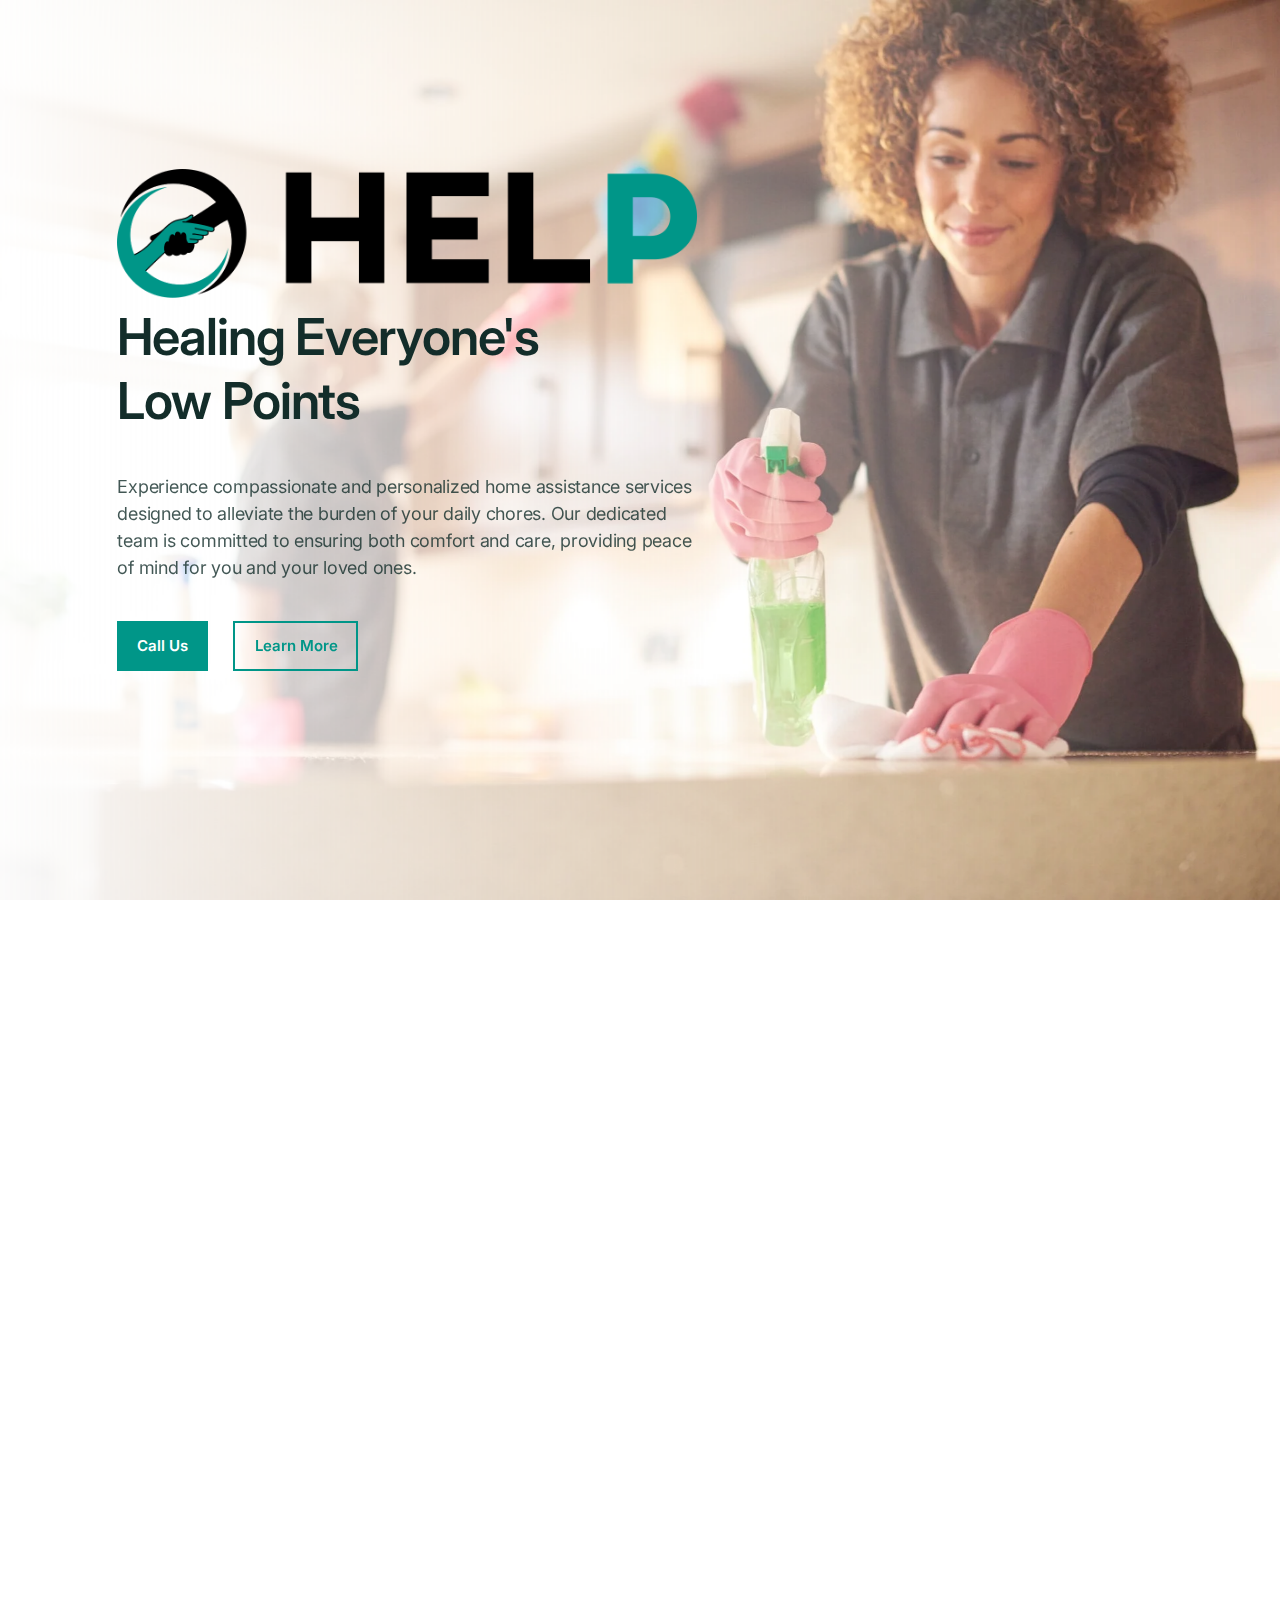
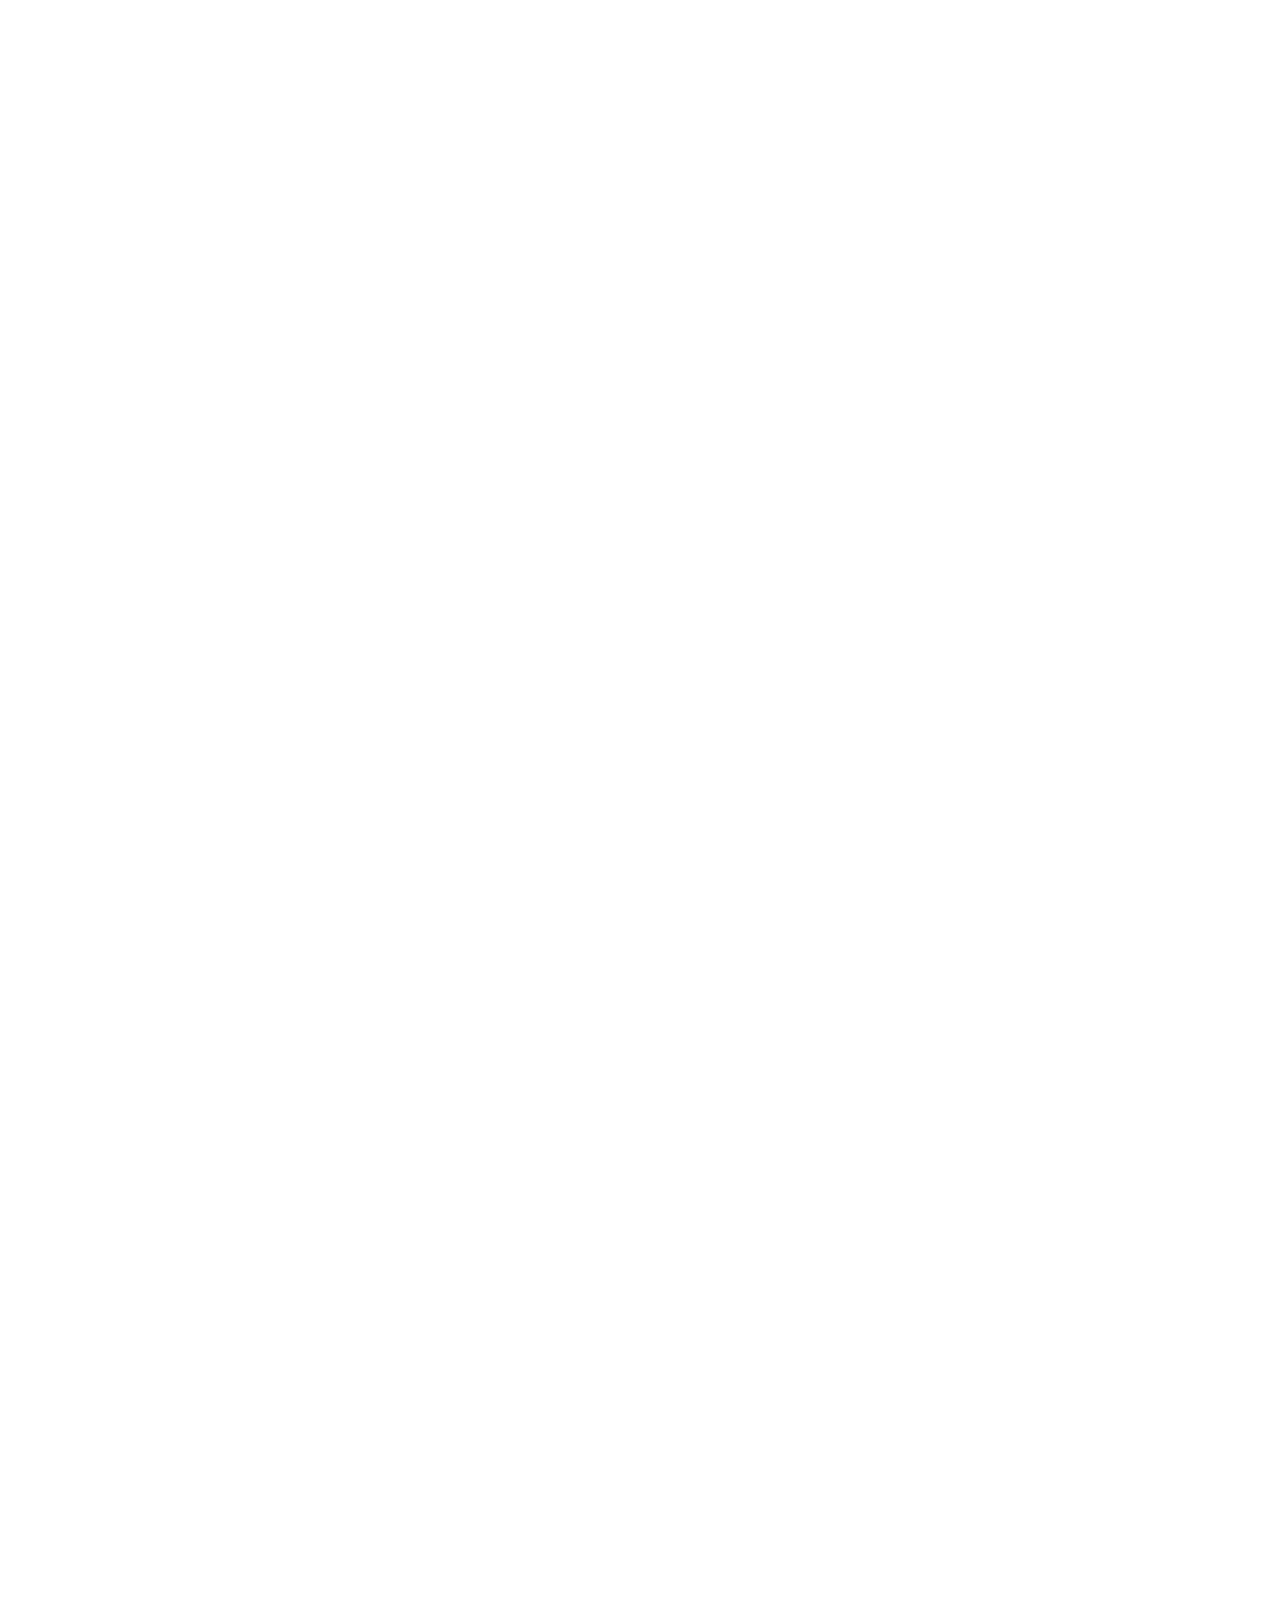
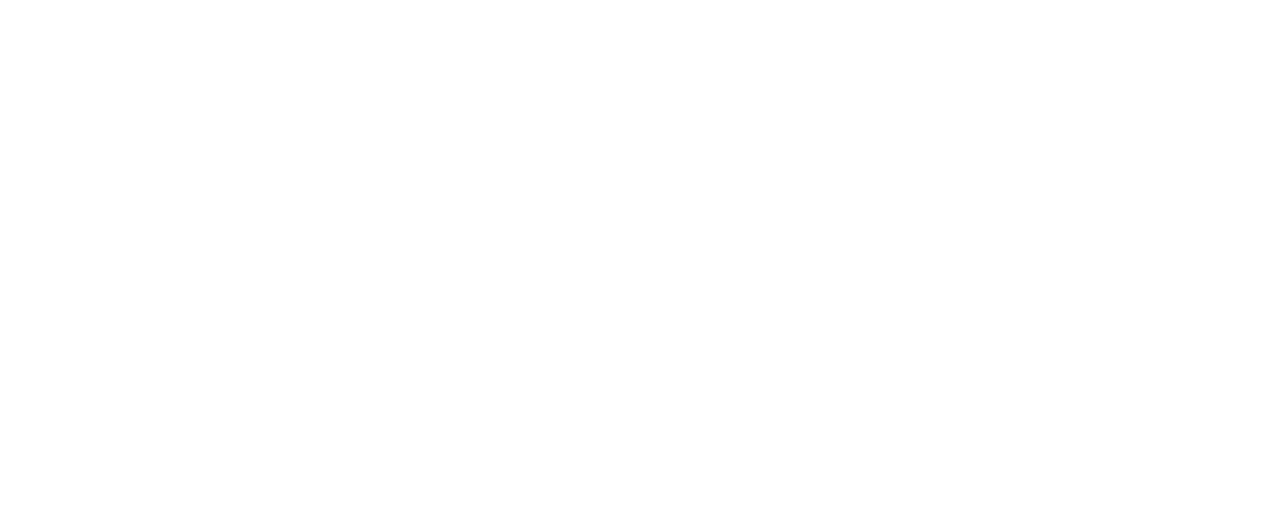
==== index.html @ b4d505e6 "Update index.html" ====
<!doctype html>
<html>
<head>
    <meta charset="UTF-8">
    <meta name="viewport" content="width=device-width, height=device-height, initial-scale=1.0">
    <meta name="mobile-web-app-capable" content="yes" />
    <base href="./">
    <title>Main page</title>
    <meta property="og:title" content="Main page" />
    <meta name="twitter:title" content="Main page" />
    <meta name="description" content="This is the main (index) page of your project." />
    <meta name="og:description" content="This is the main (index) page of your project." />
    <meta name="twitter:description" content="This is the main (index) page of your project." />
    <link rel="icon" sizes="any" href="assets/svg/favicon-default.svg" type="image/svg+xml">

    <link rel="preconnect" href="https://fonts.gstatic.com/" crossorigin>
    <link href="css/slides-customized.min.css?p=4RK2x1oF&rnd=967067" rel="stylesheet" type="text/css" id="js-slides-css">

    
    <!-- Fonts and Material Icons -->
    <link rel="stylesheet" as="font" href="https://fonts.googleapis.com/css2?family=Inter:ital,wght@0,100;0,200;0,300;0,400;0,500;0,600;0,700;0,800;0,900;1,100;1,200;1,300;1,400;1,500;1,600;1,700;1,800;1,900&family=Material+Icons&display=swap" id="js-google-fonts"/>

    <style type="text/css" id="js-slides-fonts">
        .slides,
        .slides p {
            font-family: "Inter", -apple-system, BlinkMacSystemFont, "Segoe UI", Roboto, Oxygen-Sans, Ubuntu, Cantarell, "Helvetica Neue", sans-serif;
            font-weight: 400;
        }
        .slides h1,
        .slides h2,
        .slides h3,
        .slides h4,
        .slides h5,
        .slides h6 {
            font-family: "Inter", -apple-system, BlinkMacSystemFont, "Segoe UI", Roboto, Oxygen-Sans, Ubuntu, Cantarell, "Helvetica Neue", sans-serif;
            font-weight: 600;
        }
        .slides .button,
        .slides .slides-form {
            font-family: "Inter", -apple-system, BlinkMacSystemFont, "Segoe UI", Roboto, Oxygen-Sans, Ubuntu, Cantarell, "Helvetica Neue", sans-serif;
            font-weight: 600;
        }
        .family-base{
            font-family: "Inter", -apple-system, BlinkMacSystemFont, "Segoe UI", Roboto, Oxygen-Sans, Ubuntu, Cantarell, "Helvetica Neue", sans-serif !important;
        }
        .family-title{
            font-family: "Inter", -apple-system, BlinkMacSystemFont, "Segoe UI", Roboto, Oxygen-Sans, Ubuntu, Cantarell, "Helvetica Neue", sans-serif !important;
        }
        .family-button{
            font-family: "Inter", -apple-system, BlinkMacSystemFont, "Segoe UI", Roboto, Oxygen-Sans, Ubuntu, Cantarell, "Helvetica Neue", sans-serif !important;
        }
    </style>

<link href="css/swiper.min.css" rel="stylesheet" type="text/css">
<link href="css/custom_YNktxUZX.css?p=4RK2x1oF&rnd=566027" rel="stylesheet" type="text/css"><style id="js-editor-classes">
.background-position-top-center{background-position: 50% 0% !important;}

</style>
<style id="js-editor-tmp-classes"></style>    <style>
  h1, h2, h3, h4{
   line-height: 125%;
   letter-spacing: -1.5%;
  }
  p{
   line-height: 150%;
   letter-spacing: -1.5%;
  }
  a.button, button{
   border-radius: 0 !important; 
  }
</style>
    <link rel="preload" href="assets/svg/icon-set.svg?p=4RK2x1oF" as="image" type="image/svg+xml" crossorigin>

</head>
<body class="slides scroll animated noPreload">


<!-- Sidebar -->
<nav class="sidebar text-customGreenColor white" data-sidebar-id="1">
  <div class="close"><svg><use href="assets/svg/icons.svg#close"></use></svg></div>
  <div class="content">
    <a href="#" class="logo"></a>
    <ul class="mainMenu margin-top-3">
      <li><a href="#">All Goods</a></li>
      <li><a href="#">UI Kits</a></li>
      <li><a href="#">Icons</a></li>
      <li><a href="#">Mockups</a></li>
      <li><a href="#">Toolkit</a></li>
    </ul>
    <ul class="subMenu small opacity-8">
      <li><a href="#">Submit Product</a></li>
      <li><a href="#">FAQ</a></li>
      <li><a href="#">License</a></li>
      <li><a href="#">Terms &amp; Conditions</a></li>
      <li><a href="#">Privacy Policy</a></li>
      <li><a href="#">Contact Us</a></li>
    </ul>
    <ul class="social opacity-8">
      <li><a href="#"><svg xmlns="http://www.w3.org/2000/svg" viewbox="0 0 24 24"><path d="M18.244 2.25h3.308l-7.227 8.26 8.502 11.24H16.17l-5.214-6.817L4.99 21.75H1.68l7.73-8.835L1.254 2.25H8.08l4.713 6.231zm-1.161 17.52h1.833L7.084 4.126H5.117z" fill="#009688"></path> </svg></a></li>
      <li><a href="#"><svg width="22" height="22" viewbox="0 0 22 22" fill="none" xmlns="http://www.w3.org/2000/svg">
<path fill-rule="evenodd" clip-rule="evenodd" d="M11.001 0C8.01358 0 7.63866 0.0130622 6.46532 0.0664581C5.29426 0.120083 4.49492 0.305479 3.7955 0.5775C3.07201 0.858458 2.4583 1.23429 1.84687 1.84594C1.23499 2.45735 0.859154 3.07106 0.577277 3.79431C0.304565 4.49396 0.118939 5.29352 0.0662299 6.4641C0.0137502 7.63744 0 8.01258 0 11C0 13.9874 0.0132915 14.3612 0.0664588 15.5345C0.120313 16.7056 0.305711 17.5049 0.577506 18.2043C0.858696 18.9278 1.23453 19.5415 1.84619 20.1529C2.45738 20.7648 3.07109 21.1415 3.79412 21.4225C4.49401 21.6945 5.29358 21.8799 6.4644 21.9335C7.63775 21.9869 8.01244 22 10.9997 22C13.9873 22 14.3611 21.9869 15.5345 21.9335C16.7055 21.8799 17.5058 21.6945 18.2056 21.4225C18.9289 21.1415 19.5417 20.7648 20.1529 20.1529C20.7648 19.5415 21.1406 18.9278 21.4225 18.2045C21.6929 17.5049 21.8785 16.7053 21.9335 15.5348C21.9862 14.3614 22 13.9874 22 11C22 8.01258 21.9862 7.63767 21.9335 6.46433C21.8785 5.29329 21.6929 4.49396 21.4225 3.79454C21.1406 3.07106 20.7648 2.45735 20.1529 1.84594C19.541 1.23406 18.9291 0.858229 18.205 0.5775C17.5037 0.305479 16.7039 0.120083 15.5328 0.0664581C14.3595 0.0130622 13.986 0 10.9976 0H11.001ZM10.0142 1.98229C10.3071 1.98183 10.6339 1.98229 11.001 1.98229C13.9381 1.98229 14.2862 1.99283 15.446 2.04554C16.5185 2.09458 17.1006 2.27379 17.4883 2.42435C18.0017 2.62373 18.3677 2.86206 18.7524 3.24706C19.1374 3.63206 19.3758 3.99873 19.5756 4.51206C19.7262 4.89935 19.9056 5.48144 19.9544 6.55394C20.0071 7.71352 20.0186 8.06185 20.0186 10.9975C20.0186 13.9331 20.0071 14.2814 19.9544 15.441C19.9054 16.5135 19.7262 17.0956 19.5756 17.4829C19.3762 17.9962 19.1374 18.3618 18.7524 18.7465C18.3674 19.1315 18.0019 19.3699 17.4883 19.5692C17.1011 19.7205 16.5185 19.8992 15.446 19.9483C14.2864 20.001 13.9381 20.0124 11.001 20.0124C8.06377 20.0124 7.71566 20.001 6.55607 19.9483C5.48356 19.8988 4.90147 19.7196 4.51348 19.569C4.00015 19.3696 3.63348 19.1313 3.24847 18.7463C2.86347 18.3613 2.62513 17.9955 2.4253 17.482C2.27473 17.0947 2.09529 16.5126 2.04648 15.4401C1.99377 14.2805 1.98323 13.9322 1.98323 10.9947C1.98323 8.05727 1.99377 7.71077 2.04648 6.55119C2.09552 5.47869 2.27473 4.8966 2.4253 4.50885C2.62467 3.99552 2.86347 3.62885 3.24847 3.24385C3.63348 2.85885 4.00015 2.62052 4.51348 2.42069C4.90124 2.26944 5.48356 2.09069 6.55607 2.04142C7.57083 1.99558 7.96408 1.98183 10.0142 1.97954V1.98229ZM16.8728 3.80875C16.144 3.80875 15.5528 4.39931 15.5528 5.12829C15.5528 5.85704 16.144 6.44829 16.8728 6.44829C17.6016 6.44829 18.1928 5.85704 18.1928 5.12829C18.1928 4.39954 17.6016 3.80829 16.8728 3.80829V3.80875ZM11.001 5.35104C7.88135 5.35104 5.35201 7.88035 5.35201 11C5.35201 14.1196 7.88135 16.6478 11.001 16.6478C14.1207 16.6478 16.6491 14.1196 16.6491 11C16.6491 7.88035 14.1205 5.35104 11.0008 5.35104H11.001ZM11.001 7.33333C13.026 7.33333 14.6677 8.97485 14.6677 11C14.6677 13.0249 13.026 14.6667 11.001 14.6667C8.97586 14.6667 7.33433 13.0249 7.33433 11C7.33433 8.97485 8.97586 7.33333 11.001 7.33333Z" fill="#009688"></path>
</svg></a></li>
    </ul>
  </div>
</nav></div>























<section data-cid="slide-14-c08ec5a8" class="slide whiteSlide kenBurns fromRight" data-name="Home">
  <div class="content"> 
    <div class="container">
      <div class="wrap padding-bottom-phablet-6 padding-top-6">
      
        <div class="fix-12-12 posterContainer">
          <div class="fix-6-12 left toLeft">
            <img src="assets/uploads/HELP-Logo-Transparent.png">
            <h1 class="ae-1 small margin-bottom-4 text-customGreenColor">Healing Everyone's<br>Low Points</h1>
            <p class="margin-bottom-4 text-customGreenColor ae-2"><span class="opacity-8">Experience compassionate and personalized home assistance services designed to alleviate the burden of your daily chores. Our dedicated team is committed to ensuring both comfort and care, providing peace of mind for you and your loved ones.
              </span></p>
            <a class="button teal small flat crop margin-right-2 margin-right-phone-1 margin-bottom-phone-2 ae-3" href="tel:586-935-8654">Call Us</a>
            <a class="button stroke teal small flat crop ae-4" href="#About">Learn More</a>
          </div>
        </div>
            
      </div>  
    </div>
  </div>
  <div style="background-image: url(&quot;assets/uploads/untitled-design-8.png?p=4RK2x1oF&quot;);" class="background opacity-10 background-position-top-left"></div>
</section>














































 <section data-cid="slide-49-f307afd3" class="slide whiteSlide center kenBurns" style="overflow: visible;" data-name="Services"> 
  <div class="content" style="overflow: visible;">
    <div class="container">
      <div class="wrap padding-top-5 padding-bottom-8 padding-bottom-phablet-6 left" style="overflow: visible;">
<div class="fix-12-12 customBlock ae-1">
        <ul class="flex" style="justify-content: space-between;">
        	<li class="col-4-12 col-tablet-5-12 margin-bottom-tablet-4">
            <div class="fix-3-12">
          	<h4 class="margin-bottom-4 margin-bottom-tablet-2">Opening Hours</h4>
            
            <ul class="flex" style="justify-content: space-between;">
            	<li class="col-7-12 col-tablet-1-2">
              	<p class="opacity-8 crop customMarginBottom">Monday - Friday</p>
              </li>
            	<li class="col-5-12 col-tablet-1-2">
              	<p class="text-teal crop right customMarginBottom">9:00am&nbsp; 5:00pm</p>
              </li>
            </ul>
              <div class="scheduleLine margin-bottom-4 margin-bottom-tablet-2"></div>
            <ul class="flex" style="justify-content: space-between;">
            	<li class="col-5-12 col-tablet-1-2">
              	<p class="opacity-8 crop customMarginBottom">Saturday</p>
              </li>
            	<li class="col-7-12 col-tablet-1-2">
              	<p class="text-teal crop right customMarginBottom">9:00am - 5:00pm</p>
              </li>
            </ul>
            <div class="scheduleLine margin-bottom-4 margin-bottom-tablet-2"></div>
            <ul class="flex" style="justify-content: space-between;">
            	<li class="col-5-12 col-tablet-1-2">
              	<p class="opacity-8 crop customMarginBottom">Sunday</p>
              </li>
            	<li class="col-7-12 col-tablet-1-2">
              	<p class="text-teal crop customMarginBottom right">9:00am - 5:00pm</p>
              </li>
            </ul>
            <div class="scheduleLine"></div>
          </div>
          </li>
          <li class="col-4-12 col-tablet-5-12 margin-bottom-tablet-4">
            <div class="fix-3-12">
          	<h4 class="margin-bottom-4 margin-bottom-tablet-2">Appointments</h4>
            <p class="margin-bottom-5 opacity-8">You can schedule a service appointment by contacting us through our website or calling our customer service hotline.</p>
            <a class="button teal stroke crop flat" href="tel:586-935-8654"><span class="text-white">Book Appointment</span></a>
          	</div>
          </li>
          <li class="col-4-12 col-tablet-5-12">
            <div class="fix-3-12">
            <h4 class="margin-bottom-4 margin-bottom-tablet-2">Now Hiring: $17/hour</h4>
            <h3 class="margin-bottom-2 phoneNumber relative"><img src="assets/svg/template/medicine-svg-1.svg?p=aN2W13TG" alt="phone" class="phoneIcon verticalCenter">1 586 935 8654</h3>
            <p class="opacity-8">We seek individuals who are dedicated to providing thoughtful and caring assistance to those in need.</p>
            </div>
          	
          </li>
        </ul>
      </div>
        
        <div class="fix-12-12 margin-top-6"> 
          <h1 class="smaller semibold margin-bottom-6 margin-bottom-phablet-3 text-customGreenColor ae-2">Services</h1>
          <ul class="flex flex-49 later equal">
            <li class="col-4-12">
              <div class="fix-3-12 crop">
                <img src="assets/svg/template/medicine-svg-2-1.svg?p=aN2W13TG" alt="#" class="margin-bottom-4 margin-bottom-phablet-2 ae-3">
                </div>
                <h4 class="small margin-bottom-2 equalElement text-customGreenColor ae-4" style="height: auto;">Personalized Service</h4>
                <div class="ae-5"><p class="text-customGreenColor margin-bottom-phablet-4 opacity-8">Every household is unique, and so are its needs. We tailor our services to meet the specific requirements of each client, providing personalized solutions that enhance the quality of life for those we serve.</p>
              </div>
            </li>
            <li class="col-4-12">
              <div class="fix-3-12 crop ae-4">
                <img src="assets/svg/template/medicine-svg-2-2.svg?p=aN2W13TG" alt="#" class="margin-bottom-4 margin-bottom-phablet-2 ae-5">
                </div>
                <h4 class="small text-customGreenColor margin-bottom-2 equalElement ae-5" style="height: auto;">Quality and Safety</h4>
                <div class="ae-6"><p class="text-customGreenColor margin-bottom-phablet-4 opacity-8">We prioritize high standards in every service we provide, ensuring a safe and reliable experience for all our clients.</p>
              </div>
            </li>
            <li class="col-4-12">
              <div class="fix-3-12 crop ae-5">
                <img src="assets/svg/template/medicine-svg-2-3.svg?p=aN2W13TG" alt="#" class="margin-bottom-4 margin-bottom-phablet-2 ae-6">
                </div>
                <h4 class="small text-customGreenColor margin-bottom-2 equalElement ae-6" style="height: auto;">Experienced Technicians</h4>
                <div class="ae-7"><p class="text-customGreenColor margin-bottom-phablet-4 opacity-8">Our team consists of skilled individuals who bring expertise to every task. We ensure that each service is performed efficiently and with care.</p>
              </div>
            </li>
          </ul>
        </div>
        
      </div>
    </div>
  </div>
</section>














































<section data-cid="example-xr1z9XYi-f935178d" class="slide whiteSlide" data-name="About"> 
  <div class="content">
    <div class="container">
      <div class="wrap align-left padding-top-8 padding-bottom-8 padding-top-phablet-6 padding-bottom-phablet-6">

        <div class="fix-12-12 relative">
          <div class="margin-bottom-5 fix-7-12 toLeft">
            <h1 class="margin-bottom-2 smaller text-customGreenColor ae-1">About HEL<font color="#009688">P</font></h1>
            <p class="crop opacity-8 text-customGreenColor ae-2">Empowering homes through support, compassion, and seamless chore assistance.</p>
          </div>
          <!-- controller -->
          <ul class="controller relative inlineBlock box-165 ae-3 margin-top-2" data-slider-id="multiple-sliders">
            <li class="inlineBlock top selected"><a class="crop customFirstElement button flat text-customGreenColor white">Our Mission</a></li>
            <li class="inlineBlock top"><a class="crop customMiddleElement button flat white">Our Promise</a></li>
            <li class="inlineBlock top"><a class="crop customMiddleElement button white flat text-customGreenColor">Our Standard</a></li>
            <li class="inlineBlock top"><a class="crop customLastElement button white flat text-customGreenColor">Our Values</a></li>
          </ul>
          <!-- slider -->
          <ul class="slider ae-1" data-slider-id="multiple-sliders">
            <li class="selected">
                        <ul class="margin-top-5 flex noSpaces equal">
            <li class="equalElement col-6-12 col-tablet-1-2 col-phablet-1-1 overflow-hidden video-165 fromLeft ae-4" style="height: auto;"><img src="assets/uploads/gettyimages-1438194331-2048x2048.jpg?p=4RK2x1oF&amp;d">
                
            </li>
            <li class="col-6-12 col-tablet-1-2 col-phablet-1-1 fromRight ae-5">
              
            <div class="equalElement padding-6 customPadding-4 padding-phablet-3 padding-phone-2 customGreenColor text-white inner-165" style="height: auto;">
                <h2 class="margin-bottom-2 smallest">Commitment</h2>
                <p class="margin-bottom-7 margin-bottom-phablet-4 opacity-8">At Healing Everyone's Low Points, we transform daily challenges into moments of relief. Our professional home chore assistance services ensure a seamless and stress-free environment, tailored to your needs. Experience unparalleled support as we handle the tasks that allow you to focus on what truly matters in life.</p>
                
              </div></li>
          </ul>
            </li>
            <li class="hide">
                        <ul class="margin-top-5 flex noSpaces equal">
            <li class="equalElement col-6-12 col-tablet-1-2 col-phablet-1-1 overflow-hidden video-165 fromLeft ae-4" style="height: auto;">
                <img src="assets/uploads/gettyimages-1334663077-2048x2048.jpg?p=4RK2x1oF&amp;d">
            </li>
            <li class="col-6-12 col-tablet-1-2 col-phablet-1-1 fromRight ae-5">
              <div class="equalElement padding-6 customPadding-4 padding-phablet-3 padding-phone-2 customGreenColor text-white inner-165" style="height: auto;">
                <h2 class="margin-bottom-2 smallest">Compassionate Care</h2>
                <p class="margin-bottom-7 margin-bottom-phablet-4 opacity-8">We believe in providing care that is rooted in empathy and understanding. Our team is dedicated to treating every client with the kindness and respect they deserve, ensuring a supportive and nurturing environment.</p>
                
              </div>
            </li>
          </ul>
            </li>
            <li class="hide">
                        <ul class="margin-top-5 flex noSpaces equal">
            <li class="equalElement col-6-12 col-tablet-1-2 col-phablet-1-1 overflow-hidden video-165 fromLeft ae-4" style="height: auto;">
                <img src="assets/uploads/gettyimages-2106478880-2048x2048.jpg?p=4RK2x1oF&amp;d">
            </li>
            <li class="col-6-12 col-tablet-1-2 col-phablet-1-1 fromRight ae-5">
              <div class="equalElement padding-6 customPadding-4 padding-phablet-3 padding-phone-2 customGreenColor text-white inner-165" style="height: auto;">
                <h2 class="margin-bottom-2 smallest">Reliability</h2>
                <p class="margin-bottom-7 margin-bottom-phablet-4 opacity-8">We understand the importance of consistency and dependability in home chore assistance. Our commitment to being there when you need us most is unwavering, ensuring that your household runs smoothly without any added stress.</p>
                
              </div>
            </li>
          </ul>
            </li>
            <li class="hide">
                        <ul class="margin-top-5 flex noSpaces equal">
            <li class="equalElement col-6-12 col-tablet-1-2 col-phablet-1-1 overflow-hidden video-165 fromLeft ae-4" style="height: auto;">
                <img src="assets/uploads/gettyimages-2192217244-2048x2048862523.jpg?p=4RK2x1oF&amp;d">
            </li>
            <li class="col-6-12 col-tablet-1-2 col-phablet-1-1 fromRight ae-5">
              <div class="equalElement padding-6 customPadding-4 padding-phablet-3 padding-phone-2 customGreenColor text-white inner-165" style="height: auto;">
                <h2 class="margin-bottom-2 smallest">Integrity</h2>
                <p class="margin-bottom-7 margin-bottom-phablet-4 opacity-8">Trust is the foundation of our services. We uphold the highest standards of honesty and transparency in all our interactions, ensuring that our clients feel secure and confident in choosing us as their home chore assistance provider.</p>
                
              </div>
            </li>
          </ul>
            </li>
          </ul>


      </div>
    </div>
  </div>
</div></section>
  
  <!-- Popup Video 1-->

    <!-- Popup Video 2-->
<div class="popup autoplay" data-popup-id="about-2005">
  <div class="close"><svg><use href="assets/svg/icons.svg#close"></use></svg></div>
  <div class="content">
    <div class="container">
      <div class="wrap">
        <div class="fix-10-12">
          <div class="embedVideo popupContent shadow rounded">
            <iframe data-src="https://www.youtube.com/embed/uB1-wPrW4ck" frameborder="0" allow="autoplay" allowfullscreen="" src="https://www.youtube.com/embed/uB1-wPrW4ck?"></iframe>
          </div>
        </div>
      </div>
    </div>
  </div>
</div>
    <!-- Popup Video 3-->
<div class="popup autoplay" data-popup-id="about-2012">
  <div class="close"><svg><use href="assets/svg/icons.svg#close"></use></svg></div>
  <div class="content">
    <div class="container">
      <div class="wrap">
        <div class="fix-10-12">
          <div class="embedVideo popupContent shadow rounded">
            <iframe data-src="https://www.youtube.com/embed/uB1-wPrW4ck" frameborder="0" allow="autoplay" allowfullscreen="" src="https://www.youtube.com/embed/uB1-wPrW4ck?"></iframe>
          </div>
        </div>
      </div>
    </div>
  </div>
</div>
    <!-- Popup Video 4-->
<div class="popup autoplay" data-popup-id="about-2021">
  <div class="close"><svg><use href="assets/svg/icons.svg#close"></use></svg></div>
  <div class="content">
    <div class="container">
      <div class="wrap">
        <div class="fix-10-12">
          <div class="embedVideo popupContent shadow rounded">
            <iframe data-src="https://www.youtube.com/embed/uB1-wPrW4ck" frameborder="0" allow="autoplay" allowfullscreen="" src="https://www.youtube.com/embed/uB1-wPrW4ck?"></iframe>
          </div>
        </div>
      </div>
    </div>
  </div>
</div>














































<section data-cid="slide-164-252ea515" class="slide whiteSlide" data-name="Doctors"> 
  <div class="content">
    <div class="container">
      <div class="wrap align-left padding-top-8 padding-bottom-8 padding-top-phablet-6 padding-bottom-phablet-6">
        <div class="fix-12-12">
          <ul class="flex noSpaces bottom">
            <li class="col-6-12 col-tablet-1-2 col-phablet-1-1 fromLeft">
              <div class="fix-5-12 toLeft">
                <h1 class="margin-bottom-2 smaller text-customGreenColor ae-1">Testimonials</h1>
                <p class="margin-bottom-6 margin-bottom-phablet-3 opacity-8 text-customGreenColor ae-2">Testimonials from our clients and employees highlight the supportive environment and quality of service we strive to provide.</p>
              </div>
              <div class="padding-6 padding-tablet-3 padding-phone-2 relative customGreenColor box-164 ae-3">
                <ul class="slider text-white" data-slider-id="slider-164">
                  <li class="selected">
                    <p class="margin-bottom-3 smaller uppercase bolder text-teal">Client</p>
                    <div class="padding-right-10 padding-right-tablet-0">
                      <h1 class="crop margin-bottom-2">William H.</h1>
                      <p class="crop opacity-8"></p><div>"I can't express how grateful I am for the help I've received from this company. They treat me with kindness and respect, and I truly feel like I have a support system I can rely on."</div><div><br></div><p></p>
                    </div>
                    <a href="tel:586-935-8654" class="crop margin-top-8 margin-top-tablet-5 button stroke teal flat"><span class="text-white">Book Appointment</span></a>
                  </li>
                  <li>
                    <p class="margin-bottom-3 smaller uppercase bolder text-teal">team member</p>
                    <div class="padding-right-10 padding-right-tablet-0">
                      <h1 class="crop margin-bottom-2">Jessica W.<br></h1>
                      <p class="crop opacity-8"></p><div>"Working here has been such a rewarding experience for me. I love being able to help others and make their lives a little easier, especially for those who need it most."</div><div><br></div><p></p>
                    </div> 
                    <a href="tel:586-935-8654" class="crop margin-top-8 margin-top-tablet-5 button stroke teal flat"><span class="text-white">Book Appointment</span></a>
                  </li>
                  
                  <li>
                    <p class="margin-bottom-3 smaller uppercase bolder text-teal">client</p>
                    <div class="padding-right-10 padding-right-tablet-0">
                      <h1 class="crop margin-bottom-2">George T.</h1>
                      <p class="crop opacity-8"></p><div>"HELP has been a blessing, offering not just assistance but also companionship. The wonderful team members treat me like family, making my days brighter and my home more comfortable."</div><div><br></div><p></p>
                    </div>
                    <a href="tel:586-935-8654" class="crop margin-top-8 margin-top-tablet-5 button stroke teal flat"><span class="text-white">Book Appointment</span></a>
                  </li><li>
                    <p class="margin-bottom-3 smaller uppercase bolder text-teal">team member</p>
                    <div class="padding-right-10 padding-right-tablet-0">
                      <h1 class="crop margin-bottom-2">Olivia D.<br></h1>
                      <p class="crop opacity-8"></p><div>"Being a part of HELP has been a truly fulfilling experience for me. It’s incredibly rewarding to know that my work makes a positive difference, and I feel grateful to be part of such a caring team."</div><div><br></div><p></p>
                    </div>
                    <a href="tel:586-935-8654" class="crop margin-top-8 margin-top-tablet-5 button stroke teal flat"><span class="text-white">Book Appointment</span></a>
                  </li>
                  <li>
                    <p class="margin-bottom-3 smaller uppercase bolder text-teal">client</p>
                    <div class="padding-right-10 padding-right-tablet-0">
                      <h1 class="crop margin-bottom-2">Eleanor V.</h1>
                      <p class="crop opacity-8"></p><div>"I can't thank HELP enough for the wonderful support they've provided. As I’ve grown older, simple tasks have become challenging, but their caring team has made life so much easier for me."</div><div><br></div><p></p>
                    </div>
                    <a href="tel:586-935-8654" class="crop margin-top-8 margin-top-tablet-5 button stroke teal flat"><span class="text-white">Book Appointment</span></a>
                  </li>
                </ul>
                <div data-slider-id="slider-164" data-slider-action="prev" class="absolute position-bottom position-right cursorPointer align-center prev-164">
                  <img src="assets/svg/arrow-left.svg" width="26.6%" height="100%">
                </div>
                <ul class="controller controller-164 customGreenColor noText align-center" data-slider-id="slider-164">
                  <li class="dot selected"></li> 
                  <li class="dot hide"></li>
                  <li class="dot hide"></li>
                  <li class="dot hide"></li>
                  <li class="dot hide"></li>
                </ul>
              </div>
            </li>
            <li class="col-6-12 col-tablet-1-2 col-phablet-1-1 relative fromRight ae-3">
              <ul class="padding-top-phablet-8 slider slider-164 noText" data-slider-id="slider-164">
                <li class="selected"><img src="assets/uploads/gettyimages-1142002054-2048x2048.jpg?p=4RK2x1oF&amp;d"></li><li><img src="assets/uploads/gettyimages-1155835018-2048x2048.jpg?p=4RK2x1oF&amp;d"></li>
                <li><img src="assets/uploads/gettyimages-1975385020-2048x2048.jpg?p=4RK2x1oF&amp;d"></li>
                
                <li><img src="assets/uploads/gettyimages-1961209545-2048x2048.jpg?p=4RK2x1oF&amp;d"></li><li class="posterContainer"><img src="assets/uploads/gettyimages-1253496958-2048x2048.jpg?p=4RK2x1oF&amp;d"></li>
                
              </ul>
              <div data-slider-id="slider-164" data-slider-action="next" class="absolute position-bottom position-left cursorPointer align-center next-164">
                <img src="assets/svg/arrow-right.svg" width="26.6%" height="100%">
              </div>
            </li>
          </ul>
        </div>
      </div>
    </div>
  </div>
</section>
























































































































<!-- jQuery 3.7.1 -->
    <script src="https://ajax.googleapis.com/ajax/libs/jquery/3.7.1/jquery.min.js" defer></script>
    <!-- Compressed Scripts -->
    <script src="js/slides.min.js?70371" type="text/javascript" defer></script>
    <script src="js/swiper.min.js" type="text/javascript"></script>
<script src="js/custom_YNktxUZX.js?p=4RK2x1oF&rnd=258365" defer></script>    
</body>
</html>
---- css/slides-customized.min.css ----
﻿html,body,div,span,applet,object,iframe,h1,h2,h3,h4,h5,h6,p,hr,blockquote,pre,a,abbr,acronym,address,big,cite,code,del,dfn,em,img,ins,kbd,q,s,samp,small,strike,strong,sub,sup,tt,var,b,u,i,center,dl,dt,dd,ol,ul,li,fieldset,form,label,legend,table,caption,tbody,tfoot,thead,tr,th,td,article,aside,canvas,details,embed,figure,figcaption,footer,header,hgroup,menu,nav,output,ruby,section,summary,time,mark,audio,video{border:0;vertical-align:baseline;margin:0;padding:0}article,aside,details,figcaption,figure,footer,header,hgroup,menu,nav,section{display:block}ul{list-style:none}blockquote,q{quotes:none}blockquote:before,blockquote:after,q:before,q:after{content:none}table{border-collapse:collapse;border-spacing:0}b,strong{font-weight:600}html{position:static !important;top:0 !important;box-sizing:border-box}*,*:before,*:after{box-sizing:inherit}.white{background:#fff !important;color:#202020 !important}.white svg{fill:#202020 !important}.stroke.button.white{color:#fff !important;border-color:#fff !important}.stroke.button.white svg{fill:#fff !important}.black{background:#202020 !important;color:#fff !important}.black svg{fill:#fff !important}.stroke.button.black{color:#202020 !important;border-color:#202020 !important}.stroke.button.black svg{fill:#202020 !important}.dark{background:#111 !important;color:#fff !important}.dark svg{fill:#fff !important}.stroke.button.dark{color:#111 !important;border-color:#111 !important}.stroke.button.dark svg{fill:#111 !important}.buttonColor{background:#202020 !important;color:#fff !important}.buttonColor svg{fill:#fff !important}.stroke.button.buttonColor{color:#202020 !important;border-color:#202020 !important}.stroke.button.buttonColor svg{fill:#202020 !important}.red{background:#f43636 !important;color:#fff !important}.red svg{fill:#fff !important}.stroke.button.red{color:#f43636 !important;border-color:#f43636 !important}.stroke.button.red svg{fill:#f43636 !important}.pink{background:#e91e63 !important;color:#fff !important}.pink svg{fill:#fff !important}.stroke.button.pink{color:#e91e63 !important;border-color:#e91e63 !important}.stroke.button.pink svg{fill:#e91e63 !important}.purple{background:#9c27b0 !important;color:#fff !important}.purple svg{fill:#fff !important}.stroke.button.purple{color:#9c27b0 !important;border-color:#9c27b0 !important}.stroke.button.purple svg{fill:#9c27b0 !important}.deepPurple{background:#673ab7 !important;color:#fff !important}.deepPurple svg{fill:#fff !important}.stroke.button.deepPurple{color:#673ab7 !important;border-color:#673ab7 !important}.stroke.button.deepPurple svg{fill:#673ab7 !important}.indigo{background:#3f51b5 !important;color:#fff !important}.indigo svg{fill:#fff !important}.stroke.button.indigo{color:#3f51b5 !important;border-color:#3f51b5 !important}.stroke.button.indigo svg{fill:#3f51b5 !important}.blue{background:#2196f3 !important;color:#fff !important}.blue svg{fill:#fff !important}.stroke.button.blue{color:#2196f3 !important;border-color:#2196f3 !important}.stroke.button.blue svg{fill:#2196f3 !important}.cyan{background:#00bcd4 !important;color:#fff !important}.cyan svg{fill:#fff !important}.stroke.button.cyan{color:#00bcd4 !important;border-color:#00bcd4 !important}.stroke.button.cyan svg{fill:#00bcd4 !important}.teal{background:#009688 !important;color:#fff !important}.teal svg{fill:#fff !important}.stroke.button.teal{color:#009688 !important;border-color:#009688 !important}.stroke.button.teal svg{fill:#009688 !important}.green{background:#4caf50 !important;color:#fff !important}.green svg{fill:#fff !important}.stroke.button.green{color:#4caf50 !important;border-color:#4caf50 !important}.stroke.button.green svg{fill:#4caf50 !important}.lightGreen{background:#8bc34a !important;color:#fff !important}.lightGreen svg{fill:#fff !important}.stroke.button.lightGreen{color:#8bc34a !important;border-color:#8bc34a !important}.stroke.button.lightGreen svg{fill:#8bc34a !important}.lime{background:#cddc39 !important;color:#fff !important}.lime svg{fill:#fff !important}.stroke.button.lime{color:#cddc39 !important;border-color:#cddc39 !important}.stroke.button.lime svg{fill:#cddc39 !important}.yellow{background:#ffeb3b !important;color:#202020 !important}.yellow svg{fill:#202020 !important}.stroke.button.yellow{color:#ffeb3b !important;border-color:#ffeb3b !important}.stroke.button.yellow svg{fill:#ffeb3b !important}.amber{background:#ffc107 !important;color:#fff !important}.amber svg{fill:#fff !important}.stroke.button.amber{color:#ffc107 !important;border-color:#ffc107 !important}.stroke.button.amber svg{fill:#ffc107 !important}.orange{background:#ff9800 !important;color:#fff !important}.orange svg{fill:#fff !important}.stroke.button.orange{color:#ff9800 !important;border-color:#ff9800 !important}.stroke.button.orange svg{fill:#ff9800 !important}.deepOrange{background:#ff5722 !important;color:#fff !important}.deepOrange svg{fill:#fff !important}.stroke.button.deepOrange{color:#ff5722 !important;border-color:#ff5722 !important}.stroke.button.deepOrange svg{fill:#ff5722 !important}.brown{background:#795548 !important;color:#fff !important}.brown svg{fill:#fff !important}.stroke.button.brown{color:#795548 !important;border-color:#795548 !important}.stroke.button.brown svg{fill:#795548 !important}.gray{background:#9d9d9d !important;color:#fff !important}.gray svg{fill:#fff !important}.stroke.button.gray{color:#9d9d9d !important;border-color:#9d9d9d !important}.stroke.button.gray svg{fill:#9d9d9d !important}.blueGray{background:#607d8b !important;color:#fff !important}.blueGray svg{fill:#fff !important}.stroke.button.blueGray{color:#607d8b !important;border-color:#607d8b !important}.stroke.button.blueGray svg{fill:#607d8b !important}.social-facebook{background:#3b5998 !important;color:#fff !important}.social-facebook svg{fill:#fff !important}.stroke.button.social-facebook{color:#3b5998 !important;border-color:#3b5998 !important}.stroke.button.social-facebook svg{fill:#3b5998 !important}.social-twitter{background:#55acee !important;color:#fff !important}.social-twitter svg{fill:#fff !important}.stroke.button.social-twitter{color:#55acee !important;border-color:#55acee !important}.stroke.button.social-twitter svg{fill:#55acee !important}.social-googlePlus{background:#dd4330 !important;color:#fff !important}.social-googlePlus svg{fill:#fff !important}.stroke.button.social-googlePlus{color:#dd4330 !important;border-color:#dd4330 !important}.stroke.button.social-googlePlus svg{fill:#dd4330 !important}.social-behance{background:#105dfb !important;color:#fff !important}.social-behance svg{fill:#fff !important}.stroke.button.social-behance{color:#105dfb !important;border-color:#105dfb !important}.stroke.button.social-behance svg{fill:#105dfb !important}.social-medium{background:#12100e !important;color:#fff !important}.social-medium svg{fill:#fff !important}.stroke.button.social-medium{color:#12100e !important;border-color:#12100e !important}.stroke.button.social-medium svg{fill:#12100e !important}.social-stumbleupon{background:#eb4924 !important;color:#fff !important}.social-stumbleupon svg{fill:#fff !important}.stroke.button.social-stumbleupon{color:#eb4924 !important;border-color:#eb4924 !important}.stroke.button.social-stumbleupon svg{fill:#eb4924 !important}.social-linkedin{background:#0077b5 !important;color:#fff !important}.social-linkedin svg{fill:#fff !important}.stroke.button.social-linkedin{color:#0077b5 !important;border-color:#0077b5 !important}.stroke.button.social-linkedin svg{fill:#0077b5 !important}.social-pinterest{background:#cc2127 !important;color:#fff !important}.social-pinterest svg{fill:#fff !important}.stroke.button.social-pinterest{color:#cc2127 !important;border-color:#cc2127 !important}.stroke.button.social-pinterest svg{fill:#cc2127 !important}.social-instagram{background:#e4405f !important;color:#fff !important}.social-instagram svg{fill:#fff !important}.stroke.button.social-instagram{color:#e4405f !important;border-color:#e4405f !important}.stroke.button.social-instagram svg{fill:#e4405f !important}.social-tumblr{background:#34455d !important;color:#fff !important}.social-tumblr svg{fill:#fff !important}.stroke.button.social-tumblr{color:#34455d !important;border-color:#34455d !important}.stroke.button.social-tumblr svg{fill:#34455d !important}.social-dribbble{background:#ea4c89 !important;color:#fff !important}.social-dribbble svg{fill:#fff !important}.stroke.button.social-dribbble{color:#ea4c89 !important;border-color:#ea4c89 !important}.stroke.button.social-dribbble svg{fill:#ea4c89 !important}.social-youtube{background:#cd201f !important;color:#fff !important}.social-youtube svg{fill:#fff !important}.stroke.button.social-youtube{color:#cd201f !important;border-color:#cd201f !important}.stroke.button.social-youtube svg{fill:#cd201f !important}.social-delicious{background:#39f !important;color:#fff !important}.social-delicious svg{fill:#fff !important}.stroke.button.social-delicious{color:#39f !important;border-color:#39f !important}.stroke.button.social-delicious svg{fill:#39f !important}.social-digg{background:#000 !important;color:#fff !important}.social-digg svg{fill:#fff !important}.stroke.button.social-digg{color:#000 !important;border-color:#000 !important}.stroke.button.social-digg svg{fill:#000 !important}.social-vimeo{background:#fff !important;color:#1ab7ea !important}.social-vimeo svg{fill:#1ab7ea !important}.stroke.button.social-vimeo{color:#fff !important;border-color:#fff !important}.stroke.button.social-vimeo svg{fill:#fff !important}.social-whatsapp{background:#25d366 !important;color:#fff !important}.social-whatsapp svg{fill:#fff !important}.stroke.button.social-whatsapp{color:#25d366 !important;border-color:#25d366 !important}.stroke.button.social-whatsapp svg{fill:#25d366 !important}.social-xing{background:#026466 !important;color:#fff !important}.social-xing svg{fill:#fff !important}.stroke.button.social-xing{color:#026466 !important;border-color:#026466 !important}.stroke.button.social-xing svg{fill:#026466 !important}.social-youtube{background:#fc0d1c !important;color:#fff !important}.social-youtube svg{fill:#fff !important}.stroke.button.social-youtube{color:#fc0d1c !important;border-color:#fc0d1c !important}.stroke.button.social-youtube svg{fill:#fc0d1c !important}.text-white{color:#fff !important}.text-white.button svg{fill:#fff !important}.text-black{color:#202020 !important}.text-black.button svg{fill:#202020 !important}.text-dark{color:#111 !important}.text-dark.button svg{fill:#111 !important}.text-buttonColor{color:#202020 !important}.text-buttonColor.button svg{fill:#202020 !important}.text-red{color:#f43636 !important}.text-red.button svg{fill:#f43636 !important}.text-pink{color:#e91e63 !important}.text-pink.button svg{fill:#e91e63 !important}.text-purple{color:#9c27b0 !important}.text-purple.button svg{fill:#9c27b0 !important}.text-deepPurple{color:#673ab7 !important}.text-deepPurple.button svg{fill:#673ab7 !important}.text-indigo{color:#3f51b5 !important}.text-indigo.button svg{fill:#3f51b5 !important}.text-blue{color:#2196f3 !important}.text-blue.button svg{fill:#2196f3 !important}.text-cyan{color:#00bcd4 !important}.text-cyan.button svg{fill:#00bcd4 !important}.text-teal{color:#009688 !important}.text-teal.button svg{fill:#009688 !important}.text-green{color:#4caf50 !important}.text-green.button svg{fill:#4caf50 !important}.text-lightGreen{color:#8bc34a !important}.text-lightGreen.button svg{fill:#8bc34a !important}.text-lime{color:#cddc39 !important}.text-lime.button svg{fill:#cddc39 !important}.text-yellow{color:#ffeb3b !important}.text-yellow.button svg{fill:#ffeb3b !important}.text-amber{color:#ffc107 !important}.text-amber.button svg{fill:#ffc107 !important}.text-orange{color:#ff9800 !important}.text-orange.button svg{fill:#ff9800 !important}.text-deepOrange{color:#ff5722 !important}.text-deepOrange.button svg{fill:#ff5722 !important}.text-brown{color:#795548 !important}.text-brown.button svg{fill:#795548 !important}.text-gray{color:#9d9d9d !important}.text-gray.button svg{fill:#9d9d9d !important}.text-blueGray{color:#607d8b !important}.text-blueGray.button svg{fill:#607d8b !important}.dark{background:#132d21 !important;color:#fff !important}.dark svg{fill:#fff !important}.stroke.button.dark{color:#132d21 !important;border-color:#132d21 !important}.stroke.button.dark svg{fill:#132d21 !important}.buttonColor{background:#202020 !important;color:#fff !important}.buttonColor svg{fill:#fff !important}.stroke.button.buttonColor{color:#202020 !important;border-color:#202020 !important}.stroke.button.buttonColor svg{fill:#202020 !important}.black{background:#202020 !important;color:#fff !important}.black svg{fill:#fff !important}.stroke.button.black{color:#202020 !important;border-color:#202020 !important}.stroke.button.black svg{fill:#202020 !important}.red{background:#f43636 !important;color:#fff !important}.red svg{fill:#fff !important}.stroke.button.red{color:#f43636 !important;border-color:#f43636 !important}.stroke.button.red svg{fill:#f43636 !important}.white{background:#fff !important;color:#202020 !important}.white svg{fill:#202020 !important}.stroke.button.white{color:#fff !important;border-color:#fff !important}.stroke.button.white svg{fill:#fff !important}.customGreenColor{background:#132d2a !important;color:#fff !important}.customGreenColor svg{fill:#fff !important}.stroke.button.customGreenColor{color:#132d2a !important;border-color:#132d2a !important}.stroke.button.customGreenColor svg{fill:#132d2a !important}.customGreenColor-2{background:#2a423f !important;color:#fff !important}.customGreenColor-2 svg{fill:#fff !important}.stroke.button.customGreenColor-2{color:#2a423f !important;border-color:#2a423f !important}.stroke.button.customGreenColor-2 svg{fill:#2a423f !important}.customGrayColor{background:#e9e9e9 !important;color:#202020 !important}.customGrayColor svg{fill:#202020 !important}.stroke.button.customGrayColor{color:#e9e9e9 !important;border-color:#e9e9e9 !important}.stroke.button.customGrayColor svg{fill:#e9e9e9 !important}.customGrayColor-2{background:#e7eaea !important;color:#202020 !important}.customGrayColor-2 svg{fill:#202020 !important}.stroke.button.customGrayColor-2{color:#e7eaea !important;border-color:#e7eaea !important}.stroke.button.customGrayColor-2 svg{fill:#e7eaea !important}.social-facebook{background:#3b5998 !important;color:#fff !important}.social-facebook svg{fill:#fff !important}.stroke.button.social-facebook{color:#3b5998 !important;border-color:#3b5998 !important}.stroke.button.social-facebook svg{fill:#3b5998 !important}.social-twitter{background:#55acee !important;color:#fff !important}.social-twitter svg{fill:#fff !important}.stroke.button.social-twitter{color:#55acee !important;border-color:#55acee !important}.stroke.button.social-twitter svg{fill:#55acee !important}.social-googlePlus{background:#dd4330 !important;color:#fff !important}.social-googlePlus svg{fill:#fff !important}.stroke.button.social-googlePlus{color:#dd4330 !important;border-color:#dd4330 !important}.stroke.button.social-googlePlus svg{fill:#dd4330 !important}.social-behance{background:#105dfb !important;color:#fff !important}.social-behance svg{fill:#fff !important}.stroke.button.social-behance{color:#105dfb !important;border-color:#105dfb !important}.stroke.button.social-behance svg{fill:#105dfb !important}.social-medium{background:#12100e !important;color:#fff !important}.social-medium svg{fill:#fff !important}.stroke.button.social-medium{color:#12100e !important;border-color:#12100e !important}.stroke.button.social-medium svg{fill:#12100e !important}.social-stumbleupon{background:#eb4924 !important;color:#fff !important}.social-stumbleupon svg{fill:#fff !important}.stroke.button.social-stumbleupon{color:#eb4924 !important;border-color:#eb4924 !important}.stroke.button.social-stumbleupon svg{fill:#eb4924 !important}.social-linkedin{background:#0077b5 !important;color:#fff !important}.social-linkedin svg{fill:#fff !important}.stroke.button.social-linkedin{color:#0077b5 !important;border-color:#0077b5 !important}.stroke.button.social-linkedin svg{fill:#0077b5 !important}.social-pinterest{background:#cc2127 !important;color:#fff !important}.social-pinterest svg{fill:#fff !important}.stroke.button.social-pinterest{color:#cc2127 !important;border-color:#cc2127 !important}.stroke.button.social-pinterest svg{fill:#cc2127 !important}.social-instagram{background:#e4405f !important;color:#fff !important}.social-instagram svg{fill:#fff !important}.stroke.button.social-instagram{color:#e4405f !important;border-color:#e4405f !important}.stroke.button.social-instagram svg{fill:#e4405f !important}.social-tumblr{background:#34455d !important;color:#fff !important}.social-tumblr svg{fill:#fff !important}.stroke.button.social-tumblr{color:#34455d !important;border-color:#34455d !important}.stroke.button.social-tumblr svg{fill:#34455d !important}.social-dribbble{background:#ea4c89 !important;color:#fff !important}.social-dribbble svg{fill:#fff !important}.stroke.button.social-dribbble{color:#ea4c89 !important;border-color:#ea4c89 !important}.stroke.button.social-dribbble svg{fill:#ea4c89 !important}.social-youtube{background:#cd201f !important;color:#fff !important}.social-youtube svg{fill:#fff !important}.stroke.button.social-youtube{color:#cd201f !important;border-color:#cd201f !important}.stroke.button.social-youtube svg{fill:#cd201f !important}.social-delicious{background:#39f !important;color:#fff !important}.social-delicious svg{fill:#fff !important}.stroke.button.social-delicious{color:#39f !important;border-color:#39f !important}.stroke.button.social-delicious svg{fill:#39f !important}.social-digg{background:#000 !important;color:#fff !important}.social-digg svg{fill:#fff !important}.stroke.button.social-digg{color:#000 !important;border-color:#000 !important}.stroke.button.social-digg svg{fill:#000 !important}.social-vimeo{background:#fff !important;color:#1ab7ea !important}.social-vimeo svg{fill:#1ab7ea !important}.stroke.button.social-vimeo{color:#fff !important;border-color:#fff !important}.stroke.button.social-vimeo svg{fill:#fff !important}.social-whatsapp{background:#25d366 !important;color:#fff !important}.social-whatsapp svg{fill:#fff !important}.stroke.button.social-whatsapp{color:#25d366 !important;border-color:#25d366 !important}.stroke.button.social-whatsapp svg{fill:#25d366 !important}.social-xing{background:#026466 !important;color:#fff !important}.social-xing svg{fill:#fff !important}.stroke.button.social-xing{color:#026466 !important;border-color:#026466 !important}.stroke.button.social-xing svg{fill:#026466 !important}.social-youtube{background:#fc0d1c !important;color:#fff !important}.social-youtube svg{fill:#fff !important}.stroke.button.social-youtube{color:#fc0d1c !important;border-color:#fc0d1c !important}.stroke.button.social-youtube svg{fill:#fc0d1c !important}.text-dark{color:#132d21 !important}.text-dark.button svg{fill:#132d21 !important}.text-buttonColor{color:#202020 !important}.text-buttonColor.button svg{fill:#202020 !important}.text-black{color:#202020 !important}.text-black.button svg{fill:#202020 !important}.text-red{color:#f43636 !important}.text-red.button svg{fill:#f43636 !important}.text-white{color:#fff !important}.text-white.button svg{fill:#fff !important}.text-customGreenColor{color:#132d2a !important}.text-customGreenColor.button svg{fill:#132d2a !important}.text-customGreenColor-2{color:#2a423f !important}.text-customGreenColor-2.button svg{fill:#2a423f !important}.text-customGrayColor{color:#e9e9e9 !important}.text-customGrayColor.button svg{fill:#e9e9e9 !important}.text-customGrayColor-2{color:#e7eaea !important}.text-customGrayColor-2.button svg{fill:#e7eaea !important}:focus{outline:none !important}html{margin:0;padding:0;overflow:hidden;-webkit-backface-visibility:hidden;backface-visibility:hidden}body{width:100%;height:100%}html,body{max-width:100%;overflow-x:hidden;-webkit-tap-highlight-color:transparent}html.scrollable,html.scrollable body{overflow-y:auto;-webkit-overflow-scrolling:touch}img{max-width:100%;display:inline-block}img.round{border-radius:999px}img.rounded{border-radius:6px}.slides{color:#fff;fill:#fff;hyphens:none;background:#111;-webkit-font-smoothing:antialiased}.slides.bodyWhite{background:#fff}.slides.desktopSwipe{cursor:-webkit-grab}.slides.desktopSwipe:active{cursor:-webkit-grabbing}.slides.desktopSwipe .slide .container .wrap{cursor:inherit}.button{display:inline-block;border-radius:3px;padding:14px 22px;color:#fff;border:none;outline:none;text-decoration:none;background:#202020;font-size:16px;line-height:1.5;font-weight:500;text-align:center;vertical-align:top;cursor:pointer;overflow:hidden;backface-visibility:hidden;letter-spacing:normal !important;position:relative;white-space:nowrap;transform:translate3d(0, 0, 0);box-shadow:0 1px 4px rgba(0, 0, 0, 0.1),0 2px 6px rgba(0, 0, 0, 0.1);-webkit-appearance:none;margin-bottom:10px;transition:.3s;user-select:none !important}@media(max-width: 767px){.button{max-width:100%;white-space:normal}}.slide .button,.popup .button{margin-left:5px;margin-right:5px}.slide .button.small,.popup .button.small{margin-left:4px;margin-right:4px}.button.wide{margin-left:0 !important;margin-right:0 !important}.button .material-icons{position:relative;vertical-align:middle;margin-right:8px;font-size:20px;top:-2px;user-select:none !important}.button .material-icons.small{font-size:17px;bottom:1px}.button .material-icons.right{margin-left:8px;margin-right:0px}.button svg{width:20px;height:20px;margin-top:-3px;vertical-align:middle;margin-right:10px;pointer-events:none !important;position:relative}.button svg *{pointer-events:none !important}.button svg.right{margin-right:0;margin-left:10px}.button.actionButton{display:inline-block;height:42px;width:42px;padding:12px;border-radius:40px;z-index:999;background:rgba(17, 17, 17, 0.3);line-height:1;box-shadow:0 0 0 1px rgba(255, 255, 255, 0.05);cursor:pointer;-ms-touch-action:manipulation;touch-action:manipulation;vertical-align:top}.button.actionButton svg{width:18px;height:18px;fill:#fff !important;top:2px;vertical-align:bottom}.button.actionButton .material-icons{margin:0;position:relative;left:-3px;top:-3px;font-size:24px}.button.actionButton.big{width:50px;height:50px;padding:16px}.button.actionButton.big .material-icons{font-size:24px}.button.actionButton.big svg{width:22px;height:22px;left:-2px;top:0px}.button.actionButton.larger{width:80px;height:80px;padding:21px}.button.actionButton.larger .material-icons{font-size:38px;top:0;left:0}.button.actionButton.larger svg{margin:0 auto;width:30px;height:30px;left:0px;top:4px}.button.actionButton.stroke{box-shadow:none;padding:10px}.button.actionButton:hover:not(:active){transform:translateY(0) !important}.button.actionButton.rounded{border-radius:6px}.button.actionButton svg,.slide.whiteSlide .button.actionButton svg{fill:#fff}.button.actionButton.sound [class*=sound-]{position:absolute;opacity:0;transition:.5s;left:13px;top:16px}.button.actionButton.sound.stroke [class*=sound-]{left:11px;top:14px}.button.actionButton.sound.playing .sound-on,.button.actionButton.sound:not(.playing) .sound-off{opacity:1}.button.actionButton.transparent{background-color:transparent}.button:hover{box-shadow:0 2px 4px rgba(0, 0, 0, 0.15),0 3px 9px rgba(0, 0, 0, 0.15);opacity:1;transform:translateY(0px) !important;transition:.35s !important}.button:hover:after{opacity:.5}.button:active{box-shadow:0 3px 6px 0 rgba(17, 17, 17, 0.1),0 0px 10px 0 rgba(17, 17, 17, 0.1),0 1px 4px -1px rgba(17, 17, 17, 0.1);transform:translateY(2px) !important;transition:.35s !important}.button:active:after{opacity:1}.button.uppercase{font-size:15px;padding-top:15px;padding-bottom:15px}.button.lowercase{text-transform:lowercase;letter-spacing:0em;font-weight:300}.button.round{border-radius:99px;padding-left:24px;padding-right:24px}.button.rounded{border-radius:6px}.button.rectangular{border-radius:1px}.button.square{border-radius:0px}.button.stroke{color:#202020;border:2px solid;background-color:transparent !important;padding:12px 20px}.slide.whiteSlide .button.stroke{color:#202020}.button.stroke.round{padding-left:26px;padding-right:26px}.button.stroke.uppercase{padding-top:13px;padding-bottom:13px}.button.stroke.uppercase svg{margin-bottom:-2px}.button.stroke.uppercase.small{padding:11px 15px}.button.stroke.small{border:1px solid;padding-top:9px;padding-bottom:9px}@media(min-width: 768px){.button.stroke.big{padding:14px 28px}.button.stroke.big.uppercase{padding-top:16px;padding-bottom:16px}}.button.stroke:not(.flat):hover{box-shadow:inset 0 -100px 0 rgba(41, 41, 41, 0.05),0 4px 6px 0 rgba(17, 17, 17, 0.1),0 1px 10px 0 rgba(17, 17, 17, 0.1),0 2px 4px -1px rgba(17, 17, 17, 0.1)}.button.thin-stroke{color:#202020;font-weight:300;border:1px solid;background-color:transparent !important;padding:13px 21px 13px}.slide.whiteSlide .button.thin-stroke{color:#202020}.button.thin-stroke.small{padding:9px 15px}.button.flat:not(:hover){box-shadow:none}.button:not(.stroke) svg{fill:#fff}.button.small{font-size:15px;font-weight:500;padding:10px 16px 10px}.button.small .material-icons{vertical-align:bottom;position:relative;font-size:18px;margin-right:8px;bottom:1px}.button.small .material-icons.right{margin-left:8px;margin-right:0px}.button.small svg{width:16px;height:16px;margin-right:10px;top:0px}.button.small svg.right{margin-right:0;margin-left:10px}.button.small.round{padding-left:18px;padding-right:18px}.button.small.rounded{border-radius:6px}.button.small.uppercase{font-size:12px;padding:12px 16px;letter-spacing:.125em}.button.small.uppercase.round{padding-left:19px;padding-right:19px}@media(min-width: 768px){.button.big{font-size:20px;padding:16px 26px}.button.big.round{padding-left:28px;padding-right:28px}.button.big.rounded{border-radius:7px}.button.big.uppercase{font-size:16px;padding:19px 28px}.button.big.uppercase.round{padding-left:32px;padding-right:32px}.button.big .material-icons{margin-right:10px;font-size:24px;top:-2px}.button.big .material-icons.right{margin-left:10px;margin-right:0px}.button.big svg{width:24px;height:24px;margin-right:11px;top:0}.button.big svg.right{margin-right:0;margin-left:11px}}.button.empty{padding:0 !important;background-color:transparent !important;font-size:0 !important;margin:0;box-shadow:none}.button.hollow{padding:0 !important;background-color:transparent !important;font-size:0 !important;box-shadow:none !important}.button.hollow svg{margin:0}.button.shade{position:relative}.button.shade:after{content:"";position:absolute;top:0;left:0;width:100%;height:100%;background:#292929;opacity:0;transition:.25s}.button.shade:hover:after{opacity:.15}.button.shade:active:after{opacity:.2}.button.play{width:90px;height:90px;border-radius:50%;padding:27px;margin-left:0px;margin-right:0px}.button.play svg{fill:#fff;width:35px;height:36px;margin:0}.button.play.small{width:60px;height:60px;border-radius:50%;padding:17px 19px}.button.play.small svg{fill:#fff;width:23px;height:23px}.button.play:hover{transform:scale(1.05)}.button.gradient{position:relative}.button.gradient:before{content:"";position:absolute;top:0;left:0;width:100%;height:100%;background:-webkit-gradient(linear, left top, left bottom, from(#fff), to(#000));background:linear-gradient(to bottom, #fff 0%, #000 100%);z-index:-1;opacity:.1}.slide.whiteSlide .button.white:hover{box-shadow:0 4px 6px 0 rgba(17, 17, 17, 0.1),0 1px 10px 0 rgba(17, 17, 17, 0.1)}.slide.whiteSlide .button.white:hover:after{opacity:.3}.roundButton{border-radius:50px;height:50px;width:50px;padding:14px;margin:5px}.roundButton svg{bottom:2px}@media(max-width: 319px){.button.uppercase,.uppercase{letter-spacing:.07em}}.button.uppercase{letter-spacing:.125em !important;text-indent:-0.1em !important;font-weight:700 !important}.material-icons{font-family:"Material Icons";font-weight:normal;font-style:normal;font-size:24px;display:inline-block;line-height:1;text-transform:none;letter-spacing:normal;word-wrap:normal;white-space:nowrap;direction:ltr;-webkit-font-smoothing:antialiased;text-rendering:optimizeLegibility;-moz-osx-font-smoothing:grayscale;font-feature-settings:"liga"}.material-icons.md-18{font-size:18px}.material-icons.md-24{font-size:24px}.material-icons.md-36{font-size:36px}.material-icons.md-48{font-size:48px}.slide.whiteSlide svg:not(.noFill){fill:#202020}.svgContainer,.embedContainer{position:relative;width:100%;height:0;padding:0}.svgContainer svg.scale,.embedContainer .scale{position:absolute;height:100%;width:100%;left:0;top:0}.dots{font-size:0}.dot{padding:7px;display:inline-block}.dot:after{content:"";display:inline-block;width:6px;height:6px;background:#fff;border-radius:50%;opacity:.5;transition:.25s}.dot.big .dot:after{width:14px;height:14px}.slide.whiteSlide .dot:after{background:#111}.slides:not(.mobile).dot:hover:after{transform:scale(1.333333);opacity:1}.dot:active:after,.dot.selected:after{opacity:1;transform:scale(1.675)}.tabs{color:#fff;max-width:260px;border-radius:5px}.tabs li{padding:16px 20px;letter-spacing:2.5px;font-size:12px;transition:.15s;margin-top:-1px;border:1px solid rgba(255, 255, 255, 0.3)}.tabs li:not(:last-child){border-bottom:0}.tabs li:first-child{border-radius:6px 6px 0 0}.tabs li:last-child{border-radius:0 0 6px 6px}.tabs li.selected{background:#fff;color:#202020}.slide.whiteSlide .tabs li{border-color:#e5e5e5;color:#202020}.slide.whiteSlide .tabs li.selected{background:#202020;border-color:#202020;color:#fff}.links li{font-size:17px;letter-spacing:0;padding:4px 0}.form-group-left{border-top-right-radius:0 !important;border-bottom-right-radius:0 !important;margin-right:0 !important}.form-group-center{border-radius:0 !important;margin-right:0 !important;margin-left:0 !important}.form-group-right{border-top-left-radius:0 !important;border-bottom-left-radius:0 !important;margin-left:0 !important}.slides-form{font-family:inherit}.slides-form button{font-family:inherit}.slides-form label,.slides-form .label{display:block;font-size:14px;margin-top:12px;margin-bottom:2px}.slides-form label.uppercase,.slides-form .label.uppercase{font-size:14px}.slides-form input[type=text],.slides-form input[type=name],.slides-form input[type=email],.slides-form input[type=password],.slides-form input[type=tel],.slides-form input[type=number],.slides-form textarea,.slides-form select{font-family:inherit;background-color:#fff;position:relative;background:#fff;padding:16px;border:none;font-size:16px;color:#202020;outline:none;border-radius:3px;width:100%;-webkit-appearance:none;-moz-appearance:none;appearance:none;border:1px solid rgba(17, 17, 17, 0.1);transition:.15s}.slides-form input[type=text].flat,.slides-form input[type=text]:focus,.slides-form input[type=name].flat,.slides-form input[type=name]:focus,.slides-form input[type=email].flat,.slides-form input[type=email]:focus,.slides-form input[type=password].flat,.slides-form input[type=password]:focus,.slides-form input[type=tel].flat,.slides-form input[type=tel]:focus,.slides-form input[type=number].flat,.slides-form input[type=number]:focus,.slides-form textarea.flat,.slides-form textarea:focus,.slides-form select.flat,.slides-form select:focus{border-color:rgba(17, 17, 17, 0.2)}.slides-form input[type=text]:hover,.slides-form input[type=name]:hover,.slides-form input[type=email]:hover,.slides-form input[type=password]:hover,.slides-form input[type=tel]:hover,.slides-form input[type=number]:hover,.slides-form textarea:hover,.slides-form select:hover{border-color:rgba(17, 17, 17, 0.2)}.slides-form input[type=text]:focus,.slides-form input[type=name]:focus,.slides-form input[type=email]:focus,.slides-form input[type=password]:focus,.slides-form input[type=tel]:focus,.slides-form input[type=number]:focus,.slides-form textarea:focus,.slides-form select:focus{border-color:#2196f3;z-index:10}.slides-form input[type=text]:focus::-webkit-input-placeholder,.slides-form input[type=name]:focus::-webkit-input-placeholder,.slides-form input[type=email]:focus::-webkit-input-placeholder,.slides-form input[type=password]:focus::-webkit-input-placeholder,.slides-form input[type=tel]:focus::-webkit-input-placeholder,.slides-form input[type=number]:focus::-webkit-input-placeholder,.slides-form textarea:focus::-webkit-input-placeholder,.slides-form select:focus::-webkit-input-placeholder{color:#202020;font-weight:400;opacity:0}.slides-form input[type=text]:focus:-moz-placeholder,.slides-form input[type=name]:focus:-moz-placeholder,.slides-form input[type=email]:focus:-moz-placeholder,.slides-form input[type=password]:focus:-moz-placeholder,.slides-form input[type=tel]:focus:-moz-placeholder,.slides-form input[type=number]:focus:-moz-placeholder,.slides-form textarea:focus:-moz-placeholder,.slides-form select:focus:-moz-placeholder{color:#202020;font-weight:400;opacity:0}.slides-form input[type=text]:focus::-moz-placeholder,.slides-form input[type=name]:focus::-moz-placeholder,.slides-form input[type=email]:focus::-moz-placeholder,.slides-form input[type=password]:focus::-moz-placeholder,.slides-form input[type=tel]:focus::-moz-placeholder,.slides-form input[type=number]:focus::-moz-placeholder,.slides-form textarea:focus::-moz-placeholder,.slides-form select:focus::-moz-placeholder{color:#202020;font-weight:400;opacity:0}.slides-form input[type=text]:focus:-ms-input-placeholder,.slides-form input[type=name]:focus:-ms-input-placeholder,.slides-form input[type=email]:focus:-ms-input-placeholder,.slides-form input[type=password]:focus:-ms-input-placeholder,.slides-form input[type=tel]:focus:-ms-input-placeholder,.slides-form input[type=number]:focus:-ms-input-placeholder,.slides-form textarea:focus:-ms-input-placeholder,.slides-form select:focus:-ms-input-placeholder{color:#202020;font-weight:400;opacity:0}.slides-form input[type=text]:not(textarea).round,.slides-form input[type=name]:not(textarea).round,.slides-form input[type=email]:not(textarea).round,.slides-form input[type=password]:not(textarea).round,.slides-form input[type=tel]:not(textarea).round,.slides-form input[type=number]:not(textarea).round,.slides-form textarea:not(textarea).round,.slides-form select:not(textarea).round{border-radius:22px;padding-left:22px;padding-right:22px}.slides-form input[type=text].rounded,.slides-form input[type=name].rounded,.slides-form input[type=email].rounded,.slides-form input[type=password].rounded,.slides-form input[type=tel].rounded,.slides-form input[type=number].rounded,.slides-form textarea.rounded,.slides-form select.rounded{border-radius:6px}.slides-form input[type=text]:after,.slides-form input[type=name]:after,.slides-form input[type=email]:after,.slides-form input[type=password]:after,.slides-form input[type=tel]:after,.slides-form input[type=number]:after,.slides-form textarea:after,.slides-form select:after{content:"";position:absolute;top:0;left:0;right:0;bottom:0;background:#fff}@media(min-width: 768px){.slides-form input[type=text],.slides-form input[type=name],.slides-form input[type=email],.slides-form input[type=password],.slides-form input[type=tel],.slides-form input[type=number],.slides-form textarea,.slides-form select{max-width:300px}}.slides-form input[type=text]::-webkit-input-placeholder,.slides-form input[type=name]::-webkit-input-placeholder,.slides-form input[type=email]::-webkit-input-placeholder,.slides-form input[type=password]::-webkit-input-placeholder,.slides-form input[type=tel]::-webkit-input-placeholder,.slides-form input[type=number]::-webkit-input-placeholder,.slides-form textarea::-webkit-input-placeholder,.slides-form select::-webkit-input-placeholder{color:#202020;font-weight:400;opacity:.5}.slides-form input[type=text]:-moz-placeholder,.slides-form input[type=name]:-moz-placeholder,.slides-form input[type=email]:-moz-placeholder,.slides-form input[type=password]:-moz-placeholder,.slides-form input[type=tel]:-moz-placeholder,.slides-form input[type=number]:-moz-placeholder,.slides-form textarea:-moz-placeholder,.slides-form select:-moz-placeholder{color:#202020;font-weight:400;opacity:.5}.slides-form input[type=text]::-moz-placeholder,.slides-form input[type=name]::-moz-placeholder,.slides-form input[type=email]::-moz-placeholder,.slides-form input[type=password]::-moz-placeholder,.slides-form input[type=tel]::-moz-placeholder,.slides-form input[type=number]::-moz-placeholder,.slides-form textarea::-moz-placeholder,.slides-form select::-moz-placeholder{color:#202020;font-weight:400;opacity:.5}.slides-form input[type=text]:-ms-input-placeholder,.slides-form input[type=name]:-ms-input-placeholder,.slides-form input[type=email]:-ms-input-placeholder,.slides-form input[type=password]:-ms-input-placeholder,.slides-form input[type=tel]:-ms-input-placeholder,.slides-form input[type=number]:-ms-input-placeholder,.slides-form textarea:-ms-input-placeholder,.slides-form select:-ms-input-placeholder{color:#202020;font-weight:400;opacity:.5}.slides-form input[type=text],.slides-form input[type=name],.slides-form input[type=email],.slides-form input[type=password],.slides-form input[type=tel],.slides-form input[type=number],.slides-form select{height:52px;padding:0 16px}.slides-form textarea{font-weight:400;line-height:1.5;padding-top:10px !important;max-height:200px;max-width:100%;min-height:52px}.slides-form textarea.d{border-radius:15px !important}.slides-form textarea.round{border-radius:22px !important}.slides-form select{background-image:url('data:image/svg+xml;charset=UTF-8,<svg xmlns="http://www.w3.org/2000/svg" width="37" height="7"><path fill="rgb(23,23,23)" d="M14.022 0l5.978 6 6-6z"/></svg>');background-repeat:no-repeat;background-position:right;-webkit-appearance:none;-moz-appearance:none;appearance:none}.slides-form input[type=text],.slides-form input[type=name],.slides-form input[type=email],.slides-form input[type=password],.slides-form input[type=tel],.slides-form input[type=number],.slides-form input[type=submit],.slides-form button[type=submit],.slides-form select,.slides-form textarea{margin:5px}@media(min-width: 768px){.slides-form input[type=text],.slides-form input[type=name],.slides-form input[type=email],.slides-form input[type=password],.slides-form input[type=tel],.slides-form input[type=number],.slides-form input[type=submit],.slides-form button[type=submit],.slides-form select,.slides-form textarea{max-width:300px}}@media(max-width: 768px){.slides-form input[type=text],.slides-form input[type=name],.slides-form input[type=email],.slides-form input[type=password],.slides-form input[type=tel],.slides-form input[type=number],.slides-form input[type=submit],.slides-form button[type=submit],.slides-form select,.slides-form textarea{margin-left:auto !important;margin-right:auto !important;width:100%;display:block !important}}.slides-form input[type=text].wide,.slides-form input[type=name].wide,.slides-form input[type=email].wide,.slides-form input[type=password].wide,.slides-form input[type=tel].wide,.slides-form input[type=submit].wide,.slides-form input[type=number].wide,.slides-form button[type=submit].wide,.slides-form select.wide,.slides-form textarea.wide,.slides-form label.wide{max-width:100%;width:100%;margin-left:0 !important;margin-right:0 !important}@media(min-width: 769px){.slides-form input.pair{width:50% !important;max-width:50% !important;border-top-right-radius:0px !important;border-bottom-right-radius:0px !important;margin-left:0;margin-right:0}.slides-form input.pair+.pair{border-top-left-radius:0px !important;border-bottom-left-radius:0px !important;border-top-right-radius:3px !important;border-bottom-right-radius:3px !important;width:calc(50% + 1px) !important;max-width:calc(50% + 1px) !important;margin-left:-1px}}.slides-form.center input,.slides-form.center textarea{text-align:center}.checkbox,label.checkbox{display:inline-flex;align-items:center;cursor:pointer;user-select:none}.checkbox input,label.checkbox input{display:none !important}.checkbox .box,label.checkbox .box{margin-right:10px;display:inline-flex;align-items:center;justify-content:center;padding:0;font-size:0;width:auto;height:18px;aspect-ratio:1;border-radius:3px;border:1px solid #9d9d9d;background:linear-gradient(0deg, #ffffff, #F8F8F8),linear-gradient(360deg, transparent 0%, rgba(255, 255, 255, 0) 100%),linear-gradient(0deg, transparent, #9D9D9D)}.checkbox .box svg,label.checkbox .box svg{fill:none !important;opacity:0;transform:scale(0.7);transition:opacity .25s,transform .25s;transition-timing-function:cubic-bezier(0.23, 2.01, 0.43, 0.66)}.checkbox input[type=checkbox]:checked+.box svg,label.checkbox input[type=checkbox]:checked+.box svg{opacity:1;transform:scale(1)}.checkbox .text,label.checkbox .text{user-select:none}.radio,label.radio{display:inline-flex;align-items:center;cursor:pointer;user-select:none}.radio input,label.radio input{display:none !important}.radio .box,label.radio .box{position:relative;margin-right:10px;display:inline-block;padding:0;font-size:0;width:auto;height:18px;aspect-ratio:1;border-radius:100%;background:linear-gradient(0deg, #ffffff, #F8F8F8),linear-gradient(360deg, transparent 0%, rgba(255, 255, 255, 0) 100%),linear-gradient(0deg, transparent, #9D9D9D)}.radio .box>div,label.radio .box>div{position:absolute;top:0;left:0;right:0;bottom:0;border-radius:100%;opacity:0;transform:scale(0.7);transition:opacity .25s,transform .25s;transition-timing-function:cubic-bezier(0.23, 2.01, 0.43, 0.66)}.radio .box .not-checked,label.radio .box .not-checked{border:1px solid #9d9d9d}.radio .box .checked:before,label.radio .box .checked:before{content:"";display:block;position:absolute;top:28%;left:28%;right:28%;bottom:28%;background:#fff;border-radius:100%}.radio input[type=radio]:not(:checked)+.box .not-checked,label.radio input[type=radio]:not(:checked)+.box .not-checked{opacity:1;transform:scale(1)}.radio input[type=radio]:checked+.box .checked,label.radio input[type=radio]:checked+.box .checked{opacity:1;transform:scale(1)}.radio .text,label.radio .text{user-select:none}.toggle,label.toggle{display:inline-flex;align-items:center;cursor:pointer;user-select:none}.toggle input,label.toggle input{display:none !important}.toggle .box,label.toggle .box{margin-right:10px;display:inline-block;border-width:0;padding:0;font-size:0;min-width:36px;width:36px;height:20px;border-radius:50px;position:relative;background:#4caf50}.toggle .box:after,label.toggle .box:after{content:"";display:inline-block;position:absolute;top:3px;left:3px;bottom:3px;width:auto;aspect-ratio:1;background:#fff;border-radius:100%;transition:left .25s,transform .25s;transition-timing-function:cubic-bezier(0.23, 2.01, 0.43, 0.66)}.toggle input[type=checkbox]:not(:checked)+.box,label.toggle input[type=checkbox]:not(:checked)+.box{background:#9d9d9d !important}.toggle input[type=checkbox]:checked+.box:after,label.toggle input[type=checkbox]:checked+.box:after{left:calc(100% - 3px);transform:translateX(-100%)}.toggle .text,label.toggle .text{user-select:none}.slide{position:fixed;width:100%;height:100%;background:#111;color:#fff;z-index:10;overflow:hidden}.slide.active{transform-style:preserve-3d;-webkit-backface-visibility:hidden;backface-visibility:hidden}.mobile .slide{visibility:hidden}.mobile .slide.active{visibility:visible}.slide.whiteSlide{color:#111;background:#fff}.content{overflow:hidden;position:absolute;backface-visibility:hidden;top:0;left:0;width:100%;height:100%;z-index:100;-webkit-overflow-scrolling:touch}.content.scrollBar{overflow-y:auto}.windows .defaultScroll .content{overflow:auto;overflow-x:hidden}.mobile .content{overflow:auto;overflow-x:hidden;-webkit-overflow-scrolling:touch}.fade .content{background:rgba(17, 17, 17, 0.6)}.fade-1 .content{background:rgba(17, 17, 17, 0.1)}.fade-2 .content{background:rgba(17, 17, 17, 0.2)}.fade-3 .content{background:rgba(17, 17, 17, 0.3)}.fade-4 .content{background:rgba(17, 17, 17, 0.4)}.fade-5 .content{background:rgba(17, 17, 17, 0.5)}.fade-6 .content{background:rgba(17, 17, 17, 0.6)}.fade-7 .content{background:rgba(17, 17, 17, 0.7)}.fade-8 .content{background:rgba(17, 17, 17, 0.8)}.fade-9 .content{background:rgba(17, 17, 17, 0.9)}.whiteSlide.fade .content{background:rgba(255, 255, 255, 0.6)}.whiteSlide.fade-1 .content{background:rgba(255, 255, 255, 0.1)}.whiteSlide.fade-2 .content{background:rgba(255, 255, 255, 0.2)}.whiteSlide.fade-3 .content{background:rgba(255, 255, 255, 0.3)}.whiteSlide.fade-4 .content{background:rgba(255, 255, 255, 0.4)}.whiteSlide.fade-5 .content{background:rgba(255, 255, 255, 0.5)}.whiteSlide.fade-6 .content{background:rgba(255, 255, 255, 0.6)}.whiteSlide.fade-7 .content{background:rgba(255, 255, 255, 0.7)}.whiteSlide.fade-8 .content{background:rgba(255, 255, 255, 0.8)}.whiteSlide.fade-9 .content{background:rgba(255, 255, 255, 0.9)}.container{display:table;table-layout:fixed;position:relative;width:100%;height:100%}.container .wrap{display:table-cell;text-align:center;vertical-align:middle;overflow:hidden}.container .wrap:not(.noSpaces),.container .wrap.spaceWrap,.container .wrap .spaceWrap{padding:120px calc(8% + 15px)}.container .wrap .overflowHidden{overflow:hidden}.container .wrap *{-webkit-user-select:text;-moz-user-select:text;-ms-user-select:text;user-select:text}.slide .background,.popup .background,.poster{position:absolute;top:0;left:0;width:100%;height:100%;background-position:center;background-size:cover;-webkit-backface-visibility:hidden;backface-visibility:hidden}.slide .background iframe,.popup .background iframe{border:0;position:absolute;top:0;left:0}.slide:not(.youtube) .background iframe,.popup:not(.youtube) .background iframe{width:100%;height:100%}.poster{z-index:1}.posterContainer{position:relative;overflow:hidden}.posterContainer>*:not(.poster){position:relative;z-index:2}.fix-1-10{max-width:100px !important}@media(max-width: 1239px){.fix-laptop-1-10{max-width:100px !important}}.fix-2-10{max-width:220px !important}@media(max-width: 1239px){.fix-laptop-2-10{max-width:220px !important}}.fix-3-10{max-width:340px !important}@media(max-width: 1239px){.fix-laptop-3-10{max-width:340px !important}}.fix-4-10{max-width:460px !important}@media(max-width: 1239px){.fix-laptop-4-10{max-width:460px !important}}.fix-5-10{max-width:580px !important}@media(max-width: 1239px){.fix-laptop-5-10{max-width:580px !important}}.fix-6-10{max-width:700px !important}@media(max-width: 1239px){.fix-laptop-6-10{max-width:700px !important}}.fix-7-10{max-width:820px !important}@media(max-width: 1239px){.fix-laptop-7-10{max-width:820px !important}}.fix-8-10{max-width:940px !important}@media(max-width: 1239px){.fix-laptop-8-10{max-width:940px !important}}.fix-9-10{max-width:1060px !important}@media(max-width: 1239px){.fix-laptop-9-10{max-width:1060px !important}}.fix-10-10{max-width:1180px !important}@media(max-width: 1239px){.fix-laptop-10-10{max-width:1180px !important}}.fix-1-12{max-width:80px !important}@media(max-width: 1239px){.fix-laptop-1-12{max-width:80px !important}}.fix-2-12{max-width:180px !important}@media(max-width: 1239px){.fix-laptop-2-12{max-width:180px !important}}.fix-3-12{max-width:280px !important}@media(max-width: 1239px){.fix-laptop-3-12{max-width:280px !important}}.fix-4-12{max-width:380px !important}@media(max-width: 1239px){.fix-laptop-4-12{max-width:380px !important}}.fix-5-12{max-width:480px !important}@media(max-width: 1239px){.fix-laptop-5-12{max-width:480px !important}}.fix-6-12{max-width:580px !important}@media(max-width: 1239px){.fix-laptop-6-12{max-width:580px !important}}.fix-7-12{max-width:680px !important}@media(max-width: 1239px){.fix-laptop-7-12{max-width:680px !important}}.fix-8-12{max-width:780px !important}@media(max-width: 1239px){.fix-laptop-8-12{max-width:780px !important}}.fix-9-12{max-width:880px !important}@media(max-width: 1239px){.fix-laptop-9-12{max-width:880px !important}}.fix-10-12{max-width:980px !important}@media(max-width: 1239px){.fix-laptop-10-12{max-width:980px !important}}.fix-11-12{max-width:1080px !important}@media(max-width: 1239px){.fix-laptop-11-12{max-width:1080px !important}}.fix-12-12{max-width:1180px !important}@media(max-width: 1239px){.fix-laptop-12-12{max-width:1180px !important}}@media(max-width: 1023px){.fix-tablet-1-10{max-width:80px !important}.fix-tablet-2-10{max-width:180px !important}.fix-tablet-3-10{max-width:280px !important}.fix-tablet-4-10{max-width:380px !important}.fix-tablet-5-10{max-width:480px !important}.fix-tablet-6-10{max-width:580px !important}.fix-tablet-7-10{max-width:680px !important}.fix-tablet-8-10{max-width:780px !important}.fix-tablet-9-10{max-width:880px !important}.fix-tablet-10-10{max-width:980px !important}}@media(max-width: 767px){.fix-phablet-1-7{max-width:80px !important}.fix-phablet-2-7{max-width:180px !important}.fix-phablet-3-7{max-width:280px !important}.fix-phablet-4-7{max-width:380px !important}.fix-phablet-5-7{max-width:480px !important}.fix-phablet-6-7{max-width:580px !important}.fix-phablet-7-7{max-width:680px !important}}@media(max-width: 435px){.fix-phone-1-4{max-width:80px !important}.fix-phone-2-4{max-width:180px !important}.fix-phone-3-4{max-width:280px !important}.fix-phone-4-4{max-width:380px !important}}.fix-max{max-width:1400px !important}[class*=fix-]{width:100% !important;margin-left:auto !important;margin-right:auto !important;float:none}.toLeft{margin-left:0 !important;margin-right:auto !important;float:none}.toRight{margin-right:0 !important;margin-left:auto !important;float:right}.toCenter{margin-left:auto !important;margin-right:auto !important;float:none}@media(max-width: 1239px){.toLeft-laptop{margin-left:0 !important;margin-right:auto !important;float:none !important}.toRight-laptop{margin-right:0 !important;margin-left:auto !important;float:right !important}.toCenter-laptop{margin-left:auto !important;margin-right:auto !important;float:none !important}}@media(max-width: 1023px){.toLeft-tablet{margin-left:0 !important;margin-right:auto !important;float:none !important}.toRight-tablet{margin-right:0 !important;margin-left:auto !important;float:right !important}.toCenter-tablet{margin-left:auto !important;margin-right:auto !important;float:none !important}}@media(max-width: 767px){.toLeft-phablet{margin-left:0 !important;margin-right:auto !important;float:none !important}.toRight-phablet{margin-right:0 !important;margin-left:auto !important;float:right !important}.toCenter-phablet{margin-left:auto !important;margin-right:auto !important;float:none !important}}@media(max-width: 435px){.toLeft-phone{margin-left:0 !important;margin-right:auto !important;float:none !important}.toRight-phone{margin-right:0 !important;margin-left:auto !important;float:right !important}.toCenter-phone{margin-left:auto !important;margin-right:auto !important;float:none !important}}.popupTrigger,.dropdownTrigger,.sidebarTrigger{cursor:pointer}.shiftImage{margin-top:-15%;margin-bottom:-100%}.shiftImageVertical{margin-right:-100%;max-width:none}.slide.video .background{overflow:hidden}.slide.video .background video{position:absolute;top:50%;left:50%;min-width:100%;min-height:100%;width:auto;height:auto;z-index:-100;transform:translateX(-50%) translateY(-50%);background-size:cover}.slide.video .background video::-webkit-media-controls{display:none !important}.slide.video .background video::-webkit-media-controls-panel{display:none !important;-webkit-appearance:none}.slide.video .background video::-webkit-media-controls-start-playback-button{display:none !important;-webkit-appearance:none}html:not(.mobile) .slide.video .background[style]{background:none !important}.mobile .slide.video .background[style] video{display:none}.videoThumbnail{cursor:pointer;position:relative;font-size:0;overflow:hidden;line-height:0;transition:.5s}.videoThumbnail.rounded{border-radius:6px}.videoThumbnail:before{content:"";position:absolute;top:0;left:0;height:100%;width:100%;background:url("../assets/svg/video-icon.svg") no-repeat;background-position:center center;transition:.5s}.videoThumbnail:not(.noTint):hover:after{background-color:rgba(17, 17, 17, 0.15)}.videoThumbnail:hover{transform:scale(1.025)}.videoThumbnail:hover:before{transform:scale(1.1);transition:.25s}.videoThumbnail:active:before{opacity:.8}.videoThumbnail.small{max-width:200px;display:block}.videoThumbnail.small:before{background-size:44px}.shadow,.button.empty.shadow:hover{box-shadow:0 10px 40px rgba(0, 0, 0, 0.2)}.pad{border-radius:6px;padding:40px;color:#202020;background:#fff;overflow:hidden;box-shadow:0 1px 4px rgba(0, 0, 0, 0.1),0 2px 6px rgba(0, 0, 0, 0.1)}.pad.shadow{box-shadow:0 10px 40px rgba(0, 0, 0, 0.2)}.pad.shadow.stroke{background:transparent;transition:.15s;color:#fff}.pad.shadow.stroke:hover{background:#fff;color:#202020;transition:.15s}.pad.shadowHover{transition:.5s}.pad.shadowHover:hover{box-shadow:0 10px 40px rgba(0, 0, 0, 0.2)}.pad small{font-size:15px;line-height:1.45;margin:15px 0}@media(max-width: 767px){.pad.collapse{background:inherit;color:inherit;border:none;padding:0 !important;overflow:inherit;border-radius:0;box-shadow:none;transition:0s !important}.pad.shadow{box-shadow:none}}.resizing .equalElement{transition:0s !important}.hr{position:relative;height:1px;width:100%}@media(max-width: 1023px){.shiftImage{margin-top:0 !important;margin-bottom:0 !important}.shiftImageVertical{margin-right:0 !important;max-width:100% !important}}@media(min-width: 1024px){.hideForDesktop{display:none !important}}@media(min-width: 1024px){.showForDesktop{display:block !important}}@media(max-width: 1024px){.hideForTablet{display:none !important}}@media(max-width: 1024px){.showForTablet{display:block !important}.showForTabletInline{display:inline !important}}@media(max-width: 767px){.hideForPhablet{display:none !important}}@media(max-width: 768px){.showForPhablet{display:block !important}.showForPhabletInline{display:inline !important}}@media(max-width: 435px){.hideForPhone{display:none !important}}@media(max-width: 435px){.showForPhone{display:block !important}.showForPhoneInline{display:inline !important}}html.mobile .hideForMobile{display:none !important}html.mobile .showForMobile{display:block !important}html.mobile .showForMobileInline{display:inline !important}.helpBubble{cursor:pointer}.helpBubble:after{content:"?";font-size:14px;width:17px;height:17px;line-height:1.2;background:#202020;opacity:.3;color:#fff;border-radius:50%;display:inline-block;margin-left:4px;font-weight:700;transition:.25s}.helpBubble .helpMessage{background:rgba(255, 255, 255, 0.98);color:#202020;font-size:15px;line-height:1.4;border-radius:5px;position:absolute;z-index:10;box-shadow:0 1px 8px rgba(17, 17, 17, 0.07),0 6px 8px rgba(17, 17, 17, 0.05);padding:17px;text-align:left;bottom:50%;margin-bottom:10px;transform:translateY(10px) scale(0.95);transition:.25s;opacity:0;pointer-events:none;color:rgba(48, 48, 48, 0.7)}.helpBubble .helpMessage strong{color:#303030}.helpBubble:hover .helpMessage{pointer-events:all;transform:translateY(0) scale(1);opacity:1}.helpBubble:hover:after{opacity:1}.panel{position:fixed;left:0;width:100%;padding:10px 30px;z-index:200;text-align:center;font-size:16px;pointer-events:none;-webkit-backface-visibility:hidden;backface-visibility:hidden;user-select:none;transform:translate3d(0, 0, 0)}.panel.top{top:0}.panel.bottom{bottom:0}.panel.white{background:rgba(255, 255, 255, 0.975) !important;box-shadow:0 1px 1px rgba(17, 17, 17, 0.07)}.panel.black{background-color:rgba(17, 17, 17, 0.8) !important;box-shadow:0 1px 1px rgba(17, 17, 17, 0.07)}.animated .panel.top,.animateOnEvent .panel.top,.hidePanel-top .panel.top.hideOnScroll,.slides:not(.firstSlide) .panel.top.firstSlideOnly,.slides:not(.lastSlide) .panel.top.lastSlideOnly,.slides:not(.firstSlide):not(.lastSlide) .panel.top.firstAndLastSlidesOnly,.slides.lastSlide .panel.top.exceptLastSlide,.slides.firstSlide .panel.top.exceptFirstSlide{transform:translate3d(0, -100%, 0);opacity:0}.animated .panel.bottom,.animateOnEvent .panel.bottom,.hidePanel-bottom .panel.bottom.hideOnScroll,.slides:not(.lastSlide) .panel.bottom.lastSlideOnly,.slides:not(.firstSlide) .panel.bottom.firstSlideOnly,.slides:not(.firstSlide):not(.lastSlide) .panel.bottom.firstAndLastSlidesOnly,.slides.lastSlide .panel.bottom.exceptLastSlide,.slides.firstSlide .panel.bottom.exceptFirstSlide{transform:translate3d(0, 100%, 0);opacity:0}.page-loaded .animated .panel,.page-loaded .animateOnEvent .panel{transition:transform .5s,opacity .5s,padding .5s;transform:translate3d(0, 0, 0);opacity:1}.slides.whiteSlide .panel{color:#202020}.scroll .panel.hideOnScroll,.mobile .simplifiedMobile .panel.hideOnScroll{position:fixed}.scroll .panel.hideOnScroll.top.hide,.mobile .simplifiedMobile .panel.hideOnScroll.top.hide{transform:translateY(-100%) !important;opacity:0}.scroll .panel.hideOnScroll.bottom.hide,.mobile .simplifiedMobile .panel.hideOnScroll.bottom.hide{transform:translateY(100%) !important;opacity:0}.panel .sections{display:flex;align-items:center;justify-content:space-between;min-height:50px;width:100%;font-size:0}.panel .sections>div{text-align:center;white-space:nowrap;font-size:16px;flex:1;display:flex;align-items:baseline;flex-wrap:nowrap}.panel .sections>div.auto{width:.1%}.panel .sections>div *{pointer-events:all}.panel .sections>div>*{flex-shrink:0}.panel .sections>div.left{text-align:left}.panel .sections>div.left ul.crop{padding-left:0}.panel .sections>div.left ul.crop li:first-child{margin-left:0}.panel .sections>div.left.space{padding-right:20px}.panel .sections>div.center{justify-content:center}.panel .sections>div.right{text-align:right;justify-content:flex-end}.panel .sections>div.right ul.crop{padding-right:0}.panel .sections>div.right ul.crop li:last-child{margin-right:0}.panel .sections>div.right.space{padding-left:20px}.panel .sections>div.center.space{padding:0 20px}.panel .sections.hidden{display:none}.panel .sections .menu{white-space:nowrap;display:inline-block;padding:0 12px;font-size:0}.panel .sections .menu svg{width:20px;height:20px;vertical-align:bottom}.panel .sections .menu li{font-size:16px;font-weight:400;display:inline-block;margin:0 10px}.panel .sections .menu li a{padding:0 7px;opacity:.8}.panel .sections .menu li a:hover{opacity:1}.panel .sections .menu.uppercase li{font-size:12px;margin:0 10px;letter-spacing:.125em;font-weight:600 !important}.panel .sections .menu.uppercase li svg{position:relative;top:2px}.panel .hidden,.panel .hidden *{display:none}.panel svg{vertical-align:text-bottom;transition:.35s}.panel svg:not(.noFill){fill:#fff}.panel img{max-width:none}.slides.whiteSlide .panel svg{fill:#202020}.panel .button{margin:0}.panel .button+.button{margin-left:10px}.panel .button:not(.actionButton){vertical-align:middle}.panel .button:not(.actionButton):hover:not(:active){transform:translateY(0) !important;box-shadow:0 0 0 1px rgba(255, 255, 255, 0.05),0 4px 6px 0 rgba(17, 17, 17, 0.1),0 1px 10px 0 rgba(17, 17, 17, 0.1)}.panel .nextSlide,.panel .prevSlide{width:24px;height:24px}.panel .nextSlide svg,.panel .prevSlide svg{width:18px;height:18px}.slides.whiteSlide .panel .actionButton svg{fill:#fff}.panel .prevSlide,.panel .nextSlide{transition:.25s}.firstSlide .panel .prevSlide,.lastSlide .panel .nextSlide{opacity:0;pointer-events:none;cursor:default}.firstSlide .panel.bottom .nextSlide svg{animation:animateArrow 4s infinite}.panel .panelIcon{position:relative;top:5px}@keyframes animateArrow{80%,100%{transform:translateY(0px)}90%{transform:translateY(10px)}}.nextSlide,.prevSlide{cursor:pointer}.nextSlide:hover,.prevSlide:hover{transition:.15s}.nextSlide:active,.prevSlide:active{opacity:.75}.firstSlide.lastSlide .nextSlide,.firstSlide.lastSlide .prevSlide{opacity:0}.progress-bar{position:fixed;top:0;left:0;height:4px;width:0%;transition:width 1s,opacity 1s;z-index:1000;opacity:1}.progress-bar.loaded{width:100%;opacity:0;transition:width 0s,opacity .25s 1s}.side{position:fixed;right:0;top:0;bottom:0;height:100%;z-index:100;padding:70px 4%;pointer-events:none;opacity:1;transition:opacity .5s;transform:translate3d(0, 0, 0)}@media(min-width: 1380px){.side{padding-left:55px;padding-right:55px}}.side.large{padding:calc(5.56% + 50px) 5%}.side.left{left:0;right:inherit}.side.right{right:0;left:inherit}.side.compact{padding:30px 4%}.side.compact .navigation li{width:15px;height:7px;margin:0;-webkit-box-shadow:none;box-shadow:none;border-radius:0;background:#fff;opacity:.2;padding:1px;cursor:pointer}.side.compact .navigation li.selected,.side.compact .navigation li:hover{opacity:1}.side.compact .navigation li:after{display:none}.side.compact .navigation li:before{margin:0 8px !important;top:-10px}.whiteSlide .side.compact .navigation li{background:#202020}.side.compact:not(.square) .navigation li:first-child{border-radius:10px 10px 0 0}.side.compact:not(.square) .navigation li:last-child{border-radius:0 0 10px 10px}.panel .side{position:relative;display:inline;height:auto;padding:0}.slides.whiteSlide .side svg:not([fill]){fill:#202020}.navigation{display:table;height:100%}.navigation ul{display:table-cell;vertical-align:middle}.navigation *{pointer-events:all}.navigation li{fill:#fff;display:block;background:transparent;padding:9px;margin:0 -9px;cursor:pointer;position:relative}.navigation li:after{content:"";display:block;width:15px;height:15px;border-radius:7px;opacity:.5;background:#fff;box-shadow:0 0 1px #303030;transition:.25s}.navigation li.selected:after{opacity:1}.navigation li:hover:after{opacity:1}.navigation li[data-title]:before{content:attr(data-title);position:absolute;right:100%;top:1px;background:rgba(17, 17, 17, 0.7);color:#fff;font-size:14px;min-width:50px;border-radius:6px;padding:7px 12px;font-weight:500;display:inline-block;text-align:center;white-space:nowrap;box-shadow:0 0 0 1px rgba(255, 255, 255, 0.1);pointer-events:none;visibility:hidden}.navigation li:hover:before{visibility:visible}.left .navigation li:before{left:100%;right:auto}.panel.bottom .navigation li:before{transform:translateY(-100%) translateX(-50%);left:14px;top:-2px}.medium .navigation.default li:after{width:10px;height:10px;border-radius:5px}.small .navigation.default li:after{width:6px;height:6px;border-radius:3px}.stroke .navigation.default li:after{border-color:#fff;border-style:solid;border-width:2px;background-color:transparent}.stroke.small .navigation.default li:after{border-width:1px}.stroke .navigation.default li.selected:after{background:#fff}.stroke .navigation.default li:hover:after{background:#fff}.square .navigation.default li:after{border-radius:1px}.square.small .navigation.default li:after{border-radius:1px}.diamond .navigation.default li:after{border-radius:0px;transform:rotate(45deg) scale(0.72)}.diamond.medium .navigation.default li:after{transform:rotate(45deg) scale(0.88)}.diamond.small .navigation.default li:after{transform:rotate(45deg) scale(1)}.line .navigation.default li{margin:0 -9px;padding:5px 9px;text-align:right;font-size:0}.line .navigation.default li:after{height:3px;display:inline-block;text-align:right;background:#fff;border:none}.line .navigation.default li:before{margin-top:-10px}.line .navigation.default li.selected:after{width:25px}.line.left .navigation.default li{text-align:left}.line.medium .navigation.default li{margin:0 -5px;padding:4px 8px}.line.medium .navigation.default li.selected:after{width:19px}.line.small .navigation.default li{margin:0;padding:4px 6px}.line.small .navigation.default li.selected:after{width:13px}.pole .navigation.default li{margin:0 1px 0 2px;padding:2px 9px;text-align:right;font-size:0}.pole .navigation.default li:after{height:20px;width:4px;display:inline-block;transition:.5s;text-align:right;background:#fff;border-radius:1px;border:none}.pole .navigation.default li:before{margin-top:-3px}.pole .navigation.default li.selected:after{height:60px}.pole .navigation.default li.selected:before{margin-top:19px}.pole.medium .navigation.default li{margin:0 2px}.pole.medium .navigation.default li:after{height:15px;width:3px}.pole.medium .navigation.default li:before{margin-top:-5px}.pole.medium .navigation.default li.selected:after{height:45px}.pole.medium .navigation.default li.selected:before{margin-top:10px}.pole.small .navigation.default li{margin:0 2px}.pole.small .navigation.default li:after{height:10px;width:3px}.pole.small .navigation.default li:before{margin-top:-7px}.pole.small .navigation.default li.selected:after{height:30px}.pole.small .navigation.default li.selected:before{margin-top:2px}.slides.whiteSlide .navigation li:after{background:#202020;box-shadow:0 0 1px #fff}.slides.whiteSlide .stroke .navigation li:after{border-color:#202020;background:transparent}.slides.whiteSlide .stroke .navigation li:hover:after{background:#202020}.slides.whiteSlide .stroke .navigation li.selected:after{border-color:#202020;background:#202020}.slides.whiteSlide .navigation.numbers li:after{color:#202020;text-shadow:0 0 2px #fff !important}.panel .navigation,.panel .navigation ul{display:inline}.panel .navigation li{display:inline-block;margin:-9px 0}.panel .side.small .navigation li{margin:0}.navigation .sideArrow{width:31px;height:72px;margin:0px -9px}@media(max-width: 766px){.navigation .sideArrow{width:17px;height:40px}}.navigation.numbers ul{counter-reset:item;list-style-type:none}.navigation.numbers li{display:block}.navigation.numbers li:after{content:counter(item);counter-increment:item;background:none !important;box-shadow:none !important;text-shadow:0 0 2px #202020;font-weight:bold;font-size:20px;line-height:.7;text-align:center;transition:.25s}.medium .navigation.numbers li:after{font-size:17px}.small .navigation.numbers li:after{font-size:14px}.dropdown{position:fixed;z-index:300;color:#202020;width:160px;background:#fff;box-shadow:0 6px 11px 0 rgba(17, 17, 17, 0.15),0 14px 28px rgba(17, 17, 17, 0.1),0 0 0 1px rgba(17, 17, 17, 0.05);margin-bottom:50px;border-radius:6px;text-align:center;cursor:default;transform:translateY(0) scale(0.9);transform-origin:top;transition:transform .35s,opacity .35s,box-shadow .35s}.dropdown:not(.show){pointer-events:none;opacity:0}.dropdown.rectangular{border-radius:0}.dropdown .title{font-size:17px;font-weight:500;margin:0;text-align:center;opacity:.8}.dropdown a{font-size:15px;opacity:.6}.dropdown a:hover{opacity:.8}.dropdown:not(.noArrow):after,.dropdown:not(.noArrow):before{content:"";bottom:100%;left:22px;border:solid transparent;height:0;width:0;position:absolute;pointer-events:none;border-color:rgba(255, 255, 255, 0);border-bottom-color:#fff;border-width:7px;margin-left:-7px}.dropdown:not(.noArrow):before{border-bottom-color:rgba(17, 17, 17, 0.1);border-width:8px;margin-left:-8px}.dropdown.show{visibility:visible;opacity:1;transform:translateY(20px)}.dropdown.show.hide{opacity:0;transform:translateY(40px);box-shadow:0 0 0 0 rgba(17, 17, 17, 0.15),0 0 0 rgba(17, 17, 17, 0.1),0 0 0 1px rgba(17, 17, 17, 0.05);pointer-events:none}.dropdown .hideDropdown{opacity:0;pointer-events:none}.dropdown.bottom{transform-origin:bottom}.dropdown.bottom.show{transform:translateY(-20px)}.dropdown.bottom.show.hide{transform:translateY(-40px)}.dropdown.bottom:after,.dropdown.bottom:before{top:100%;bottom:initial;border-bottom-color:rgba(255, 255, 255, 0);border-top-color:#fff}.dropdown.bottom:before{border-top-color:rgba(17, 17, 17, 0.06)}.dropdown.right:after,.dropdown.right:before{right:18px;left:auto}.dropdown.right:before{right:17px}.dropdown.center:after,.dropdown.center:before{left:50%}.dropdown.share li{float:left;text-align:center;display:block;width:80px;height:50px;padding:14px 0;color:#fff;position:relative;cursor:pointer;opacity:.9;transition:.15s}.dropdown.share li:hover{opacity:1}.dropdown.share li:after{content:" ";position:absolute;top:0;left:0;right:0;bottom:0;opacity:0;background:rgba(17, 17, 17, 0.1);transition:.25s}.dropdown.share li:active:after{opacity:1;transition:.1s}.dropdown.share li svg{width:20px;height:20px;fill:#fff}.dropdown.share li.mail{width:100%;height:auto;color:#202020;opacity:.6;font-size:15px;padding:20px 0;border-bottom-left-radius:6px;border-bottom-right-radius:6px}.dropdown.share li.mail:hover{opacity:.8}.scroll .dropdown{position:absolute;top:0}.sidebar{position:fixed;top:0;right:0;width:320px;max-width:90%;height:100%;color:#fff;z-index:500;background:#0e0e0e;transition:transform .5s,visibility 0s;transform:translateX(100%);overflow-y:auto;-webkit-overflow-scrolling:touch}html:not(.page-loaded) .sidebar{display:none}.sidebar svg{fill:#fff}.sidebarShown .sidebar.visible{transform:translateX(0%);opacity:1}.sidebar .content{padding:40px;overflow-y:auto;position:relative}.sidebar.small .content{padding:30px}.sidebar .wrap{padding:0}.sidebar.left{right:inherit;left:0;transform:translateX(-100%)}.sidebar.top{top:0;width:100%;max-width:100%;height:auto;transform:translateY(-100%)}.sidebar.bottom{bottom:0;top:inherit;width:100%;max-width:100%;height:auto;transform:translateY(100%)}.sidebar .logo{padding:0;font-size:0;margin-bottom:35px}.sidebar .close{position:absolute;top:0;right:0;cursor:pointer;padding:14px;font-size:0;opacity:.5;z-index:101;transition:.25s}.sidebar .close:hover{opacity:1}.sidebar .close svg{width:24px;height:24px;fill:#fff}.sidebar .close:active svg{transform:scale(0.92)}.sidebar ul.mainMenu,.sidebar ul.subMenu,.sidebar ul.social{line-height:1.9;margin-bottom:30px;display:block}.sidebar .mainMenu li{font-size:20px;line-height:48px}.sidebar .mainMenu.small li{font-size:18px;line-height:46px}.sidebar .subMenu li{font-weight:400;text-transform:none;letter-spacing:0px;font-size:18px;line-height:36px}.sidebar .subMenu.small li{font-size:16px;line-height:34px}.sidebar .social{margin-top:40px}.sidebar .social li{display:inline-block;margin-right:20px}.sidebar .social li:last-child{margin-right:0}.sidebar .social li a{font-size:0;padding:0}.sidebar .social li a svg{width:20px;height:20px}.sidebar .social.small li{margin-right:12px}.sidebar .social.small li a svg{width:15px;height:15px}.sidebar .social.big li{margin-right:12px}.sidebar .social.big li a svg{width:22px;height:22px}.sidebar.small .social{margin-top:30px}.sidebar .big li{font-size:32px;line-height:64px}.sidebar .social.medium li a svg{width:18px;height:18px}.sidebar .social.medium li{margin-right:14px}.sidebarShown .slide.selected .content{overflow:hidden}.page-loaded.sidebarShown .slide.selected{transform:scale(0.95) !important;pointer-events:none;opacity:.5 !important}.sidebarShown .panel{opacity:0}.sidebarShown .panel.bottom{opacity:.5;transform:scale(0.95) translateY(-10%)}.page-loaded.sidebarShown .panel,.page-loaded.sidebarShown .slide.selected,.page-loaded.sidebarShown .slide.selected:after,.sidebar{transition:transform .5s,opacity .5s !important}.popup{position:fixed;top:0;right:0;width:100%;height:100%;color:#fff;z-index:1000;transition:transform .5s,opacity .5s;overflow-y:auto;display:none;transform:translate3d(0, 0, 0)}.popup:not([class*=fade]){background:rgba(32, 32, 32, 0.9)}.popupShown .popup.visible{display:block;animation:popupFadeIn .75s}.popup.hidePopup{opacity:0;pointer-events:none}.popup .content{overflow-y:auto}.popup .close:not(.button){position:fixed;top:0;right:0;cursor:pointer;padding:14px;font-size:0;opacity:.5;z-index:200;transition:.25s;margin:0;transform:translate3d(0, 0, 0)}.popup .close:not(.button).left{right:inherit;left:0}.popup .close:not(.button):hover{opacity:1}.popup .close:not(.button) svg{width:30px;height:30px;fill:#fff}.popup .close.button{position:fixed;z-index:200;margin:15px}.popup.white .close svg{fill:#202020}.popup .container .wrap{padding:18px 58px}.popup.fullscreen .container .wrap{padding:0}.popup.fullscreen .embedVideo{height:100vh;padding-bottom:0}@keyframes popupFadeIn{from{opacity:0}}.popupShown,.popupShown body,.sidebarShown,.sidebarShown body{overflow-y:hidden !important}.embedVideo{position:relative;padding-bottom:56.25%;height:0;overflow:hidden;max-width:100%}.embedVideo iframe,.embedVideo object,.embedVideo embed,.embedVideo video{position:absolute;top:0;left:0;width:100%;height:100%}.embedVideo.size-16x10{padding-bottom:62.5%}.embedVideo.size-4x3{padding-bottom:75%}.embedVideo.size-1x1,.embedVideo.size-square{padding-bottom:100%}.embedVideo.size-9x16{padding-bottom:177.78%}.zoom-img,.zoom-img-wrap{position:relative;transition:all .5s;transition-timing-function:cubic-bezier(0.2, 0, 0.3, 1) !important;z-index:100}.zoom-img img.zoom-img,.zoom-img-wrap img.zoom-img{margin:0 !important}.zoom-overlay{background:#202020;position:fixed;top:-9999px;left:-9999px;right:-9999px;bottom:-9999px;pointer-events:none;opacity:0;transition:opacity .5s;z-index:99}.zoom-overlay-open .zoom-overlay{opacity:.9}.page-loaded .slides.zoom-overlay-open .side,.page-loaded .slides.zoom-overlay-open .panel{opacity:0;transition-delay:0s;transition:.25s}.zoom-overlay-open,.zoom-overlay-transitioning{cursor:default}.zoom-img-parent{position:relative;z-index:1000}.slider{position:relative}.slider.clickable{cursor:pointer}.slider>li{display:none;top:0;left:0;opacity:0;transition:opacity .5s;pointer-events:none}.slider>li.selected{display:block;opacity:1;transition:opacity .5s;pointer-events:all}.slider.rounded>li>img{border-radius:6px;overflow:hidden}.slider.autoHeight{transition:.5s}.slider.autoHeight>li{display:block;position:absolute}.controller li{cursor:pointer}.controller li.selected{cursor:default;pointer-events:none}.swiper-wrapper *{box-sizing:border-box}.swiper-pagination{position:static !important}.swiper-container-horizontal>.swiper-pagination-bullets{margin-top:15px}.swiper-pagination-bullet-active,.swiper-pagination-bullet{background-color:#fff !important}.whiteSlide .swiper-pagination-bullet-active,.whiteSlide .swiper-pagination-bullet{background-color:#111 !important}.swiper-container-horizontal>.swiper-pagination-bullets .swiper-pagination-bullet{margin:0 8px !important}.swiper-container-2,.swiper-container-3,.swiper-container-4{overflow:hidden}.tooltip[data-tooltip-title]{position:relative}.tooltip[data-tooltip-title]:before{content:attr(data-tooltip-title);position:absolute;background:rgba(40, 40, 40, 0.6);color:#fff;font-size:12px;border-radius:50px;padding:6px 15px;visibility:hidden;white-space:nowrap;letter-spacing:.04em;box-shadow:0 0 0 1px rgba(255, 255, 255, 0.07);transform:translateY(100%) translateX(-50%);left:50%;top:0}.tooltip[data-tooltip-title]:hover:before{visibility:visible;animation:fadeIn .35s backwards}.tooltip[data-tooltip-title].top:before{bottom:0;top:auto;transform:translateY(-100%) translateX(-50%)}.slide.before{transform:translate3d(0, -50%, 0)}.slide:not(.before):first-child,.slide.after{transform:translate3d(0, 50%, 0)}.slide.before,.slide.after{opacity:0}.slide.selected{-webkit-transform:translate3d(0, 0, 0) !important;-moz-transform:translate3d(0, 0, 0) !important;-ms-transform:translate3d(0, 0, 0) !important;-o-transform:translate3d(0, 0, 0) !important;transform:translate3d(0, 0, 0) !important;z-index:11}.scroll .slide.selected{z-index:10}.page-loaded .slide.selected{opacity:1 !important}.horizontal .slide,.horizontal .slide.before{-ms-transform:translate3D(-50%, 0, 0);transform:translate3D(-50%, 0, 0)}.horizontal .slide.after{-ms-transform:translate3D(50%, 0, 0);transform:translate3D(50%, 0, 0)}.film .slide.before{-ms-transform:translate3D(-100%, 0, 0);transform:translate3D(0, -100%, 0)}.film .slide.after{-ms-transform:translate3D(0, 100%, 0);transform:translate3D(0, 100%, 0)}.film.horizontal .slide.before{-ms-transform:translate3D(-100%, 0, 0);transform:translate3D(-100%, 0, 0)}.film.horizontal .slide,.film.horizontal .slide.after{-ms-transform:translate3D(100%, 0, 0);transform:translate3D(100%, 0, 0)}.chain .slide.before{-ms-transform:translate3D(-100%, 0, 0);transform:translate3D(0, -100%, 0);opacity:1}.chain .slide.after{-ms-transform:translate3D(0, 100%, 0);transform:translate3D(0, 100%, 0);opacity:1}.chain.horizontal .slide.before{-ms-transform:translate3D(-100%, 0, 0);transform:translate3D(-100%, 0, 0);opacity:1}.chain.horizontal .slide,.chain.horizontal .slide.after{-ms-transform:translate3D(100%, 0, 0);transform:translate3D(100%, 0, 0);opacity:1}.zen .slide.before{-ms-transform:translateY(-100%) scale(0.8);transform:translateY(-100%) scale(0.8)}.zen .slide,.zen .slide.after{-ms-transform:translateY(100%) scale(0.8);transform:translateY(100%) scale(0.8)}.zen.horizontal .slide.before{-ms-transform:translateX(-100%) scale(0.8);transform:translateX(-100%) scale(0.8)}.zen.horizontal .slide,.zen.horizontal .slide.after{-ms-transform:translateX(100%) scale(0.8);transform:translateX(100%) scale(0.8)}.stack .slide,.stack .slide.after{-ms-transform:translateY(100%);transform:translateY(100%)}.stack .slide.after{opacity:initial}.stack .slide.selected,.stack .slide.after.active{z-index:11 !important}.stack .slide.before{-ms-transform:scale(0.9);transform:scale(0.9)}.stack.horizontal .slide,.stack.horizontal .slide.after{-ms-transform:translateX(100%);transform:translateX(100%)}.stack.horizontal .slide.before{transform:scale(0.9)}.cards .slide,.cards .slide.after{-ms-transform:translateY(10%);transform:translateY(10%);opacity:initial}.cards .slide.after{z-index:8 !important;opacity:0}.cards .slide.selected{z-index:9 !important}.cards .slide.before{-ms-transform:translateY(-100%);transform:translateY(-100%);z-index:7}.cards .slide.active.before{z-index:10 !important}.cards.horizontal .slide,.cards.horizontal .slide.after{-ms-transform:translateX(10%);transform:translateX(10%)}.cards.horizontal .slide.before{-ms-transform:translateX(-100%);transform:translateX(-100%)}.cards2 .slide,.cards2 .slide.after{-ms-transform:translateY(10%);transform:translateY(10%);opacity:initial}.cards2 .slide.after{z-index:8 !important;opacity:0}.cards2 .slide.selected{z-index:9 !important}.cards2 .slide.before{-ms-transform:translateY(-100%);transform:translateY(-100%);z-index:7}.cards2 .slide.active.before{z-index:10 !important}.cards2.horizontal .slide,.cards2.horizontal .slide.after{-ms-transform:translateX(10%);transform:translateX(10%)}.cards2.horizontal .slide.before{-ms-transform:translateX(-100%);transform:translateX(-100%)}.zoom .slide.before{-ms-transform:scale(1.4);transform:scale(1.4)}.zoom .slide,.zoom .slide.after{-ms-transform:scale(0.8);transform:scale(0.8);opacity:0}.vertigo .slide.before{-ms-transform:scale(1.4) rotate(-2deg);transform:scale(1.4) rotate(-2deg)}.vertigo .slide,.vertigo .slide.after{-ms-transform:scale(0.8) rotate(2deg);transform:scale(0.8) rotate(2deg);opacity:0}.plain .slide.before{-ms-transform:scale(1);transform:scale(1)}.plain .slide,.plain .slide.after{-ms-transform:scale(1);transform:scale(1)}.plain .slide.after:after,.plain .slide.before:after{opacity:1;background:#111}.page-loaded .fast .slide.active,.page-loaded .fast .slide.selected{transition:transform .7s,opacity .7s}.page-loaded .slide.selected,.page-loaded .slide.active{transition:transform 1s,opacity 1s}.page-loaded .slow .slide.active,.page-loaded .slow .slide.selected{transition:transform 1.4s,opacity 1.4s}.page-loaded .slide.selected.entry,.page-loaded .slide.active.entry{transition:transform 0s,opacity 1s}.slides.animated .panel,.slides.animateOnEvent .panel{transition:transform,opacity;transition-duration:1s}.slides.animated.fast .panel,.slides.animateOnEvent.fast .panel{transition-duration:.7s}.slides.animated.slow .panel,.slides.animateOnEvent.slow .panel{transition-duration:1.4s}.smooth .active,.smooth .selected,.smooth .panel,.smooth .sidebar,.smooth .rolling-element{transition-timing-function:cubic-bezier(0.55, 0.05, 0.35, 0.95) !important}.bounce .active,.bounce .selected,.bounce .panel,.bounce .sidebar,.bounce .rolling-element{transition-timing-function:cubic-bezier(0.45, 1.15, 0.5, 1) !important}.animated [class*=ae-]:not(.done){-webkit-backface-visibility:hidden;backface-visibility:hidden;transform:translate3d(0, 0, 0);transition-timing-function:cubic-bezier(0.25, 0.1, 0.2, 1)}.animated.fast .animate [class*=ae-]:not(.done),.animated.fast .animate [class*=ae-]:not(.done),.animated.animate .fast [class*=ae-]:not(.done),.animated.animate [class*=ae-].fast:not(.done){transition-duration:700ms}.animated .animate [class*=ae-]:not(.done),.animated.animate [class*=ae-]:not(.done){transition-duration:800ms}.animated.slow .animate [class*=ae-]:not(.done),.animated .animate.slow [class*=ae-]:not(.done),.animated .animate .slow [class*=ae-]:not(.done),.animated .animate [class*=ae-].slow:not(.done){transition-duration:1000ms}.animated .animate .ae-1:not(.done),.animated.animate .ae-1:not(.done){transition-delay:10ms}.animated .animate .ae-2:not(.done),.animated.animate .ae-2:not(.done){transition-delay:160ms}.animated .animate .ae-3:not(.done),.animated.animate .ae-3:not(.done){transition-delay:310ms}.animated .animate .ae-4:not(.done),.animated.animate .ae-4:not(.done){transition-delay:460ms}.animated .animate .ae-5:not(.done),.animated.animate .ae-5:not(.done){transition-delay:610ms}.animated .animate .ae-6:not(.done),.animated.animate .ae-6:not(.done){transition-delay:760ms}.animated .animate .ae-7:not(.done),.animated.animate .ae-7:not(.done){transition-delay:910ms}.animated .animate .ae-8:not(.done),.animated.animate .ae-8:not(.done){transition-delay:1060ms}.animated .animate .ae-9:not(.done),.animated.animate .ae-9:not(.done){transition-delay:1210ms}.animated .animate .ae-10:not(.done),.animated.animate .ae-10:not(.done){transition-delay:1360ms}.animated.fast .animate .ae-1:not(.done),.animated.fast.animate .ae-1:not(.done),.animated.animate .ae-1.fast:not(.done),.animated.animate .fast .ae-1:not(.done){transition-delay:10ms}.animated.fast .animate .ae-2:not(.done),.animated.fast.animate .ae-2:not(.done),.animated.animate .ae-2.fast:not(.done),.animated.animate .fast .ae-2:not(.done){transition-delay:110ms}.animated.fast .animate .ae-3:not(.done),.animated.fast.animate .ae-3:not(.done),.animated.animate .ae-3.fast:not(.done),.animated.animate .fast .ae-3:not(.done){transition-delay:210ms}.animated.fast .animate .ae-4:not(.done),.animated.fast.animate .ae-4:not(.done),.animated.animate .ae-4.fast:not(.done),.animated.animate .fast .ae-4:not(.done){transition-delay:310ms}.animated.fast .animate .ae-5:not(.done),.animated.fast.animate .ae-5:not(.done),.animated.animate .ae-5.fast:not(.done),.animated.animate .fast .ae-5:not(.done){transition-delay:410ms}.animated.fast .animate .ae-6:not(.done),.animated.fast.animate .ae-6:not(.done),.animated.animate .ae-6.fast:not(.done),.animated.animate .fast .ae-6:not(.done){transition-delay:510ms}.animated.fast .animate .ae-7:not(.done),.animated.fast.animate .ae-7:not(.done),.animated.animate .ae-7.fast:not(.done),.animated.animate .fast .ae-7:not(.done){transition-delay:610ms}.animated.fast .animate .ae-8:not(.done),.animated.fast.animate .ae-8:not(.done),.animated.animate .ae-8.fast:not(.done),.animated.animate .fast .ae-8:not(.done){transition-delay:710ms}.animated.fast .animate .ae-9:not(.done),.animated.fast.animate .ae-9:not(.done),.animated.animate .ae-9.fast:not(.done),.animated.animate .fast .ae-9:not(.done){transition-delay:810ms}.animated.fast .animate .ae-10:not(.done),.animated.fast.animate .ae-10:not(.done),.animated.animate .ae-10.fast:not(.done),.animated.animate .fast .ae-10:not(.done){transition-delay:910ms}.animated.slow .animate .ae-1:not(.done),.animated.slow.animate .ae-1:not(.done),.animated.animate .ae-1.slow:not(.done),.animated.animate .slow .ae-1:not(.done){transition-delay:10ms}.animated.slow .animate .ae-2:not(.done),.animated.slow.animate .ae-2:not(.done),.animated.animate .ae-2.slow:not(.done),.animated.animate .slow .ae-2:not(.done){transition-delay:210ms}.animated.slow .animate .ae-3:not(.done),.animated.slow.animate .ae-3:not(.done),.animated.animate .ae-3.slow:not(.done),.animated.animate .slow .ae-3:not(.done){transition-delay:410ms}.animated.slow .animate .ae-4:not(.done),.animated.slow.animate .ae-4:not(.done),.animated.animate .ae-4.slow:not(.done),.animated.animate .slow .ae-4:not(.done){transition-delay:610ms}.animated.slow .animate .ae-5:not(.done),.animated.slow.animate .ae-5:not(.done),.animated.animate .ae-5.slow:not(.done),.animated.animate .slow .ae-5:not(.done){transition-delay:810ms}.animated.slow .animate .ae-6:not(.done),.animated.slow.animate .ae-6:not(.done),.animated.animate .ae-6.slow:not(.done),.animated.animate .slow .ae-6:not(.done){transition-delay:1010ms}.animated.slow .animate .ae-7:not(.done),.animated.slow.animate .ae-7:not(.done),.animated.animate .ae-7.slow:not(.done),.animated.animate .slow .ae-7:not(.done){transition-delay:1210ms}.animated.slow .animate .ae-8:not(.done),.animated.slow.animate .ae-8:not(.done),.animated.animate .ae-8.slow:not(.done),.animated.animate .slow .ae-8:not(.done){transition-delay:1410ms}.animated.slow .animate .ae-9:not(.done),.animated.slow.animate .ae-9:not(.done),.animated.animate .ae-9.slow:not(.done),.animated.animate .slow .ae-9:not(.done){transition-delay:1610ms}.animated.slow .animate .ae-10:not(.done),.animated.slow.animate .ae-10:not(.done),.animated.animate .ae-10.slow:not(.done),.animated.animate .slow .ae-10:not(.done){transition-delay:1810ms}.animated:not(.animateOnEvent) [class*=ae-]:not(.done),.animated:not(.animateOnEvent) .fromBottom [class*=ae-]:not(.done),.animated:not(.animateOnEvent).fromBottom [class*=ae-]:not(.done),.slides.animated:not(.animateOnEvent) [class*=ae-].fromBottom:not(.done),.popup.animated:not(.animateOnEvent) [class*=ae-].fromBottom:not(.done){visibility:hidden;transform:translate3d(0, 50px, 0);opacity:0}.animated .fromTop [class*=ae-]:not(.done),.animated.fromTop [class*=ae-]:not(.done),.slides.animated [class*=ae-].fromTop:not(.done),.popup.animated [class*=ae-].fromTop:not(.done){transform:translate3d(0, -50px, 0)}.animated .fromLeft [class*=ae-]:not(.done),.animated.fromLeft [class*=ae-]:not(.done),.slides.animated [class*=ae-].fromLeft:not(.done),.popup.animated [class*=ae-].fromLeft:not(.done){transform:translate3d(-50px, 0, 0)}.animated .fromRight [class*=ae-]:not(.done),.animated.fromRight [class*=ae-]:not(.done),.slides.animated [class*=ae-].fromRight:not(.done),.popup.animated [class*=ae-].fromRight:not(.done){transform:translate3d(50px, 0, 0)}.animated .fromCenter [class*=ae-]:not(.done),.animated.fromCenter [class*=ae-]:not(.done),.slides.animated [class*=ae-].fromCenter:not(.done),.popup.animated [class*=ae-].fromCenter:not(.done){transform:scale(0.9) translate3d(0, 0, 0)}.animated .fromAbove [class*=ae-]:not(.done),.animated.fromAbove [class*=ae-]:not(.done),.slides.animated [class*=ae-].fromAbove:not(.done),.popup.animated [class*=ae-].fromAbove:not(.done){transform:scale(1.1) translate3d(0, 0, 0)}.animated .fromBottomLeft [class*=ae-]:not(.done),.animated.fromBottomLeft [class*=ae-]:not(.done),.slides.animated [class*=ae-].fromBottomLeft:not(.done),.popup.animated [class*=ae-].fromBottomLeft:not(.done){transform:translate3d(-50px, 50px, 0)}.animated .fromTopLeft [class*=ae-]:not(.done),.animated.fromTopLeft [class*=ae-]:not(.done),.slides.animated [class*=ae-].fromTopLeft:not(.done),.popup.animated [class*=ae-].fromTopLeft:not(.done){-webkit-transform:translate3d(-50px, -50px, 0);transform:translate3d(-50px, -50px, 0)}.animated .fromBottomRight [class*=ae-]:not(.done),.animated.fromBottomRight [class*=ae-]:not(.done),.slides.animated [class*=ae-].fromBottomRight:not(.done),.popup.animated [class*=ae-].fromBottomRight:not(.done){transform:translate3d(50px, 50px, 0)}.animated .fromTopRight [class*=ae-]:not(.done),.animated.fromTopRight [class*=ae-]:not(.done),.slides.animated [class*=ae-].fromTopRight:not(.done),.popup.animated [class*=ae-].fromTopRight:not(.done){transform:translate3d(50px, -50px, 0)}.animated .fadeIn [class*=ae-]:not(.done),.animated.fadeIn [class*=ae-]:not(.done),.slides.animated [class*=ae-].fadeIn:not(.done),.popup.animated [class*=ae-].fadeIn:not(.done){transform:scale(1) translate3d(0, 0, 0)}.animated .fromBlur [class*=ae-]:not(.done),.animated.fromBlur [class*=ae-]:not(.done),.slides.animated [class*=ae-].fromBlur:not(.done),.popup.animated [class*=ae-].fromBlur:not(.done){transform:scale(1) translate3d(0, 0, 0);filter:blur(10px)}.slides.animated .animate.active [class*=ae-]:not(.done),.popup.animated .animate.active [class*=ae-]:not(.done),.slides .animated.animate.active [class*=ae-]:not(.done){opacity:1;-webkit-backface-visibility:hidden;backface-visibility:hidden;visibility:visible;transform:translate3d(0, 0, 0);filter:none}.animateOnEvent{-webkit-backface-visibility:hidden;backface-visibility:hidden}.animateOnEvent [class*=ae-]:not(.done):not(.do){opacity:0;visibility:hidden}.animateOnEvent [class*=ae-].do{animation-fill-mode:backwards;animation-duration:800ms;visibility:visible}.animateOnEvent.fast [class*=ae-].do,.animateOnEvent .fast [class*=ae-].do,.animateOnEvent [class*=ae-].do.fast{animation-duration:700ms}.animateOnEvent.slow [class*=ae-].do,.animateOnEvent .slow [class*=ae-].do,.animateOnEvent [class*=ae-].do.slow{animation-duration:1000ms}.animateOnEvent [class*=ae-].do{animation-name:fromBottom}.animateOnEvent.fromBottom [class*=ae-].do,.animateOnEvent .fromBottom [class*=ae-].do,.animateOnEvent [class*=ae-].do.fromBottom{animation-name:fromBottom}.animateOnEvent.fromTop [class*=ae-].do,.animateOnEvent .fromTop [class*=ae-].do,.animateOnEvent [class*=ae-].do.fromTop{animation-name:fromTop}.animateOnEvent.fromLeft [class*=ae-].do,.animateOnEvent .fromLeft [class*=ae-].do,.animateOnEvent [class*=ae-].do.fromLeft{animation-name:fromLeft}.animateOnEvent.fromRight [class*=ae-].do,.animateOnEvent .fromRight [class*=ae-].do,.animateOnEvent [class*=ae-].do.fromRight{animation-name:fromRight}.animateOnEvent.fromCenter [class*=ae-].do,.animateOnEvent .fromCenter [class*=ae-].do,.animateOnEvent [class*=ae-].do.fromCenter{animation-name:fromCenter}.animateOnEvent.fromAbove [class*=ae-].do,.animateOnEvent .fromAbove [class*=ae-].do,.animateOnEvent [class*=ae-].do.fromAbove{animation-name:fromAbove}.animateOnEvent.fromBottomLeft [class*=ae-].do,.animateOnEvent .fromBottomLeft [class*=ae-].do,.animateOnEvent [class*=ae-].do.fromBottomLeft{animation-name:fromBottomLeft}.animateOnEvent.fromTopLeft [class*=ae-].do,.animateOnEvent .fromTopLeft [class*=ae-].do,.animateOnEvent [class*=ae-].do.fromTopLeft{animation-name:fromTopLeft}.animateOnEvent.fromBottomRight [class*=ae-].do,.animateOnEvent .fromBottomRight [class*=ae-].do,.animateOnEvent [class*=ae-].do.fromBottomRight{animation-name:fromBottomRight}.animateOnEvent.fromTopRight [class*=ae-].do,.animateOnEvent .fromTopRight [class*=ae-].do,.animateOnEvent [class*=ae-].do.fromTopRight{animation-name:fromTopRight}.animateOnEvent.fadeIn [class*=ae-].do,.animateOnEvent .fadeIn [class*=ae-].do,.animateOnEvent [class*=ae-].do.fadeIn{animation-name:fadeIn}.animateOnEvent.fromBlur [class*=ae-].do,.animateOnEvent .fromBlur [class*=ae-].do,.animateOnEvent [class*=ae-].do.fromBlur{animation-name:fromBlur}@keyframes fromBottom{from{transform:translate3d(0, 50px, 0);opacity:0}}@keyframes fromTop{from{transform:translate3d(0, -50px, 0);opacity:0}}@keyframes fromLeft{from{transform:translate3d(-25px, 0, 0);opacity:0}}@keyframes fromRight{from{transform:translate3d(25px, 0, 0);opacity:0}}@keyframes fromCenter{from{transform:scale(0.9) translate3d(0, 0, 0);opacity:0}}@keyframes fromAbove{from{transform:scale(1.1) translate3d(0, 0, 0);opacity:0}}@keyframes fromBottomLeft{from{transform:translate3d(-50px, 50px, 0);opacity:0}}@keyframes fromTopLeft{from{transform:translate3d(-50px, -50px, 0);opacity:0}}@keyframes fromBottomRight{from{transform:translate3d(50px, 50px, 0);opacity:0}}@keyframes fromTopRight{from{transform:translate3d(50px, -50px, 0);opacity:0}}@keyframes fadeIn{from{transform:scale(1) translate3d(0, 0, 0);opacity:0}}@keyframes fromBlur{from{transform:scale(1) translate3d(0, 0, 0);filter:blur(10px);opacity:0}}.animateOnEvent .ae-1{animation-delay:10ms}.animateOnEvent .ae-2{animation-delay:160ms}.animateOnEvent .ae-3{animation-delay:310ms}.animateOnEvent .ae-4{animation-delay:460ms}.animateOnEvent .ae-5{animation-delay:610ms}.animateOnEvent .ae-6{animation-delay:760ms}.animateOnEvent .ae-7{animation-delay:910ms}.animateOnEvent .ae-8{animation-delay:1060ms}.animateOnEvent .ae-9{animation-delay:1210ms}.animateOnEvent .ae-10{animation-delay:1360ms}.animateOnEvent.fast .ae-1,.animateOnEvent .ae-1,.animateOnEvent .fast .ae-1.fast,.animateOnEvent .ae-1.fast{animation-delay:10ms}.animateOnEvent.fast .ae-2,.animateOnEvent .ae-2,.animateOnEvent .fast .ae-2.fast,.animateOnEvent .ae-2.fast{animation-delay:110ms}.animateOnEvent.fast .ae-3,.animateOnEvent .ae-3,.animateOnEvent .fast .ae-3.fast,.animateOnEvent .ae-3.fast{animation-delay:210ms}.animateOnEvent.fast .ae-4,.animateOnEvent .ae-4,.animateOnEvent .fast .ae-4.fast,.animateOnEvent .ae-4.fast{animation-delay:310ms}.animateOnEvent.fast .ae-5,.animateOnEvent .ae-5,.animateOnEvent .fast .ae-5.fast,.animateOnEvent .ae-5.fast{animation-delay:410ms}.animateOnEvent.fast .ae-6,.animateOnEvent .ae-6,.animateOnEvent .fast .ae-6.fast,.animateOnEvent .ae-6.fast{animation-delay:510ms}.animateOnEvent.fast .ae-7,.animateOnEvent .ae-7,.animateOnEvent .fast .ae-7.fast,.animateOnEvent .ae-7.fast{animation-delay:610ms}.animateOnEvent.fast .ae-8,.animateOnEvent .ae-8,.animateOnEvent .fast .ae-8.fast,.animateOnEvent .ae-8.fast{animation-delay:710ms}.animateOnEvent.fast .ae-9,.animateOnEvent .ae-9,.animateOnEvent .fast .ae-9.fast,.animateOnEvent .ae-9.fast{animation-delay:810ms}.animateOnEvent.fast .ae-10,.animateOnEvent .ae-10,.animateOnEvent .fast .ae-10.fast,.animateOnEvent .ae-10.fast{animation-delay:910ms}.animateOnEvent.slow .ae-1,.animateOnEvent .slow .ae-1,.animateOnEvent .ae-1.slow{animation-delay:10ms}.animateOnEvent.slow .ae-2,.animateOnEvent .slow .ae-2,.animateOnEvent .ae-2.slow{animation-delay:210ms}.animateOnEvent.slow .ae-3,.animateOnEvent .slow .ae-3,.animateOnEvent .ae-3.slow{animation-delay:410ms}.animateOnEvent.slow .ae-4,.animateOnEvent .slow .ae-4,.animateOnEvent .ae-4.slow{animation-delay:610ms}.animateOnEvent.slow .ae-5,.animateOnEvent .slow .ae-5,.animateOnEvent .ae-5.slow{animation-delay:810ms}.animateOnEvent.slow .ae-6,.animateOnEvent .slow .ae-6,.animateOnEvent .ae-6.slow{animation-delay:1010ms}.animateOnEvent.slow .ae-7,.animateOnEvent .slow .ae-7,.animateOnEvent .ae-7.slow{animation-delay:1210ms}.animateOnEvent.slow .ae-8,.animateOnEvent .slow .ae-8,.animateOnEvent .ae-8.slow{animation-delay:1410ms}.animateOnEvent.slow .ae-9,.animateOnEvent .slow .ae-9,.animateOnEvent .ae-9.slow{animation-delay:1610ms}.animateOnEvent.slow .ae-10,.animateOnEvent .slow .ae-10,.animateOnEvent .ae-10.slow{animation-delay:1810ms}.slides:not(.scroll) .rolling-element{transition:1s;transform:translate3d(0, 0, 0)}.slides:not(.scroll).fast .rolling-element{transition-duration:.7s}.slides:not(.scroll).slow .rolling-element{transition-duration:1.4s}.slides:not(.scroll) .slide.before .rolling-element{transform:translateY(100%)}.slides:not(.scroll) .slide.before .rolling-element.pct-10{transform:translateY(10%)}.slides:not(.scroll) .slide.before .rolling-element.pct-20{transform:translateY(20%)}.slides:not(.scroll) .slide.before .rolling-element.pct-30{transform:translateY(30%)}.slides:not(.scroll) .slide.before .rolling-element.pct-40{transform:translateY(40%)}.slides:not(.scroll) .slide.before .rolling-element.pct-50{transform:translateY(50%)}.slides:not(.scroll) .slide.before .rolling-element.pct-60{transform:translateY(60%)}.slides:not(.scroll) .slide.before .rolling-element.pct-70{transform:translateY(70%)}.slides:not(.scroll) .slide.before .rolling-element.pct-80{transform:translateY(80%)}.slides:not(.scroll) .slide.before .rolling-element.pct-90{transform:translateY(90%)}.slides:not(.scroll) .slide.before .rolling-element.inverse{transform:translateY(-100%)}.slides:not(.scroll) .slide.before .rolling-element.inverse.pct-10{transform:translateY(-10%)}.slides:not(.scroll) .slide.before .rolling-element.inverse.pct-20{transform:translateY(-20%)}.slides:not(.scroll) .slide.before .rolling-element.inverse.pct-30{transform:translateY(-30%)}.slides:not(.scroll) .slide.before .rolling-element.inverse.pct-40{transform:translateY(-40%)}.slides:not(.scroll) .slide.before .rolling-element.inverse.pct-50{transform:translateY(-50%)}.slides:not(.scroll) .slide.before .rolling-element.inverse.pct-60{transform:translateY(-60%)}.slides:not(.scroll) .slide.before .rolling-element.inverse.pct-70{transform:translateY(-70%)}.slides:not(.scroll) .slide.before .rolling-element.inverse.pct-80{transform:translateY(-80%)}.slides:not(.scroll) .slide.before .rolling-element.inverse.pct-90{transform:translateY(-90%)}.slides:not(.scroll) .slide.after .rolling-element{transform:translateY(-100%)}.slides:not(.scroll) .slide.after .rolling-element.pct-10{transform:translateY(-10%)}.slides:not(.scroll) .slide.after .rolling-element.pct-20{transform:translateY(-20%)}.slides:not(.scroll) .slide.after .rolling-element.pct-30{transform:translateY(-30%)}.slides:not(.scroll) .slide.after .rolling-element.pct-40{transform:translateY(-40%)}.slides:not(.scroll) .slide.after .rolling-element.pct-50{transform:translateY(-50%)}.slides:not(.scroll) .slide.after .rolling-element.pct-60{transform:translateY(-60%)}.slides:not(.scroll) .slide.after .rolling-element.pct-70{transform:translateY(-70%)}.slides:not(.scroll) .slide.after .rolling-element.pct-80{transform:translateY(-80%)}.slides:not(.scroll) .slide.after .rolling-element.pct-90{transform:translateY(-90%)}.slides:not(.scroll) .slide.after .rolling-element.inverse{transform:translateY(100%)}.slides:not(.scroll) .slide.after .rolling-element.inverse.pct-10{transform:translateY(10%)}.slides:not(.scroll) .slide.after .rolling-element.inverse.pct-20{transform:translateY(20%)}.slides:not(.scroll) .slide.after .rolling-element.inverse.pct-30{transform:translateY(30%)}.slides:not(.scroll) .slide.after .rolling-element.inverse.pct-40{transform:translateY(40%)}.slides:not(.scroll) .slide.after .rolling-element.inverse.pct-50{transform:translateY(50%)}.slides:not(.scroll) .slide.after .rolling-element.inverse.pct-60{transform:translateY(60%)}.slides:not(.scroll) .slide.after .rolling-element.inverse.pct-70{transform:translateY(70%)}.slides:not(.scroll) .slide.after .rolling-element.inverse.pct-80{transform:translateY(80%)}.slides:not(.scroll) .slide.after .rolling-element.inverse.pct-90{transform:translateY(90%)}.slides.animated .kenBurns .background,.slides.animated .kenBurns.zoomin .background,.slides.animateOnEvent .kenBurns .background,.slides.animateOnEvent .kenBurns.zoomin .background{transform:scale(1.08) rotate(-0.02deg);opacity:.2;z-index:1}.slides.animated .kenBurns:not(.video) .background,.slides.animated .kenBurns.zoomin:not(.video) .background,.slides.animateOnEvent .kenBurns:not(.video) .background,.slides.animateOnEvent .kenBurns.zoomin:not(.video) .background{transition:transform 5s cubic-bezier(0.3, 0, 0.7, 1),opacity 1s ease}.animated .active.kenBurns:not(.video) .background,.animated .active.kenBurns.zoomin:not(.video) .background,.animated .active .kenBurns.zoomin:not(.video) .background,.animateOnEvent .active.kenBurns:not(.video) .background,.animateOnEvent .active.kenBurns.zoomin:not(.video) .background,.animateOnEvent .active .kenBurns.zoomin:not(.video) .background{opacity:1;transform:translate3d(0, 0, 0)}.slides.animated .kenBurns.zoomin:not(.video) .background,.slides.animateOnEvent .kenBurns.zoomin:not(.video) .background{transform:translate3d(0, 0, 0)}.animated .active.kenBurns.zoomin:not(.video) .background,.windows .slides.animated .active.kenBurns.zoomin:not(.video) .background,.animateOnEvent .active.kenBurns.zoomin:not(.video) .background,.windows .slides.animateOnEvent .active.kenBurns.zoomin:not(.video) .background{transform:scale(1.08) rotate(-0.02deg)}.mobile .kenBurns .background,.mobile .kenBurns.zoomin .background{transition:0s;transform:none}.slides.animated .parallax:not(.video) .background,.slides.animateOnEvent .parallax:not(.video) .background{transform:translate3d(0, 0, 0) scale(1.25);transition:transform-origin 1s,transform 1s}.slides.animated.fast .parallax:not(.video) .background,.slides.animateOnEvent.fast .parallax:not(.video) .background{transition:transform-origin .6s,transform .6s}.slides.animated.slow .parallax:not(.video) .background,.slides.animateOnEvent.slow .parallax:not(.video) .background{transition:transform-origin 1.4s,transform 1.4s}.slides.animated .parallax.animate:not(.video) .background,.slides.animateOnEvent .parallax.animate:not(.video) .background{transform-origin:center}.slides.animated .slide.after.parallax:not(.video) .background,.slides.animateOnEvent .slide.after.parallax:not(.video) .background{transform-origin:top center}.slides.animated .slide.before.parallax:not(.video) .background,.slides.animateOnEvent .slide.before.parallax:not(.video) .background{transform-origin:bottom center}.slides.animated.horizontal .slide.after.parallax:not(.video) .background,.slides.animateOnEvent.horizontal .slide.after.parallax:not(.video) .background{transform-origin:left center}.slides.animated.horizontal .slide.before.parallax:not(.video) .background,.slides.animateOnEvent.horizontal .slide.before.parallax:not(.video) .background{transform-origin:right center}.slides.animated.zoom .slide.after.parallax:not(.video) .background,.slides.animateOnEvent.zoom .slide.after.parallax:not(.video) .background{transform-origin:center;transform:translate3d(0, 0, 0) scale(1)}.slides.animated.zoom .slide.animate.parallax:not(.video) .background,.slides.animateOnEvent.zoom .slide.animate.parallax:not(.video) .background{transform-origin:center;transform:translate3d(0, 0, 0) scale(1.1)}.slides.animated.zoom .slide.before.parallax:not(.video) .background,.slides.animateOnEvent.zoom .slide.before.parallax:not(.video) .background{transform-origin:center;transform:translate3d(0, 0, 0) scale(1)}.slides.animated.plain .slide.after.parallax:not(.video) .background,.slides.animateOnEvent.plain .slide.after.parallax:not(.video) .background{transform-origin:center;transform:translate3d(0, 0, 0) scale(1)}.slides.animated.plain .slide.animate.parallax:not(.video) .background,.slides.animateOnEvent.plain .slide.animate.parallax:not(.video) .background{transform-origin:center;transform:translate3d(0, 0, 0) scale(1)}.slides.animated.plain .slide.before.parallax:not(.video) .background,.slides.animateOnEvent.plain .slide.before.parallax:not(.video) .background{transform-origin:center;transform:translate3d(0, 0, 0) scale(1)}.slides.animated .scenic:not(.video) .background,.slides.animateOnEvent .scenic:not(.video) .background{animation:scenic 140s cubic-bezier(0.2, 0, 0.8, 1) infinite}@keyframes scenic{50%{transform:scale(1.5) rotate(-0.02deg)}}.scroll,.mobile .simplifiedMobile{position:relative;-webkit-overflow-scrolling:touch}.scroll .content .mobile .simplifiedMobile .content{-webkit-overflow-scrolling:initial;overflow:hidden}.scroll .wrap{overflow:hidden}.scroll .slide,.scroll .slide .content,.scroll .container,.mobile .simplifiedMobile .slide,.mobile .simplifiedMobile .content,.mobile .simplifiedMobile .container{position:relative !important;height:auto;opacity:1}.mobile .simplifiedMobile .popup .content,.mobile .simplifiedMobile .popup .container{position:absolute !important;height:100%}.scroll .container,.mobile .simplifiedMobile .container{height:100vh}.scroll .slide.autoHeight .container,.mobile .slide.autoHeight .simplifiedMobile .container,.scroll .slide.auto .container,.mobile .slide.auto .simplifiedMobile .container{height:auto}.scroll .slide .background,.mobile .simplifiedMobile .slide .background{position:absolute !important}.scroll .slide:not(.autoHeight) .background,.mobile .simplifiedMobile .slide:not(.autoHeight) .background{min-height:100vh}.scroll .slide,.scroll .slide.after,.scroll .slide.before,.mobile .simplifiedMobile .slide,.mobile .simplifiedMobile .slide.after,.mobile .simplifiedMobile .slide.before{visibility:visible;transform:none !important}.mobile .simplifiedMobile .slide,.mobile .simplifiedMobile .slide.after,.mobile .simplifiedMobile .slide.before{opacity:1 !important}.page-loaded.sidebarShown .scroll .slide,.page-loaded.mobile.sidebarShown .simplifiedMobile .slide{transform:translate3d(0, 0, 0) !important;pointer-events:none;opacity:.5 !important}.page-loaded .scroll .slide{transition:transform .5s,opacity .5s !important}.mobile .simplifiedMobile .navigation{display:none}.mobile .simplifiedMobile [class*=ae-]{visibility:visible !important;opacity:1 !important;transform:none !important}.mobile .simplifiedMobile [class*=ae-]{visibility:visible !important;opacity:1 !important;transform:none !important}.scroll .parallax:not(.video) .background{transform:translate3d(0, 0, 0) scale(1.45)}@keyframes fadeIn{from{opacity:0}}@keyframes zoomOut{from{opacity:0;transform:scale(0.86)}}@keyframes riseUp{from{opacity:0;transform:scale(0.86) translateY(50px)}}@media(max-width: 1023px){.parallaxMotion:not(.responsive) .parallaxElement,.parallaxMotion .parallaxElement:not(.responsive){transform:none !important}}.lightest,.ultraLight,.thin{font-weight:100 !important}.lighter{font-weight:200 !important}.light{font-weight:300 !important}.normal{font-weight:400 !important}.semiBold{font-weight:500 !important}.bold{font-weight:600 !important}.bolder{font-weight:700 !important}.boldest{font-weight:800 !important}.ultraBold{font-weight:900 !important}.weight-1{font-weight:100 !important}.weight-2{font-weight:200 !important}.weight-3{font-weight:300 !important}.weight-4{font-weight:400 !important}.weight-5{font-weight:500 !important}.weight-6{font-weight:600 !important}.weight-7{font-weight:700 !important}.weight-8{font-weight:800 !important}.weight-9{font-weight:900 !important}.italic{font-style:italic !important}.underline{text-decoration:underline}.strike{text-decoration:line-through}.capitalize{text-transform:capitalize !important}.lowercase{text-transform:lowercase !important}.uppercase{text-transform:uppercase !important;letter-spacing:.05em !important}.uppercase[class*=font-size-]{letter-spacing:.05em !important}.condense{letter-spacing:-0.648px !important}.expand{letter-spacing:4.5px !important}.truncate{overflow:hidden;text-overflow:ellipsis;white-space:nowrap}.slides{font-family:"Inter",-apple-system,BlinkMacSystemFont,Segoe UI,Helvetica,Arial,sans-serif;font-size:18px;line-height:1.5}p,.p{font-size:18px;letter-spacing:-0.014em}p.largest,.p.largest{font-size:27px;letter-spacing:-0.02em}p.larger,.p.larger{font-size:24px;letter-spacing:-0.019em}p.large,.p.large{font-size:21px;letter-spacing:-0.0175em}p.small,.p.small{font-size:16px;letter-spacing:-0.011em}p.smaller,.p.smaller{font-size:14px;letter-spacing:-0.006em}p.smallest,.p.smallest{font-size:12px;letter-spacing:0em}p.micro,.p.micro{font-size:11px;letter-spacing:.005em}@media(max-width: 1023px){p,.p{font-size:17px;letter-spacing:-0.013em}p.largest,.p.largest{font-size:24px;letter-spacing:-0.019em}p.larger,.p.larger{font-size:22px;letter-spacing:-0.018em}p.large,.p.large{font-size:19px;letter-spacing:-0.0155em}p.small,.p.small{font-size:15px;letter-spacing:-0.009em}p.smaller,.p.smaller{font-size:14px;letter-spacing:-0.006em}p.smallest,.p.smallest{font-size:12px;letter-spacing:0em}}@media(max-width: 767px){p,.p{font-size:16px;letter-spacing:-0.011em}p.largest,.p.largest{font-size:21px;letter-spacing:-0.0175em}p.larger,.p.larger{font-size:20px;letter-spacing:-0.017em}p.large,.p.large{font-size:17px;letter-spacing:-0.013em}p.small,.p.small{font-size:14px;letter-spacing:-0.006em}p.smaller,.p.smaller{font-size:13px;letter-spacing:-0.0025em}p.smallest,.p.smallest{font-size:11px;letter-spacing:.005em}}@media(max-width: 435px){p,.p{font-size:15px;letter-spacing:-0.009em}p.largest,.p.largest{font-size:19px;letter-spacing:-0.0155em}p.larger,.p.larger{font-size:18px;letter-spacing:-0.014em}p.large,.p.large{font-size:16px;letter-spacing:-0.011em}p.small,.p.small{font-size:13px;letter-spacing:-0.0025em}p.smaller,.p.smaller{font-size:12px;letter-spacing:0em}p.smallest,.p.smallest{font-size:11px;letter-spacing:.005em}}.font-size-8{font-size:8px !important;letter-spacing:.024em !important}.font-size-9{font-size:9px !important;letter-spacing:.016em !important}.font-size-10{font-size:10px !important;letter-spacing:.01em !important}.font-size-11{font-size:11px !important;letter-spacing:.005em !important}.font-size-12{font-size:12px !important;letter-spacing:0em !important}.font-size-13{font-size:13px !important;letter-spacing:-0.0025em !important}.font-size-14{font-size:14px !important;letter-spacing:-0.006em !important}.font-size-15{font-size:15px !important;letter-spacing:-0.009em !important}.font-size-16{font-size:16px !important;letter-spacing:-0.011em !important}.font-size-17{font-size:17px !important;letter-spacing:-0.013em !important}.font-size-18{font-size:18px !important;letter-spacing:-0.014em !important}.font-size-19{font-size:19px !important;letter-spacing:-0.0155em !important}.font-size-20{font-size:20px !important;letter-spacing:-0.017em !important}.font-size-21{font-size:21px !important;letter-spacing:-0.0175em !important}.font-size-22{font-size:22px !important;letter-spacing:-0.018em !important}.font-size-23{font-size:23px !important;letter-spacing:-0.0185em !important}.font-size-24{font-size:24px !important;letter-spacing:-0.019em !important}@media(max-width: 1023px){.font-size-tablet-8{font-size:8px !important;letter-spacing:.024em !important}.font-size-tablet-9{font-size:9px !important;letter-spacing:.016em !important}.font-size-tablet-10{font-size:10px !important;letter-spacing:.01em !important}.font-size-tablet-11{font-size:11px !important;letter-spacing:.005em !important}.font-size-tablet-12{font-size:12px !important;letter-spacing:0em !important}.font-size-tablet-13{font-size:13px !important;letter-spacing:-0.0025em !important}.font-size-tablet-14{font-size:14px !important;letter-spacing:-0.006em !important}.font-size-tablet-15{font-size:15px !important;letter-spacing:-0.009em !important}.font-size-tablet-16{font-size:16px !important;letter-spacing:-0.011em !important}.font-size-tablet-17{font-size:17px !important;letter-spacing:-0.013em !important}.font-size-tablet-18{font-size:18px !important;letter-spacing:-0.014em !important}.font-size-tablet-19{font-size:19px !important;letter-spacing:-0.0155em !important}.font-size-tablet-20{font-size:20px !important;letter-spacing:-0.017em !important}.font-size-tablet-21{font-size:21px !important;letter-spacing:-0.0175em !important}.font-size-tablet-22{font-size:22px !important;letter-spacing:-0.018em !important}.font-size-tablet-23{font-size:23px !important;letter-spacing:-0.0185em !important}.font-size-tablet-24{font-size:24px !important;letter-spacing:-0.019em !important}}@media(max-width: 767px){.font-size-phablet-8{font-size:8px !important;letter-spacing:.024em !important}.font-size-phablet-9{font-size:9px !important;letter-spacing:.016em !important}.font-size-phablet-10{font-size:10px !important;letter-spacing:.01em !important}.font-size-phablet-11{font-size:11px !important;letter-spacing:.005em !important}.font-size-phablet-12{font-size:12px !important;letter-spacing:0em !important}.font-size-phablet-13{font-size:13px !important;letter-spacing:-0.0025em !important}.font-size-phablet-14{font-size:14px !important;letter-spacing:-0.006em !important}.font-size-phablet-15{font-size:15px !important;letter-spacing:-0.009em !important}.font-size-phablet-16{font-size:16px !important;letter-spacing:-0.011em !important}.font-size-phablet-17{font-size:17px !important;letter-spacing:-0.013em !important}.font-size-phablet-18{font-size:18px !important;letter-spacing:-0.014em !important}.font-size-phablet-19{font-size:19px !important;letter-spacing:-0.0155em !important}.font-size-phablet-20{font-size:20px !important;letter-spacing:-0.017em !important}.font-size-phablet-21{font-size:21px !important;letter-spacing:-0.0175em !important}.font-size-phablet-22{font-size:22px !important;letter-spacing:-0.018em !important}.font-size-phablet-23{font-size:23px !important;letter-spacing:-0.0185em !important}.font-size-phablet-24{font-size:24px !important;letter-spacing:-0.019em !important}}@media(max-width: 435px){.font-size-phone-8{font-size:8px !important;letter-spacing:.024em !important}.font-size-phone-9{font-size:9px !important;letter-spacing:.016em !important}.font-size-phone-10{font-size:10px !important;letter-spacing:.01em !important}.font-size-phone-11{font-size:11px !important;letter-spacing:.005em !important}.font-size-phone-12{font-size:12px !important;letter-spacing:0em !important}.font-size-phone-13{font-size:13px !important;letter-spacing:-0.0025em !important}.font-size-phone-14{font-size:14px !important;letter-spacing:-0.006em !important}.font-size-phone-15{font-size:15px !important;letter-spacing:-0.009em !important}.font-size-phone-16{font-size:16px !important;letter-spacing:-0.011em !important}.font-size-phone-17{font-size:17px !important;letter-spacing:-0.013em !important}.font-size-phone-18{font-size:18px !important;letter-spacing:-0.014em !important}.font-size-phone-19{font-size:19px !important;letter-spacing:-0.0155em !important}.font-size-phone-20{font-size:20px !important;letter-spacing:-0.017em !important}.font-size-phone-21{font-size:21px !important;letter-spacing:-0.0175em !important}.font-size-phone-22{font-size:22px !important;letter-spacing:-0.018em !important}.font-size-phone-23{font-size:23px !important;letter-spacing:-0.0185em !important}.font-size-phone-24{font-size:24px !important;letter-spacing:-0.019em !important}}.h1,.h2,.h3,.h4,.h5,.h6,h1,h2,h3,h4,h5,h6{line-height:1.25;margin-bottom:4.5px;letter-spacing:-0.015em}.d1::before,.d2::before,.d3::before{content:"";display:block;height:0;width:0;margin-top:-2.25px}.d1{font-size:54px}@media(min-width: 436px){.d1{font-size:60px}}@media(min-width: 1024px){.d1{font-size:69px}}@media(min-width: 1240px){.d1{font-size:75px}}.d2{font-size:51px}@media(min-width: 436px){.d2{font-size:57px}}@media(min-width: 1024px){.d2{font-size:63px}}@media(min-width: 1240px){.d2{font-size:69px}}.d3{font-size:45px}@media(min-width: 436px){.d3{font-size:51px}}@media(min-width: 1024px){.d3{font-size:57px}}@media(min-width: 1240px){.d3{font-size:63px}}h1,.h1{font-size:33px;letter-spacing:-0.022em}h1.largest,.h1.largest{font-size:42px}h1.larger,.h1.larger{font-size:39px}h1.large,.h1.large{font-size:36px}h1.small,.h1.small{font-size:30px}h1.smaller,.h1.smaller{font-size:27px}h1.smallest,.h1.smallest{font-size:24px}@media(min-width: 436px){h1,.h1{font-size:42px}h1.largest,.h1.largest{font-size:51px}h1.larger,.h1.larger{font-size:48px}h1.large,.h1.large{font-size:45px}h1.small,.h1.small{font-size:39px}h1.smaller,.h1.smaller{font-size:36px}h1.smallest,.h1.smallest{font-size:33px}}@media(min-width: 1024px){h1,.h1{font-size:51px}h1.largest,.h1.largest{font-size:60px}h1.larger,.h1.larger{font-size:57px}h1.large,.h1.large{font-size:54px}h1.small,.h1.small{font-size:48px}h1.smaller,.h1.smaller{font-size:45px}h1.smallest,.h1.smallest{font-size:42px}}@media(min-width: 1240px){h1,.h1{font-size:57px}h1.largest,.h1.largest{font-size:75px}h1.larger,.h1.larger{font-size:69px}h1.large,.h1.large{font-size:63px}h1.small,.h1.small{font-size:51px}h1.smaller,.h1.smaller{font-size:45px}h1.smallest,.h1.smallest{font-size:39px}}h2,.h2{font-size:29px;letter-spacing:-0.021em}h2.largest,.h2.largest{font-size:38px}h2.larger,.h2.larger{font-size:35px}h2.large,.h2.large{font-size:32px}h2.small,.h2.small{font-size:26px}h2.smaller,.h2.smaller{font-size:23px}h2.smallest,.h2.smallest{font-size:20px}@media(min-width: 436px){h2,.h2{font-size:36px}h2.largest,.h2.largest{font-size:45px}h2.larger,.h2.larger{font-size:42px}h2.large,.h2.large{font-size:39px}h2.small,.h2.small{font-size:33px}h2.smaller,.h2.smaller{font-size:30px}h2.smallest,.h2.smallest{font-size:27px}}@media(min-width: 1024px){h2,.h2{font-size:43px}h2.largest,.h2.largest{font-size:52px}h2.larger,.h2.larger{font-size:49px}h2.large,.h2.large{font-size:46px}h2.small,.h2.small{font-size:40px}h2.smaller,.h2.smaller{font-size:37px}h2.smallest,.h2.smallest{font-size:34px}}@media(min-width: 1240px){h2,.h2{font-size:47px}h2.largest,.h2.largest{font-size:62px}h2.larger,.h2.larger{font-size:56.96px}h2.large,.h2.large{font-size:51.98px}h2.small,.h2.small{font-size:42.02px}h2.smaller,.h2.smaller{font-size:37.04px}h2.smallest,.h2.smallest{font-size:32px}}h3,.h3{font-size:25px;letter-spacing:-0.02em}h3.largest,.h3.largest{font-size:34px}h3.larger,.h3.larger{font-size:31px}h3.large,.h3.large{font-size:28px}h3.small,.h3.small{font-size:22px}h3.smaller,.h3.smaller{font-size:19px}h3.smallest,.h3.smallest{font-size:16px}@media(min-width: 436px){h3,.h3{font-size:30px}h3.largest,.h3.largest{font-size:39px}h3.larger,.h3.larger{font-size:36px}h3.large,.h3.large{font-size:33px}h3.small,.h3.small{font-size:27px}h3.smaller,.h3.smaller{font-size:24px}h3.smallest,.h3.smallest{font-size:21px}}@media(min-width: 1024px){h3,.h3{font-size:35px}h3.largest,.h3.largest{font-size:44px}h3.larger,.h3.larger{font-size:41px}h3.large,.h3.large{font-size:38px}h3.small,.h3.small{font-size:32px}h3.smaller,.h3.smaller{font-size:29px}h3.smallest,.h3.smallest{font-size:26px}}@media(min-width: 1240px){h3,.h3{font-size:37px}h3.largest,.h3.largest{font-size:49px}h3.larger,.h3.larger{font-size:44.98px}h3.large,.h3.large{font-size:40.99px}h3.small,.h3.small{font-size:33.01px}h3.smaller,.h3.smaller{font-size:29.02px}h3.smallest,.h3.smallest{font-size:25px}}h4,.h4{font-size:21px;letter-spacing:-0.015em}h4.largest,.h4.largest{font-size:30px}h4.larger,.h4.larger{font-size:27px}h4.large,.h4.large{font-size:24px}h4.small,.h4.small{font-size:18px}h4.smaller,.h4.smaller{font-size:15px}h4.smallest,.h4.smallest{font-size:12px}@media(min-width: 436px){h4,.h4{font-size:24px}h4.largest,.h4.largest{font-size:33px}h4.larger,.h4.larger{font-size:30px}h4.large,.h4.large{font-size:27px}h4.small,.h4.small{font-size:21px}h4.smaller,.h4.smaller{font-size:18px}h4.smallest,.h4.smallest{font-size:15px}}@media(min-width: 1024px){h4,.h4{font-size:27px}h4.largest,.h4.largest{font-size:36px}h4.larger,.h4.larger{font-size:33px}h4.large,.h4.large{font-size:30px}h4.small,.h4.small{font-size:24px}h4.smaller,.h4.smaller{font-size:21px}h4.smallest,.h4.smallest{font-size:18px}}h5,.h5{font-size:20px;letter-spacing:-0.015em}h5.largest,.h5.largest{font-size:29px}h5.larger,.h5.larger{font-size:26px}h5.large,.h5.large{font-size:23px}h5.small,.h5.small{font-size:17px}h5.smaller,.h5.smaller{font-size:14px}h5.smallest,.h5.smallest{font-size:11px}@media(min-width: 436px){h5,.h5{font-size:22px}h5.largest,.h5.largest{font-size:31px}h5.larger,.h5.larger{font-size:28px}h5.large,.h5.large{font-size:25px}h5.small,.h5.small{font-size:19px}h5.smaller,.h5.smaller{font-size:16px}h5.smallest,.h5.smallest{font-size:13px}}@media(min-width: 1024px){h5,.h5{font-size:24px}h5.largest,.h5.largest{font-size:33px}h5.larger,.h5.larger{font-size:30px}h5.large,.h5.large{font-size:27px}h5.small,.h5.small{font-size:21px}h5.smaller,.h5.smaller{font-size:18px}h5.smallest,.h5.smallest{font-size:15px}}h6,.h6{font-size:19px;letter-spacing:-0.015em}h6.largest,.h6.largest{font-size:28px}h6.larger,.h6.larger{font-size:25px}h6.large,.h6.large{font-size:22px}h6.small,.h6.small{font-size:16px}h6.smaller,.h6.smaller{font-size:13px}h6.smallest,.h6.smallest{font-size:10px}@media(min-width: 436px){h6,.h6{font-size:20px}h6.largest,.h6.largest{font-size:29px}h6.larger,.h6.larger{font-size:26px}h6.large,.h6.large{font-size:23px}h6.small,.h6.small{font-size:17px}h6.smaller,.h6.smaller{font-size:14px}h6.smallest,.h6.smallest{font-size:11px}}@media(min-width: 1024px){h6,.h6{font-size:20px}h6.largest,.h6.largest{font-size:29px}h6.larger,.h6.larger{font-size:26px}h6.large,.h6.large{font-size:23px}h6.small,.h6.small{font-size:17px}h6.smaller,.h6.smaller{font-size:14px}h6.smallest,.h6.smallest{font-size:11px}}a{cursor:pointer;color:inherit;text-decoration:none;transition:.35s}a:hover{transition:.15s;opacity:.8}ol,p,blockquote,q{margin-bottom:1em}article .h1,article h1,.text .h1,.text h1{line-height:1.3125;margin-bottom:4.5px}article .h2,article h2,article .h3,article h3,article .h4,article h4,article .h5,article h5,article .h6,article h6,.text .h2,.text h2,.text .h3,.text h3,.text .h4,.text h4,.text .h5,.text h5,.text .h6,.text h6{line-height:1.3125;margin-bottom:4.5px;margin-top:13.5px}article p,article blockquote,article q,article ul li,article ol li,.text p,.text blockquote,.text q,.text ul li,.text ol li{line-height:1.575}article ul,article ol,article p,article blockquote,article q,.text ul,.text ol,.text p,.text blockquote,.text q{margin-bottom:13.5px}article ul,article ol,.text ul,.text ol{padding-left:36px}article ul li,.text ul li{list-style-type:disc}article ol li,.text ol li{list-style-type:decimal}article em,.text em{font-style:italic}article blockquote,.text blockquote{font-size:19.8px;font-weight:bold;padding:9px 0 9px 36px;border-left:4px solid #111;margin:36px;background:#f9f9f9;quotes:"“" "”" "‘" "’"}article blockquote p,.text blockquote p{display:inline}article q,.text q{font-size:19.8px;quotes:"“" "”" "‘" "’";display:block;font-weight:bold;margin:36px 36px}article q:before,.text q:before{content:open-quote}article q:after,.text q:after{content:close-quote}article hr,.text hr{background:#111;height:1px;margin:36px auto}article>*:first-child,.text>*:first-child{margin-top:0}article>*:last-child,.text>*:last-child{margin-bottom:0}article a,.text a{cursor:pointer;color:inherit;text-decoration:none;transition:.35s;text-decoration:underline}article a:hover,.text a:hover{transition:.15s;opacity:.8}article code,.text code{display:block;background:#111;color:#fff;padding:36px;margin:36px 0}article figure,.text figure{margin:36px}article img,.text img{margin:auto;text-align:center}article figcaption,.text figcaption{font-size:12px;opacity:.8;margin-top:13.5px}ul[class*=flex],ul[class*=inlineFlex],[class*=flex].defaultSpaces,[class*=inlineFlex].defaultSpaces{margin-left:-2%;margin-right:-2%}[class*=flex]>[class*=col-],[class*=inlineFlex]>[class*=col-]{padding-left:2%;padding-right:2%}[class*=flex].fixedSpaces,[class*=inlineFlex].fixedSpaces{margin-left:-10px;margin-right:-10px}[class*=flex].fixedSpaces>[class*=col-],[class*=inlineFlex].fixedSpaces>[class*=col-]{padding-left:10px;padding-right:10px}[class*=flex].noSpaces,[class*=inlineFlex].noSpaces{margin-left:0;margin-right:0}[class*=flex].noSpaces>[class*=col-],[class*=inlineFlex].noSpaces>[class*=col-]{padding-left:0;padding-right:0}[class*=flex].verticalStart,[class*=inlineFlex].verticalStart{align-items:flex-start}[class*=flex].verticalCenter,[class*=inlineFlex].verticalCenter{align-items:center}[class*=flex].verticalEnd,[class*=inlineFlex].verticalEnd{align-items:flex-end}[class*=flex].verticalBaseline,[class*=inlineFlex].verticalBaseline{align-items:baseline}[class*=flex].verticalStretch,[class*=inlineFlex].verticalStretch{align-items:stretch}[class*=flex].horizontalStart,[class*=inlineFlex].horizontalStart{justify-content:flex-start}[class*=flex].horizontalCenter,[class*=inlineFlex].horizontalCenter{justify-content:center}[class*=flex].horizontalEnd,[class*=inlineFlex].horizontalEnd{justify-content:flex-end}[class*=flex].horizontalBetween,[class*=inlineFlex].horizontalBetween{justify-content:space-between}[class*=flex].horizontalAround,[class*=inlineFlex].horizontalAround{justify-content:space-around}[class*=flex].horizontalEvenly,[class*=inlineFlex].horizontalEvenly{justify-content:space-evenly}[class*=flex].dirRow,[class*=inlineFlex].dirRow{flex-direction:row}[class*=flex].dirRowReverse,[class*=inlineFlex].dirRowReverse{flex-direction:row-reverse}[class*=flex].dirColumn,[class*=inlineFlex].dirColumn{flex-direction:column}[class*=flex].dirColumnReverse,[class*=inlineFlex].dirColumnReverse{flex-direction:column-reverse}[class*=flex].reverse,[class*=inlineFlex].reverse{flex-wrap:wrap-reverse !important}[class*=flex].bottom [class*=col-],[class*=flex].reverse.top [class*=col-],[class*=inlineFlex].bottom [class*=col-],[class*=inlineFlex].reverse.top [class*=col-]{align-self:flex-end}[class*=flex].top [class*=col-],[class*=flex].reverse.bottom [class*=col-],[class*=inlineFlex].top [class*=col-],[class*=inlineFlex].reverse.bottom [class*=col-]{align-self:flex-start}[class*=flex]>.col-1-10,[class*=inlineFlex]>.col-1-10{width:10%}@media(max-width: 1239px){[class*=flex]>.col-laptop-1-10,[class*=inlineFlex]>.col-laptop-1-10{width:10%}}[class*=flex]>.col-2-10,[class*=inlineFlex]>.col-2-10{width:20%}@media(max-width: 1239px){[class*=flex]>.col-laptop-2-10,[class*=inlineFlex]>.col-laptop-2-10{width:20%}}[class*=flex]>.col-3-10,[class*=inlineFlex]>.col-3-10{width:30%}@media(max-width: 1239px){[class*=flex]>.col-laptop-3-10,[class*=inlineFlex]>.col-laptop-3-10{width:30%}}[class*=flex]>.col-4-10,[class*=inlineFlex]>.col-4-10{width:40%}@media(max-width: 1239px){[class*=flex]>.col-laptop-4-10,[class*=inlineFlex]>.col-laptop-4-10{width:40%}}[class*=flex]>.col-5-10,[class*=inlineFlex]>.col-5-10{width:50%}@media(max-width: 1239px){[class*=flex]>.col-laptop-5-10,[class*=inlineFlex]>.col-laptop-5-10{width:50%}}[class*=flex]>.col-6-10,[class*=inlineFlex]>.col-6-10{width:60%}@media(max-width: 1239px){[class*=flex]>.col-laptop-6-10,[class*=inlineFlex]>.col-laptop-6-10{width:60%}}[class*=flex]>.col-7-10,[class*=inlineFlex]>.col-7-10{width:70%}@media(max-width: 1239px){[class*=flex]>.col-laptop-7-10,[class*=inlineFlex]>.col-laptop-7-10{width:70%}}[class*=flex]>.col-8-10,[class*=inlineFlex]>.col-8-10{width:80%}@media(max-width: 1239px){[class*=flex]>.col-laptop-8-10,[class*=inlineFlex]>.col-laptop-8-10{width:80%}}[class*=flex]>.col-9-10,[class*=inlineFlex]>.col-9-10{width:90%}@media(max-width: 1239px){[class*=flex]>.col-laptop-9-10,[class*=inlineFlex]>.col-laptop-9-10{width:90%}}[class*=flex]>.col-10-10,[class*=inlineFlex]>.col-10-10{width:100%}@media(max-width: 1239px){[class*=flex]>.col-laptop-10-10,[class*=inlineFlex]>.col-laptop-10-10{width:100%}}[class*=flex]>.col-1-12,[class*=inlineFlex]>.col-1-12{width:8.3333333333%}@media(max-width: 1239px){[class*=flex]>.col-laptop-1-12,[class*=inlineFlex]>.col-laptop-1-12{width:8.3333333333%}}[class*=flex]>.col-2-12,[class*=inlineFlex]>.col-2-12{width:16.6666666667%}@media(max-width: 1239px){[class*=flex]>.col-laptop-2-12,[class*=inlineFlex]>.col-laptop-2-12{width:16.6666666667%}}[class*=flex]>.col-3-12,[class*=inlineFlex]>.col-3-12{width:25%}@media(max-width: 1239px){[class*=flex]>.col-laptop-3-12,[class*=inlineFlex]>.col-laptop-3-12{width:25%}}[class*=flex]>.col-4-12,[class*=inlineFlex]>.col-4-12{width:33.3333333333%}@media(max-width: 1239px){[class*=flex]>.col-laptop-4-12,[class*=inlineFlex]>.col-laptop-4-12{width:33.3333333333%}}[class*=flex]>.col-5-12,[class*=inlineFlex]>.col-5-12{width:41.6666666667%}@media(max-width: 1239px){[class*=flex]>.col-laptop-5-12,[class*=inlineFlex]>.col-laptop-5-12{width:41.6666666667%}}[class*=flex]>.col-6-12,[class*=inlineFlex]>.col-6-12{width:50%}@media(max-width: 1239px){[class*=flex]>.col-laptop-6-12,[class*=inlineFlex]>.col-laptop-6-12{width:50%}}[class*=flex]>.col-7-12,[class*=inlineFlex]>.col-7-12{width:58.3333333333%}@media(max-width: 1239px){[class*=flex]>.col-laptop-7-12,[class*=inlineFlex]>.col-laptop-7-12{width:58.3333333333%}}[class*=flex]>.col-8-12,[class*=inlineFlex]>.col-8-12{width:66.6666666667%}@media(max-width: 1239px){[class*=flex]>.col-laptop-8-12,[class*=inlineFlex]>.col-laptop-8-12{width:66.6666666667%}}[class*=flex]>.col-9-12,[class*=inlineFlex]>.col-9-12{width:75%}@media(max-width: 1239px){[class*=flex]>.col-laptop-9-12,[class*=inlineFlex]>.col-laptop-9-12{width:75%}}[class*=flex]>.col-10-12,[class*=inlineFlex]>.col-10-12{width:83.3333333333%}@media(max-width: 1239px){[class*=flex]>.col-laptop-10-12,[class*=inlineFlex]>.col-laptop-10-12{width:83.3333333333%}}[class*=flex]>.col-11-12,[class*=inlineFlex]>.col-11-12{width:91.6666666667%}@media(max-width: 1239px){[class*=flex]>.col-laptop-11-12,[class*=inlineFlex]>.col-laptop-11-12{width:91.6666666667%}}[class*=flex]>.col-12-12,[class*=inlineFlex]>.col-12-12{width:100%}@media(max-width: 1239px){[class*=flex]>.col-laptop-12-12,[class*=inlineFlex]>.col-laptop-12-12{width:100%}}@media(max-width: 1023px){[class*=flex]:not(.later)>[class*=col-]:not([class*=col-phablet-]):not([class*=col-phone-]),[class*=inlineFlex]:not(.later)>[class*=col-]:not([class*=col-phablet-]):not([class*=col-phone-]){width:100%}[class*=flex]>.col-tablet-1-1,[class*=inlineFlex]>.col-tablet-1-1{width:100% !important}[class*=flex]>.col-tablet-1-2,[class*=inlineFlex]>.col-tablet-1-2{width:50% !important}[class*=flex]>.col-tablet-1-3,[class*=inlineFlex]>.col-tablet-1-3{width:33.33333333% !important}[class*=flex]>.col-tablet-2-3,[class*=inlineFlex]>.col-tablet-2-3{width:66.66666666% !important}[class*=flex]>.col-tablet-1-4,[class*=inlineFlex]>.col-tablet-1-4{width:25% !important}[class*=flex]>.col-tablet-3-4,[class*=inlineFlex]>.col-tablet-3-4{width:75% !important}[class*=flex]>.col-tablet-1-5,[class*=inlineFlex]>.col-tablet-1-5{width:20% !important}[class*=flex]>.col-tablet-2-5,[class*=inlineFlex]>.col-tablet-2-5{width:40% !important}[class*=flex]>.col-tablet-3-5,[class*=inlineFlex]>.col-tablet-3-5{width:60% !important}[class*=flex]>.col-tablet-4-5,[class*=inlineFlex]>.col-tablet-4-5{width:80% !important}}@media(max-width: 767px){[class*=flex].later>[class*=col-]:not([class*=col-phone-]),[class*=inlineFlex].later>[class*=col-]:not([class*=col-phone-]){width:100%}[class*=flex]>.col-phablet-1-1,[class*=inlineFlex]>.col-phablet-1-1{width:100% !important}[class*=flex]>.col-phablet-1-2,[class*=inlineFlex]>.col-phablet-1-2{width:50% !important}[class*=flex]>.col-phablet-1-3,[class*=inlineFlex]>.col-phablet-1-3{width:33.33333333% !important}[class*=flex]>.col-phablet-2-3,[class*=inlineFlex]>.col-phablet-2-3{width:66.66666666% !important}[class*=flex]>.col-phablet-1-4,[class*=inlineFlex]>.col-phablet-1-4{width:25% !important}[class*=flex]>.col-phablet-3-4,[class*=inlineFlex]>.col-phablet-3-4{width:75% !important}}@media(max-width: 435px){[class*=flex]>[class*=col-],[class*=inlineFlex]>[class*=col-]{width:100%}[class*=flex]>.col-phone-1-1,[class*=inlineFlex]>.col-phone-1-1{width:100% !important}[class*=flex]>.col-phone-1-2,[class*=inlineFlex]>.col-phone-1-2{width:50% !important}[class*=flex]>.col-phone-1-3,[class*=inlineFlex]>.col-phone-1-3{width:33.33333333% !important}[class*=flex]>.col-phone-2-3,[class*=inlineFlex]>.col-phone-2-3{width:66.66666666% !important}}@media(max-width: 1239px){[class*=flex].verticalStart-laptop,[class*=inlineFlex].verticalStart-laptop{align-items:flex-start}[class*=flex].verticalCenter-laptop,[class*=inlineFlex].verticalCenter-laptop{align-items:center}[class*=flex].verticalEnd-laptop,[class*=inlineFlex].verticalEnd-laptop{align-items:flex-end}[class*=flex].verticalBaseline-laptop,[class*=inlineFlex].verticalBaseline-laptop{align-items:baseline}[class*=flex].verticalStretch-laptop,[class*=inlineFlex].verticalStretch-laptop{align-items:stretch}[class*=flex].horizontalStart-laptop,[class*=inlineFlex].horizontalStart-laptop{justify-content:flex-start}[class*=flex].horizontalCenter-laptop,[class*=inlineFlex].horizontalCenter-laptop{justify-content:center}[class*=flex].horizontalEnd-laptop,[class*=inlineFlex].horizontalEnd-laptop{justify-content:flex-end}[class*=flex].horizontalBetween-laptop,[class*=inlineFlex].horizontalBetween-laptop{justify-content:space-between}[class*=flex].horizontalAround-laptop,[class*=inlineFlex].horizontalAround-laptop{justify-content:space-around}[class*=flex].horizontalEvenly-laptop,[class*=inlineFlex].horizontalEvenly-laptop{justify-content:space-evenly}[class*=flex].dirRow-laptop,[class*=inlineFlex].dirRow-laptop{flex-direction:row}[class*=flex].dirRowReverse-laptop,[class*=inlineFlex].dirRowReverse-laptop{flex-direction:row-reverse}[class*=flex].dirColumn-laptop,[class*=inlineFlex].dirColumn-laptop{flex-direction:column}[class*=flex].dirColumnReverse-laptop,[class*=inlineFlex].dirColumnReverse-laptop{flex-direction:column-reverse}[class*=flex].reverse-laptop,[class*=inlineFlex].reverse-laptop{flex-wrap:wrap-reverse !important}}@media(max-width: 1023px){[class*=flex].verticalStart-tablet,[class*=inlineFlex].verticalStart-tablet{align-items:flex-start}[class*=flex].verticalCenter-tablet,[class*=inlineFlex].verticalCenter-tablet{align-items:center}[class*=flex].verticalEnd-tablet,[class*=inlineFlex].verticalEnd-tablet{align-items:flex-end}[class*=flex].verticalBaseline-tablet,[class*=inlineFlex].verticalBaseline-tablet{align-items:baseline}[class*=flex].verticalStretch-tablet,[class*=inlineFlex].verticalStretch-tablet{align-items:stretch}[class*=flex].horizontalStart-tablet,[class*=inlineFlex].horizontalStart-tablet{justify-content:flex-start}[class*=flex].horizontalCenter-tablet,[class*=inlineFlex].horizontalCenter-tablet{justify-content:center}[class*=flex].horizontalEnd-tablet,[class*=inlineFlex].horizontalEnd-tablet{justify-content:flex-end}[class*=flex].horizontalBetween-tablet,[class*=inlineFlex].horizontalBetween-tablet{justify-content:space-between}[class*=flex].horizontalAround-tablet,[class*=inlineFlex].horizontalAround-tablet{justify-content:space-around}[class*=flex].horizontalEvenly-tablet,[class*=inlineFlex].horizontalEvenly-tablet{justify-content:space-evenly}[class*=flex].dirRow-tablet,[class*=inlineFlex].dirRow-tablet{flex-direction:row}[class*=flex].dirRowReverse-tablet,[class*=inlineFlex].dirRowReverse-tablet{flex-direction:row-reverse}[class*=flex].dirColumn-tablet,[class*=inlineFlex].dirColumn-tablet{flex-direction:column}[class*=flex].dirColumnReverse-tablet,[class*=inlineFlex].dirColumnReverse-tablet{flex-direction:column-reverse}[class*=flex].reverse-tablet,[class*=inlineFlex].reverse-tablet{flex-wrap:wrap-reverse !important}}@media(max-width: 767px){[class*=flex].verticalStart-phablet,[class*=inlineFlex].verticalStart-phablet{align-items:flex-start}[class*=flex].verticalCenter-phablet,[class*=inlineFlex].verticalCenter-phablet{align-items:center}[class*=flex].verticalEnd-phablet,[class*=inlineFlex].verticalEnd-phablet{align-items:flex-end}[class*=flex].verticalBaseline-phablet,[class*=inlineFlex].verticalBaseline-phablet{align-items:baseline}[class*=flex].verticalStretch-phablet,[class*=inlineFlex].verticalStretch-phablet{align-items:stretch}[class*=flex].horizontalStart-phablet,[class*=inlineFlex].horizontalStart-phablet{justify-content:flex-start}[class*=flex].horizontalCenter-phablet,[class*=inlineFlex].horizontalCenter-phablet{justify-content:center}[class*=flex].horizontalEnd-phablet,[class*=inlineFlex].horizontalEnd-phablet{justify-content:flex-end}[class*=flex].horizontalBetween-phablet,[class*=inlineFlex].horizontalBetween-phablet{justify-content:space-between}[class*=flex].horizontalAround-phablet,[class*=inlineFlex].horizontalAround-phablet{justify-content:space-around}[class*=flex].horizontalEvenly-phablet,[class*=inlineFlex].horizontalEvenly-phablet{justify-content:space-evenly}[class*=flex].dirRow-phablet,[class*=inlineFlex].dirRow-phablet{flex-direction:row}[class*=flex].dirRowReverse-phablet,[class*=inlineFlex].dirRowReverse-phablet{flex-direction:row-reverse}[class*=flex].dirColumn-phablet,[class*=inlineFlex].dirColumn-phablet{flex-direction:column}[class*=flex].dirColumnReverse-phablet,[class*=inlineFlex].dirColumnReverse-phablet{flex-direction:column-reverse}[class*=flex].reverse-phablet,[class*=inlineFlex].reverse-phablet{flex-wrap:wrap-reverse !important}}@media(max-width: 435px){[class*=flex].verticalStart-phone,[class*=inlineFlex].verticalStart-phone{align-items:flex-start}[class*=flex].verticalCenter-phone,[class*=inlineFlex].verticalCenter-phone{align-items:center}[class*=flex].verticalEnd-phone,[class*=inlineFlex].verticalEnd-phone{align-items:flex-end}[class*=flex].verticalBaseline-phone,[class*=inlineFlex].verticalBaseline-phone{align-items:baseline}[class*=flex].verticalStretch-phone,[class*=inlineFlex].verticalStretch-phone{align-items:stretch}[class*=flex].horizontalStart-phone,[class*=inlineFlex].horizontalStart-phone{justify-content:flex-start}[class*=flex].horizontalCenter-phone,[class*=inlineFlex].horizontalCenter-phone{justify-content:center}[class*=flex].horizontalEnd-phone,[class*=inlineFlex].horizontalEnd-phone{justify-content:flex-end}[class*=flex].horizontalBetween-phone,[class*=inlineFlex].horizontalBetween-phone{justify-content:space-between}[class*=flex].horizontalAround-phone,[class*=inlineFlex].horizontalAround-phone{justify-content:space-around}[class*=flex].horizontalEvenly-phone,[class*=inlineFlex].horizontalEvenly-phone{justify-content:space-evenly}[class*=flex].dirRow-phone,[class*=inlineFlex].dirRow-phone{flex-direction:row}[class*=flex].dirRowReverse-phone,[class*=inlineFlex].dirRowReverse-phone{flex-direction:row-reverse}[class*=flex].dirColumn-phone,[class*=inlineFlex].dirColumn-phone{flex-direction:column}[class*=flex].dirColumnReverse-phone,[class*=inlineFlex].dirColumnReverse-phone{flex-direction:column-reverse}[class*=flex].reverse-phone,[class*=inlineFlex].reverse-phone{flex-wrap:wrap-reverse !important}}.dialogContainer{pointer-events:none}.dialogContainer,.dialog{position:fixed;top:0;right:0;z-index:300}.dialog{pointer-events:all;color:#202020;border-radius:3px;max-width:350px;box-shadow:0 1px 4px rgba(0, 0, 0, 0.1),0 2px 6px rgba(0, 0, 0, 0.1);cursor:default;opacity:.98;line-height:1.3;background:#fff;margin:12px 20px;overflow:hidden;text-align:left;transform:translate3d(0, 0, 0);transition:all .75s,height 0s;transition-timing-function:cubic-bezier(0.25, 1.37, 0.44, 0.93);-webkit-tap-highlight-color:rgba(17, 17, 17, 0)}.dialog.rectangular{border-radius:0px}.dialog.rounded{border-radius:6px}.dialog:hover{opacity:1;box-shadow:0 10px 40px rgba(0, 0, 0, 0.2);transition:.35s}.dialog .button.small{margin-left:4px;margin-right:4px}.dialog .button{margin-left:7px;margin-right:7px}.dialogContainer>.dialog{position:relative}.dialog.hidden{display:none}.dialog.hide{transform:scale(0.5);opacity:0 !important;transition:height 0s,opacity .5s,transform .5s !important}.dialog.reveal{transition:0s !important}.dialog .close{padding:12px;position:absolute;font-size:0;top:0;right:0;cursor:pointer;transition:.35s;opacity:0;z-index:10}.dialog .close:after,.dialog .close:before{content:"";width:14px;height:2px;border-radius:2px;background:#202020;transform:rotate(45deg);position:absolute;right:6px}.dialog .close:before{transform:rotate(-45deg)}.dialog .close:active{opacity:1}.dialog .close.white{background:transparent !important}.dialog .close.white:after,.dialog .close.white:before{background:#fff}.dialog:hover .close{opacity:.2}.dialog .close:hover,.mobile .dialog .close{opacity:1 !important}.dialog .dialogContent{padding:20px}.dialog .avatar{border-radius:50px;width:50px;height:50px;position:absolute;top:15px}.dialog .avatar+.text{width:calc(100% - 70px);margin-left:70px}.dialog .title{margin:8px 0;font-weight:500}.dialog ul{display:table;width:100%;font-size:0;font-weight:600;box-shadow:0 1px 0px rgba(17, 17, 17, 0.1) inset}.dialog .hiddenContent{overflow:hidden;display:block;max-height:0;opacity:0;transition:.5s}html:not(.page-loaded) .dialog{transform:scale(0.5) translateY(100%);opacity:0}.dialog:hover .hiddenContent,.dialog.hover .hiddenContent{max-height:90px;opacity:1}.dialog [data-href],.dialog [data-dialog-action=close]{cursor:pointer}.dialog li{height:50px;font-size:16px;font-weight:500;display:table-cell;width:33.33333%;text-align:center;cursor:pointer;line-height:1;vertical-align:middle;text-decoration:none;border-bottom:none;transition:.25s;box-shadow:inset 0 -100px 0 rgba(32, 32, 32, 0)}.dialog li .material-icons{position:relative;margin-bottom:13px;top:6px;margin-right:8px}.dialog li .material-icons.right{margin-right:0;margin-left:8px}.dialog li svg{width:20px;height:20px;margin-bottom:-6px;margin-right:8px;position:relative;top:-2px}.dialog li svg.right{margin-right:0;margin-left:8px}.dialog li{border-left:1px solid rgba(17, 17, 17, 0.1)}.dialog li:first-child{border-left:none}.dialog li:hover{box-shadow:inset 0 -100px 0 rgba(17, 17, 17, 0.05)}.dialog li input{font-size:16px;width:250px;border:none;padding:13px 5px 16px 15px;outline:none;margin:1px 0 0 0;color:#202020;height:50px;box-shadow:none !important;font-family:inherit;-webkit-appearance:none;-moz-appearance:none;appearance:none}@media(max-width: 414px){.dialog{margin:10px;max-width:100%}}.dialogContainer:not(.bottom) .dialog+.dialog{margin-bottom:0px}.dialogContainer.bottom .dialog+.dialog{margin-top:0px}.dialogContainer.bottom,.dialog.bottom{top:inherit;bottom:0}.dialogContainer.left,.dialog.left{right:inherit;left:0}.slides.firstSlide .hideForFirstSlide,.slides.lastSlide .hideForLastSlide{display:none}.table{display:table;width:100%;height:100%}.cell{display:table-cell;text-align:center;vertical-align:middle}.scroll-x{overflow-x:scroll}.scroll-y{overflow-y:scroll}.overflow-hidden,.scroll-hidden{overflow:hidden}.overflow-reset{overflow:auto !important}.overflow-visible{overflow:visible !important}.rtl{direction:rtl;unicode-bidi:embed}.noText{font-size:0}.noBr,.nobr,.nowrap{white-space:nowrap}.wrap-white-space{white-space:initial}.noBorder{border:none !important}.noShadow{box-shadow:none !important}.noHoverShadow:hover,.noShadowHover:hover{box-shadow:none !important}.outline-none{outline:none !important}.align-left,.left{text-align:left !important}.align-right,.right{text-align:right !important}.align-center,.center{text-align:center !important}.align-justify,.justify{text-align:justify !important}.static{position:static !important}.relative{position:relative !important}.absolute{position:absolute !important}.fixed{position:fixed !important;z-index:150}.sticky{position:sticky !important;top:0;z-index:150}.position-left{left:0}.position-top{top:0}.position-bottom{bottom:0}.position-right{right:0}.align-top,.top{vertical-align:top !important}.align-middle,.middle{vertical-align:middle !important}.align-bottom,.bottom{vertical-align:bottom !important}.selfStart{align-self:flex-start !important}.selfCenter{align-self:center !important}.selfEnd{align-self:flex-end !important}.selfBaseline{align-self:baseline !important}.selfStretch{align-self:stretch !important}.float-right{float:right !important}.float-left{float:left !important}.float-none{float:none !important}.clearBoth:after{content:"";clear:both;display:table}[class*=shift-]{position:relative}.shift-up-1{top:-1px !important}.shift-up-2{top:-2px !important}.shift-up-3{top:-3px !important}.shift-up-4{top:-4px !important}.shift-up-5{top:-5px !important}.shift-down-1{top:1px !important}.shift-down-2{top:2px !important}.shift-down-3{top:3px !important}.shift-down-4{top:4px !important}.shift-down-5{top:5px !important}.shift-left-1{left:-1px !important}.shift-left-2{left:-2px !important}.shift-left-3{left:-3px !important}.shift-left-4{left:-4px !important}.shift-left-5{left:-5px !important}.shift-right-1{left:1px !important}.shift-right-2{left:2px !important}.shift-right-3{left:3px !important}.shift-right-4{left:4px !important}.shift-right-5{left:5px !important}.round{border-radius:999px !important}.rounded{border-radius:6px !important}.rectangular{border-radius:0 !important}.radius-1{border-radius:1px !important}.radius-2{border-radius:2px !important}.radius-3{border-radius:3px !important}.radius-4{border-radius:4px !important}.radius-5{border-radius:5px !important}.radius-6{border-radius:6px !important}.radius-7{border-radius:7px !important}.radius-8{border-radius:8px !important}.radius-9{border-radius:9px !important}.radius-10{border-radius:10px !important}.radius-11{border-radius:11px !important}.radius-12{border-radius:12px !important}.radius-13{border-radius:13px !important}.radius-14{border-radius:14px !important}.radius-15{border-radius:15px !important}.radius-16{border-radius:16px !important}.radius-17{border-radius:17px !important}.radius-18{border-radius:18px !important}.radius-19{border-radius:19px !important}.radius-20{border-radius:20px !important}.radius-21{border-radius:21px !important}.radius-22{border-radius:22px !important}.radius-23{border-radius:23px !important}.radius-24{border-radius:24px !important}.radius-25{border-radius:25px !important}.opacity-0{opacity:0 !important}.opacity-1{opacity:.1 !important}.opacity-2{opacity:.2 !important}.opacity-3{opacity:.3 !important}.opacity-4{opacity:.4 !important}.opacity-5{opacity:.5 !important}.opacity-6{opacity:.6 !important}.opacity-7{opacity:.7 !important}.opacity-8{opacity:.8 !important}.opacity-9{opacity:.9 !important}.opacity-10,.opaque{opacity:1 !important}.crop{margin:0 !important}.cropBottom{margin-bottom:0 !important}.cropTop{margin-top:0 !important}.cropLeft,.cropSides{margin-left:0 !important}.cropRight,.cropSides{margin-right:0 !important}.trim{padding:0 !important}.trimBottom{padding-bottom:0 !important}.trimTop{padding-top:0 !important}.trimLeft,.trimSides{padding-left:0 !important}.trimRight,.trimSides{padding-right:0 !important}.slides .wide{width:100% !important}.fullWidth{margin-left:calc(50% - 50vw) !important;margin-right:calc(50% - 50vw) !important;border-radius:0 !important}.flex{display:flex !important;flex-wrap:wrap !important}.inlineFlex{display:inline-flex !important;flex-wrap:wrap !important}.block{display:block !important}.inlineBlock{display:inline-block !important}.inline{display:inline !important}.hidden{display:none !important}.padding-0{padding:0px !important}.padding-1{padding:10px !important}.padding-2{padding:20px !important}.padding-3{padding:30px !important}.padding-4{padding:40px !important}.padding-5{padding:50px !important}.padding-6{padding:60px !important}.padding-7{padding:70px !important}.padding-8{padding:80px !important}.padding-9{padding:90px !important}.padding-10{padding:100px !important}.padding-11{padding:110px !important}.padding-12{padding:120px !important}.padding-13{padding:130px !important}.padding-14{padding:140px !important}.padding-15{padding:150px !important}.padding-16{padding:160px !important}.padding-17{padding:170px !important}.padding-18{padding:180px !important}.padding-19{padding:190px !important}.padding-20{padding:200px !important}.padding-auto{padding:auto !important}.padding-top-0{padding-top:0px !important}.padding-top-1{padding-top:10px !important}.padding-top-2{padding-top:20px !important}.padding-top-3{padding-top:30px !important}.padding-top-4{padding-top:40px !important}.padding-top-5{padding-top:50px !important}.padding-top-6{padding-top:60px !important}.padding-top-7{padding-top:70px !important}.padding-top-8{padding-top:80px !important}.padding-top-9{padding-top:90px !important}.padding-top-10{padding-top:100px !important}.padding-top-11{padding-top:110px !important}.padding-top-12{padding-top:120px !important}.padding-top-13{padding-top:130px !important}.padding-top-14{padding-top:140px !important}.padding-top-15{padding-top:150px !important}.padding-top-16{padding-top:160px !important}.padding-top-17{padding-top:170px !important}.padding-top-18{padding-top:180px !important}.padding-top-19{padding-top:190px !important}.padding-top-20{padding-top:200px !important}.padding-top-auto{padding-top:auto !important}.padding-right-0{padding-right:0px !important}.padding-right-1{padding-right:10px !important}.padding-right-2{padding-right:20px !important}.padding-right-3{padding-right:30px !important}.padding-right-4{padding-right:40px !important}.padding-right-5{padding-right:50px !important}.padding-right-6{padding-right:60px !important}.padding-right-7{padding-right:70px !important}.padding-right-8{padding-right:80px !important}.padding-right-9{padding-right:90px !important}.padding-right-10{padding-right:100px !important}.padding-right-11{padding-right:110px !important}.padding-right-12{padding-right:120px !important}.padding-right-13{padding-right:130px !important}.padding-right-14{padding-right:140px !important}.padding-right-15{padding-right:150px !important}.padding-right-16{padding-right:160px !important}.padding-right-17{padding-right:170px !important}.padding-right-18{padding-right:180px !important}.padding-right-19{padding-right:190px !important}.padding-right-20{padding-right:200px !important}.padding-right-auto{padding-right:auto !important}.padding-bottom-0{padding-bottom:0px !important}.padding-bottom-1{padding-bottom:10px !important}.padding-bottom-2{padding-bottom:20px !important}.padding-bottom-3{padding-bottom:30px !important}.padding-bottom-4{padding-bottom:40px !important}.padding-bottom-5{padding-bottom:50px !important}.padding-bottom-6{padding-bottom:60px !important}.padding-bottom-7{padding-bottom:70px !important}.padding-bottom-8{padding-bottom:80px !important}.padding-bottom-9{padding-bottom:90px !important}.padding-bottom-10{padding-bottom:100px !important}.padding-bottom-11{padding-bottom:110px !important}.padding-bottom-12{padding-bottom:120px !important}.padding-bottom-13{padding-bottom:130px !important}.padding-bottom-14{padding-bottom:140px !important}.padding-bottom-15{padding-bottom:150px !important}.padding-bottom-16{padding-bottom:160px !important}.padding-bottom-17{padding-bottom:170px !important}.padding-bottom-18{padding-bottom:180px !important}.padding-bottom-19{padding-bottom:190px !important}.padding-bottom-20{padding-bottom:200px !important}.padding-bottom-auto{padding-bottom:auto !important}.padding-left-0{padding-left:0px !important}.padding-left-1{padding-left:10px !important}.padding-left-2{padding-left:20px !important}.padding-left-3{padding-left:30px !important}.padding-left-4{padding-left:40px !important}.padding-left-5{padding-left:50px !important}.padding-left-6{padding-left:60px !important}.padding-left-7{padding-left:70px !important}.padding-left-8{padding-left:80px !important}.padding-left-9{padding-left:90px !important}.padding-left-10{padding-left:100px !important}.padding-left-11{padding-left:110px !important}.padding-left-12{padding-left:120px !important}.padding-left-13{padding-left:130px !important}.padding-left-14{padding-left:140px !important}.padding-left-15{padding-left:150px !important}.padding-left-16{padding-left:160px !important}.padding-left-17{padding-left:170px !important}.padding-left-18{padding-left:180px !important}.padding-left-19{padding-left:190px !important}.padding-left-20{padding-left:200px !important}.padding-left-auto{padding-left:auto !important}.margin-0{margin:0px !important}.margin-1{margin:10px !important}.margin-2{margin:20px !important}.margin-3{margin:30px !important}.margin-4{margin:40px !important}.margin-5{margin:50px !important}.margin-6{margin:60px !important}.margin-7{margin:70px !important}.margin-8{margin:80px !important}.margin-9{margin:90px !important}.margin-10{margin:100px !important}.margin-11{margin:110px !important}.margin-12{margin:120px !important}.margin-13{margin:130px !important}.margin-14{margin:140px !important}.margin-15{margin:150px !important}.margin-16{margin:160px !important}.margin-17{margin:170px !important}.margin-18{margin:180px !important}.margin-19{margin:190px !important}.margin-20{margin:200px !important}.margin-auto{margin:auto !important}.margin-top-0{margin-top:0px !important}.margin-top-1{margin-top:10px !important}.margin-top-2{margin-top:20px !important}.margin-top-3{margin-top:30px !important}.margin-top-4{margin-top:40px !important}.margin-top-5{margin-top:50px !important}.margin-top-6{margin-top:60px !important}.margin-top-7{margin-top:70px !important}.margin-top-8{margin-top:80px !important}.margin-top-9{margin-top:90px !important}.margin-top-10{margin-top:100px !important}.margin-top-11{margin-top:110px !important}.margin-top-12{margin-top:120px !important}.margin-top-13{margin-top:130px !important}.margin-top-14{margin-top:140px !important}.margin-top-15{margin-top:150px !important}.margin-top-16{margin-top:160px !important}.margin-top-17{margin-top:170px !important}.margin-top-18{margin-top:180px !important}.margin-top-19{margin-top:190px !important}.margin-top-20{margin-top:200px !important}.margin-top-auto{margin-top:auto !important}.margin-right-0{margin-right:0px !important}.margin-right-1{margin-right:10px !important}.margin-right-2{margin-right:20px !important}.margin-right-3{margin-right:30px !important}.margin-right-4{margin-right:40px !important}.margin-right-5{margin-right:50px !important}.margin-right-6{margin-right:60px !important}.margin-right-7{margin-right:70px !important}.margin-right-8{margin-right:80px !important}.margin-right-9{margin-right:90px !important}.margin-right-10{margin-right:100px !important}.margin-right-11{margin-right:110px !important}.margin-right-12{margin-right:120px !important}.margin-right-13{margin-right:130px !important}.margin-right-14{margin-right:140px !important}.margin-right-15{margin-right:150px !important}.margin-right-16{margin-right:160px !important}.margin-right-17{margin-right:170px !important}.margin-right-18{margin-right:180px !important}.margin-right-19{margin-right:190px !important}.margin-right-20{margin-right:200px !important}.margin-right-auto{margin-right:auto !important}.margin-bottom-0{margin-bottom:0px !important}.margin-bottom-1{margin-bottom:10px !important}.margin-bottom-2{margin-bottom:20px !important}.margin-bottom-3{margin-bottom:30px !important}.margin-bottom-4{margin-bottom:40px !important}.margin-bottom-5{margin-bottom:50px !important}.margin-bottom-6{margin-bottom:60px !important}.margin-bottom-7{margin-bottom:70px !important}.margin-bottom-8{margin-bottom:80px !important}.margin-bottom-9{margin-bottom:90px !important}.margin-bottom-10{margin-bottom:100px !important}.margin-bottom-11{margin-bottom:110px !important}.margin-bottom-12{margin-bottom:120px !important}.margin-bottom-13{margin-bottom:130px !important}.margin-bottom-14{margin-bottom:140px !important}.margin-bottom-15{margin-bottom:150px !important}.margin-bottom-16{margin-bottom:160px !important}.margin-bottom-17{margin-bottom:170px !important}.margin-bottom-18{margin-bottom:180px !important}.margin-bottom-19{margin-bottom:190px !important}.margin-bottom-20{margin-bottom:200px !important}.margin-bottom-auto{margin-bottom:auto !important}.margin-left-0{margin-left:0px !important}.margin-left-1{margin-left:10px !important}.margin-left-2{margin-left:20px !important}.margin-left-3{margin-left:30px !important}.margin-left-4{margin-left:40px !important}.margin-left-5{margin-left:50px !important}.margin-left-6{margin-left:60px !important}.margin-left-7{margin-left:70px !important}.margin-left-8{margin-left:80px !important}.margin-left-9{margin-left:90px !important}.margin-left-10{margin-left:100px !important}.margin-left-11{margin-left:110px !important}.margin-left-12{margin-left:120px !important}.margin-left-13{margin-left:130px !important}.margin-left-14{margin-left:140px !important}.margin-left-15{margin-left:150px !important}.margin-left-16{margin-left:160px !important}.margin-left-17{margin-left:170px !important}.margin-left-18{margin-left:180px !important}.margin-left-19{margin-left:190px !important}.margin-left-20{margin-left:200px !important}.margin-left-auto{margin-left:auto !important}@media(min-width: 1240px){.padding-desktop-0{padding:0px !important}.padding-desktop-1{padding:10px !important}.padding-desktop-2{padding:20px !important}.padding-desktop-3{padding:30px !important}.padding-desktop-4{padding:40px !important}.padding-desktop-5{padding:50px !important}.padding-desktop-6{padding:60px !important}.padding-desktop-7{padding:70px !important}.padding-desktop-8{padding:80px !important}.padding-desktop-9{padding:90px !important}.padding-desktop-10{padding:100px !important}.padding-desktop-11{padding:110px !important}.padding-desktop-12{padding:120px !important}.padding-desktop-13{padding:130px !important}.padding-desktop-14{padding:140px !important}.padding-desktop-15{padding:150px !important}.padding-desktop-16{padding:160px !important}.padding-desktop-17{padding:170px !important}.padding-desktop-18{padding:180px !important}.padding-desktop-19{padding:190px !important}.padding-desktop-20{padding:200px !important}.padding-desktop-auto{padding:auto !important}.padding-top-desktop-0{padding-top:0px !important}.padding-top-desktop-1{padding-top:10px !important}.padding-top-desktop-2{padding-top:20px !important}.padding-top-desktop-3{padding-top:30px !important}.padding-top-desktop-4{padding-top:40px !important}.padding-top-desktop-5{padding-top:50px !important}.padding-top-desktop-6{padding-top:60px !important}.padding-top-desktop-7{padding-top:70px !important}.padding-top-desktop-8{padding-top:80px !important}.padding-top-desktop-9{padding-top:90px !important}.padding-top-desktop-10{padding-top:100px !important}.padding-top-desktop-11{padding-top:110px !important}.padding-top-desktop-12{padding-top:120px !important}.padding-top-desktop-13{padding-top:130px !important}.padding-top-desktop-14{padding-top:140px !important}.padding-top-desktop-15{padding-top:150px !important}.padding-top-desktop-16{padding-top:160px !important}.padding-top-desktop-17{padding-top:170px !important}.padding-top-desktop-18{padding-top:180px !important}.padding-top-desktop-19{padding-top:190px !important}.padding-top-desktop-20{padding-top:200px !important}.padding-top-desktop-auto{padding-top:auto !important}.padding-right-desktop-0{padding-right:0px !important}.padding-right-desktop-1{padding-right:10px !important}.padding-right-desktop-2{padding-right:20px !important}.padding-right-desktop-3{padding-right:30px !important}.padding-right-desktop-4{padding-right:40px !important}.padding-right-desktop-5{padding-right:50px !important}.padding-right-desktop-6{padding-right:60px !important}.padding-right-desktop-7{padding-right:70px !important}.padding-right-desktop-8{padding-right:80px !important}.padding-right-desktop-9{padding-right:90px !important}.padding-right-desktop-10{padding-right:100px !important}.padding-right-desktop-11{padding-right:110px !important}.padding-right-desktop-12{padding-right:120px !important}.padding-right-desktop-13{padding-right:130px !important}.padding-right-desktop-14{padding-right:140px !important}.padding-right-desktop-15{padding-right:150px !important}.padding-right-desktop-16{padding-right:160px !important}.padding-right-desktop-17{padding-right:170px !important}.padding-right-desktop-18{padding-right:180px !important}.padding-right-desktop-19{padding-right:190px !important}.padding-right-desktop-20{padding-right:200px !important}.padding-right-desktop-auto{padding-right:auto !important}.padding-bottom-desktop-0{padding-bottom:0px !important}.padding-bottom-desktop-1{padding-bottom:10px !important}.padding-bottom-desktop-2{padding-bottom:20px !important}.padding-bottom-desktop-3{padding-bottom:30px !important}.padding-bottom-desktop-4{padding-bottom:40px !important}.padding-bottom-desktop-5{padding-bottom:50px !important}.padding-bottom-desktop-6{padding-bottom:60px !important}.padding-bottom-desktop-7{padding-bottom:70px !important}.padding-bottom-desktop-8{padding-bottom:80px !important}.padding-bottom-desktop-9{padding-bottom:90px !important}.padding-bottom-desktop-10{padding-bottom:100px !important}.padding-bottom-desktop-11{padding-bottom:110px !important}.padding-bottom-desktop-12{padding-bottom:120px !important}.padding-bottom-desktop-13{padding-bottom:130px !important}.padding-bottom-desktop-14{padding-bottom:140px !important}.padding-bottom-desktop-15{padding-bottom:150px !important}.padding-bottom-desktop-16{padding-bottom:160px !important}.padding-bottom-desktop-17{padding-bottom:170px !important}.padding-bottom-desktop-18{padding-bottom:180px !important}.padding-bottom-desktop-19{padding-bottom:190px !important}.padding-bottom-desktop-20{padding-bottom:200px !important}.padding-bottom-desktop-auto{padding-bottom:auto !important}.padding-left-desktop-0{padding-left:0px !important}.padding-left-desktop-1{padding-left:10px !important}.padding-left-desktop-2{padding-left:20px !important}.padding-left-desktop-3{padding-left:30px !important}.padding-left-desktop-4{padding-left:40px !important}.padding-left-desktop-5{padding-left:50px !important}.padding-left-desktop-6{padding-left:60px !important}.padding-left-desktop-7{padding-left:70px !important}.padding-left-desktop-8{padding-left:80px !important}.padding-left-desktop-9{padding-left:90px !important}.padding-left-desktop-10{padding-left:100px !important}.padding-left-desktop-11{padding-left:110px !important}.padding-left-desktop-12{padding-left:120px !important}.padding-left-desktop-13{padding-left:130px !important}.padding-left-desktop-14{padding-left:140px !important}.padding-left-desktop-15{padding-left:150px !important}.padding-left-desktop-16{padding-left:160px !important}.padding-left-desktop-17{padding-left:170px !important}.padding-left-desktop-18{padding-left:180px !important}.padding-left-desktop-19{padding-left:190px !important}.padding-left-desktop-20{padding-left:200px !important}.padding-left-desktop-auto{padding-left:auto !important}.margin-desktop-0{margin:0px !important}.margin-desktop-1{margin:10px !important}.margin-desktop-2{margin:20px !important}.margin-desktop-3{margin:30px !important}.margin-desktop-4{margin:40px !important}.margin-desktop-5{margin:50px !important}.margin-desktop-6{margin:60px !important}.margin-desktop-7{margin:70px !important}.margin-desktop-8{margin:80px !important}.margin-desktop-9{margin:90px !important}.margin-desktop-10{margin:100px !important}.margin-desktop-11{margin:110px !important}.margin-desktop-12{margin:120px !important}.margin-desktop-13{margin:130px !important}.margin-desktop-14{margin:140px !important}.margin-desktop-15{margin:150px !important}.margin-desktop-16{margin:160px !important}.margin-desktop-17{margin:170px !important}.margin-desktop-18{margin:180px !important}.margin-desktop-19{margin:190px !important}.margin-desktop-20{margin:200px !important}.margin-desktop-auto{margin:auto !important}.margin-top-desktop-0{margin-top:0px !important}.margin-top-desktop-1{margin-top:10px !important}.margin-top-desktop-2{margin-top:20px !important}.margin-top-desktop-3{margin-top:30px !important}.margin-top-desktop-4{margin-top:40px !important}.margin-top-desktop-5{margin-top:50px !important}.margin-top-desktop-6{margin-top:60px !important}.margin-top-desktop-7{margin-top:70px !important}.margin-top-desktop-8{margin-top:80px !important}.margin-top-desktop-9{margin-top:90px !important}.margin-top-desktop-10{margin-top:100px !important}.margin-top-desktop-11{margin-top:110px !important}.margin-top-desktop-12{margin-top:120px !important}.margin-top-desktop-13{margin-top:130px !important}.margin-top-desktop-14{margin-top:140px !important}.margin-top-desktop-15{margin-top:150px !important}.margin-top-desktop-16{margin-top:160px !important}.margin-top-desktop-17{margin-top:170px !important}.margin-top-desktop-18{margin-top:180px !important}.margin-top-desktop-19{margin-top:190px !important}.margin-top-desktop-20{margin-top:200px !important}.margin-top-desktop-auto{margin-top:auto !important}.margin-right-desktop-0{margin-right:0px !important}.margin-right-desktop-1{margin-right:10px !important}.margin-right-desktop-2{margin-right:20px !important}.margin-right-desktop-3{margin-right:30px !important}.margin-right-desktop-4{margin-right:40px !important}.margin-right-desktop-5{margin-right:50px !important}.margin-right-desktop-6{margin-right:60px !important}.margin-right-desktop-7{margin-right:70px !important}.margin-right-desktop-8{margin-right:80px !important}.margin-right-desktop-9{margin-right:90px !important}.margin-right-desktop-10{margin-right:100px !important}.margin-right-desktop-11{margin-right:110px !important}.margin-right-desktop-12{margin-right:120px !important}.margin-right-desktop-13{margin-right:130px !important}.margin-right-desktop-14{margin-right:140px !important}.margin-right-desktop-15{margin-right:150px !important}.margin-right-desktop-16{margin-right:160px !important}.margin-right-desktop-17{margin-right:170px !important}.margin-right-desktop-18{margin-right:180px !important}.margin-right-desktop-19{margin-right:190px !important}.margin-right-desktop-20{margin-right:200px !important}.margin-right-desktop-auto{margin-right:auto !important}.margin-bottom-desktop-0{margin-bottom:0px !important}.margin-bottom-desktop-1{margin-bottom:10px !important}.margin-bottom-desktop-2{margin-bottom:20px !important}.margin-bottom-desktop-3{margin-bottom:30px !important}.margin-bottom-desktop-4{margin-bottom:40px !important}.margin-bottom-desktop-5{margin-bottom:50px !important}.margin-bottom-desktop-6{margin-bottom:60px !important}.margin-bottom-desktop-7{margin-bottom:70px !important}.margin-bottom-desktop-8{margin-bottom:80px !important}.margin-bottom-desktop-9{margin-bottom:90px !important}.margin-bottom-desktop-10{margin-bottom:100px !important}.margin-bottom-desktop-11{margin-bottom:110px !important}.margin-bottom-desktop-12{margin-bottom:120px !important}.margin-bottom-desktop-13{margin-bottom:130px !important}.margin-bottom-desktop-14{margin-bottom:140px !important}.margin-bottom-desktop-15{margin-bottom:150px !important}.margin-bottom-desktop-16{margin-bottom:160px !important}.margin-bottom-desktop-17{margin-bottom:170px !important}.margin-bottom-desktop-18{margin-bottom:180px !important}.margin-bottom-desktop-19{margin-bottom:190px !important}.margin-bottom-desktop-20{margin-bottom:200px !important}.margin-bottom-desktop-auto{margin-bottom:auto !important}.margin-left-desktop-0{margin-left:0px !important}.margin-left-desktop-1{margin-left:10px !important}.margin-left-desktop-2{margin-left:20px !important}.margin-left-desktop-3{margin-left:30px !important}.margin-left-desktop-4{margin-left:40px !important}.margin-left-desktop-5{margin-left:50px !important}.margin-left-desktop-6{margin-left:60px !important}.margin-left-desktop-7{margin-left:70px !important}.margin-left-desktop-8{margin-left:80px !important}.margin-left-desktop-9{margin-left:90px !important}.margin-left-desktop-10{margin-left:100px !important}.margin-left-desktop-11{margin-left:110px !important}.margin-left-desktop-12{margin-left:120px !important}.margin-left-desktop-13{margin-left:130px !important}.margin-left-desktop-14{margin-left:140px !important}.margin-left-desktop-15{margin-left:150px !important}.margin-left-desktop-16{margin-left:160px !important}.margin-left-desktop-17{margin-left:170px !important}.margin-left-desktop-18{margin-left:180px !important}.margin-left-desktop-19{margin-left:190px !important}.margin-left-desktop-20{margin-left:200px !important}.margin-left-desktop-auto{margin-left:auto !important}}@media(max-width: 1239px){.flex-laptop{display:flex !important;flex-wrap:wrap !important}.inlineFlex-laptop{display:inline-flex !important;flex-wrap:wrap !important}.block-laptop{display:block !important}.inlineBlock-laptop{display:inline-block !important}.inline-laptop{display:inline !important}.hidden-laptop{display:none !important}.padding-laptop-0{padding:0px !important}.padding-laptop-1{padding:10px !important}.padding-laptop-2{padding:20px !important}.padding-laptop-3{padding:30px !important}.padding-laptop-4{padding:40px !important}.padding-laptop-5{padding:50px !important}.padding-laptop-6{padding:60px !important}.padding-laptop-7{padding:70px !important}.padding-laptop-8{padding:80px !important}.padding-laptop-9{padding:90px !important}.padding-laptop-10{padding:100px !important}.padding-laptop-11{padding:110px !important}.padding-laptop-12{padding:120px !important}.padding-laptop-13{padding:130px !important}.padding-laptop-14{padding:140px !important}.padding-laptop-15{padding:150px !important}.padding-laptop-16{padding:160px !important}.padding-laptop-17{padding:170px !important}.padding-laptop-18{padding:180px !important}.padding-laptop-19{padding:190px !important}.padding-laptop-20{padding:200px !important}.padding-laptop-auto{padding:auto !important}.padding-top-laptop-0{padding-top:0px !important}.padding-top-laptop-1{padding-top:10px !important}.padding-top-laptop-2{padding-top:20px !important}.padding-top-laptop-3{padding-top:30px !important}.padding-top-laptop-4{padding-top:40px !important}.padding-top-laptop-5{padding-top:50px !important}.padding-top-laptop-6{padding-top:60px !important}.padding-top-laptop-7{padding-top:70px !important}.padding-top-laptop-8{padding-top:80px !important}.padding-top-laptop-9{padding-top:90px !important}.padding-top-laptop-10{padding-top:100px !important}.padding-top-laptop-11{padding-top:110px !important}.padding-top-laptop-12{padding-top:120px !important}.padding-top-laptop-13{padding-top:130px !important}.padding-top-laptop-14{padding-top:140px !important}.padding-top-laptop-15{padding-top:150px !important}.padding-top-laptop-16{padding-top:160px !important}.padding-top-laptop-17{padding-top:170px !important}.padding-top-laptop-18{padding-top:180px !important}.padding-top-laptop-19{padding-top:190px !important}.padding-top-laptop-20{padding-top:200px !important}.padding-top-laptop-auto{padding-top:auto !important}.padding-right-laptop-0{padding-right:0px !important}.padding-right-laptop-1{padding-right:10px !important}.padding-right-laptop-2{padding-right:20px !important}.padding-right-laptop-3{padding-right:30px !important}.padding-right-laptop-4{padding-right:40px !important}.padding-right-laptop-5{padding-right:50px !important}.padding-right-laptop-6{padding-right:60px !important}.padding-right-laptop-7{padding-right:70px !important}.padding-right-laptop-8{padding-right:80px !important}.padding-right-laptop-9{padding-right:90px !important}.padding-right-laptop-10{padding-right:100px !important}.padding-right-laptop-11{padding-right:110px !important}.padding-right-laptop-12{padding-right:120px !important}.padding-right-laptop-13{padding-right:130px !important}.padding-right-laptop-14{padding-right:140px !important}.padding-right-laptop-15{padding-right:150px !important}.padding-right-laptop-16{padding-right:160px !important}.padding-right-laptop-17{padding-right:170px !important}.padding-right-laptop-18{padding-right:180px !important}.padding-right-laptop-19{padding-right:190px !important}.padding-right-laptop-20{padding-right:200px !important}.padding-right-laptop-auto{padding-right:auto !important}.padding-bottom-laptop-0{padding-bottom:0px !important}.padding-bottom-laptop-1{padding-bottom:10px !important}.padding-bottom-laptop-2{padding-bottom:20px !important}.padding-bottom-laptop-3{padding-bottom:30px !important}.padding-bottom-laptop-4{padding-bottom:40px !important}.padding-bottom-laptop-5{padding-bottom:50px !important}.padding-bottom-laptop-6{padding-bottom:60px !important}.padding-bottom-laptop-7{padding-bottom:70px !important}.padding-bottom-laptop-8{padding-bottom:80px !important}.padding-bottom-laptop-9{padding-bottom:90px !important}.padding-bottom-laptop-10{padding-bottom:100px !important}.padding-bottom-laptop-11{padding-bottom:110px !important}.padding-bottom-laptop-12{padding-bottom:120px !important}.padding-bottom-laptop-13{padding-bottom:130px !important}.padding-bottom-laptop-14{padding-bottom:140px !important}.padding-bottom-laptop-15{padding-bottom:150px !important}.padding-bottom-laptop-16{padding-bottom:160px !important}.padding-bottom-laptop-17{padding-bottom:170px !important}.padding-bottom-laptop-18{padding-bottom:180px !important}.padding-bottom-laptop-19{padding-bottom:190px !important}.padding-bottom-laptop-20{padding-bottom:200px !important}.padding-bottom-laptop-auto{padding-bottom:auto !important}.padding-left-laptop-0{padding-left:0px !important}.padding-left-laptop-1{padding-left:10px !important}.padding-left-laptop-2{padding-left:20px !important}.padding-left-laptop-3{padding-left:30px !important}.padding-left-laptop-4{padding-left:40px !important}.padding-left-laptop-5{padding-left:50px !important}.padding-left-laptop-6{padding-left:60px !important}.padding-left-laptop-7{padding-left:70px !important}.padding-left-laptop-8{padding-left:80px !important}.padding-left-laptop-9{padding-left:90px !important}.padding-left-laptop-10{padding-left:100px !important}.padding-left-laptop-11{padding-left:110px !important}.padding-left-laptop-12{padding-left:120px !important}.padding-left-laptop-13{padding-left:130px !important}.padding-left-laptop-14{padding-left:140px !important}.padding-left-laptop-15{padding-left:150px !important}.padding-left-laptop-16{padding-left:160px !important}.padding-left-laptop-17{padding-left:170px !important}.padding-left-laptop-18{padding-left:180px !important}.padding-left-laptop-19{padding-left:190px !important}.padding-left-laptop-20{padding-left:200px !important}.padding-left-laptop-auto{padding-left:auto !important}.margin-laptop-0{margin:0px !important}.margin-laptop-1{margin:10px !important}.margin-laptop-2{margin:20px !important}.margin-laptop-3{margin:30px !important}.margin-laptop-4{margin:40px !important}.margin-laptop-5{margin:50px !important}.margin-laptop-6{margin:60px !important}.margin-laptop-7{margin:70px !important}.margin-laptop-8{margin:80px !important}.margin-laptop-9{margin:90px !important}.margin-laptop-10{margin:100px !important}.margin-laptop-11{margin:110px !important}.margin-laptop-12{margin:120px !important}.margin-laptop-13{margin:130px !important}.margin-laptop-14{margin:140px !important}.margin-laptop-15{margin:150px !important}.margin-laptop-16{margin:160px !important}.margin-laptop-17{margin:170px !important}.margin-laptop-18{margin:180px !important}.margin-laptop-19{margin:190px !important}.margin-laptop-20{margin:200px !important}.margin-laptop-auto{margin:auto !important}.margin-top-laptop-0{margin-top:0px !important}.margin-top-laptop-1{margin-top:10px !important}.margin-top-laptop-2{margin-top:20px !important}.margin-top-laptop-3{margin-top:30px !important}.margin-top-laptop-4{margin-top:40px !important}.margin-top-laptop-5{margin-top:50px !important}.margin-top-laptop-6{margin-top:60px !important}.margin-top-laptop-7{margin-top:70px !important}.margin-top-laptop-8{margin-top:80px !important}.margin-top-laptop-9{margin-top:90px !important}.margin-top-laptop-10{margin-top:100px !important}.margin-top-laptop-11{margin-top:110px !important}.margin-top-laptop-12{margin-top:120px !important}.margin-top-laptop-13{margin-top:130px !important}.margin-top-laptop-14{margin-top:140px !important}.margin-top-laptop-15{margin-top:150px !important}.margin-top-laptop-16{margin-top:160px !important}.margin-top-laptop-17{margin-top:170px !important}.margin-top-laptop-18{margin-top:180px !important}.margin-top-laptop-19{margin-top:190px !important}.margin-top-laptop-20{margin-top:200px !important}.margin-top-laptop-auto{margin-top:auto !important}.margin-right-laptop-0{margin-right:0px !important}.margin-right-laptop-1{margin-right:10px !important}.margin-right-laptop-2{margin-right:20px !important}.margin-right-laptop-3{margin-right:30px !important}.margin-right-laptop-4{margin-right:40px !important}.margin-right-laptop-5{margin-right:50px !important}.margin-right-laptop-6{margin-right:60px !important}.margin-right-laptop-7{margin-right:70px !important}.margin-right-laptop-8{margin-right:80px !important}.margin-right-laptop-9{margin-right:90px !important}.margin-right-laptop-10{margin-right:100px !important}.margin-right-laptop-11{margin-right:110px !important}.margin-right-laptop-12{margin-right:120px !important}.margin-right-laptop-13{margin-right:130px !important}.margin-right-laptop-14{margin-right:140px !important}.margin-right-laptop-15{margin-right:150px !important}.margin-right-laptop-16{margin-right:160px !important}.margin-right-laptop-17{margin-right:170px !important}.margin-right-laptop-18{margin-right:180px !important}.margin-right-laptop-19{margin-right:190px !important}.margin-right-laptop-20{margin-right:200px !important}.margin-right-laptop-auto{margin-right:auto !important}.margin-bottom-laptop-0{margin-bottom:0px !important}.margin-bottom-laptop-1{margin-bottom:10px !important}.margin-bottom-laptop-2{margin-bottom:20px !important}.margin-bottom-laptop-3{margin-bottom:30px !important}.margin-bottom-laptop-4{margin-bottom:40px !important}.margin-bottom-laptop-5{margin-bottom:50px !important}.margin-bottom-laptop-6{margin-bottom:60px !important}.margin-bottom-laptop-7{margin-bottom:70px !important}.margin-bottom-laptop-8{margin-bottom:80px !important}.margin-bottom-laptop-9{margin-bottom:90px !important}.margin-bottom-laptop-10{margin-bottom:100px !important}.margin-bottom-laptop-11{margin-bottom:110px !important}.margin-bottom-laptop-12{margin-bottom:120px !important}.margin-bottom-laptop-13{margin-bottom:130px !important}.margin-bottom-laptop-14{margin-bottom:140px !important}.margin-bottom-laptop-15{margin-bottom:150px !important}.margin-bottom-laptop-16{margin-bottom:160px !important}.margin-bottom-laptop-17{margin-bottom:170px !important}.margin-bottom-laptop-18{margin-bottom:180px !important}.margin-bottom-laptop-19{margin-bottom:190px !important}.margin-bottom-laptop-20{margin-bottom:200px !important}.margin-bottom-laptop-auto{margin-bottom:auto !important}.margin-left-laptop-0{margin-left:0px !important}.margin-left-laptop-1{margin-left:10px !important}.margin-left-laptop-2{margin-left:20px !important}.margin-left-laptop-3{margin-left:30px !important}.margin-left-laptop-4{margin-left:40px !important}.margin-left-laptop-5{margin-left:50px !important}.margin-left-laptop-6{margin-left:60px !important}.margin-left-laptop-7{margin-left:70px !important}.margin-left-laptop-8{margin-left:80px !important}.margin-left-laptop-9{margin-left:90px !important}.margin-left-laptop-10{margin-left:100px !important}.margin-left-laptop-11{margin-left:110px !important}.margin-left-laptop-12{margin-left:120px !important}.margin-left-laptop-13{margin-left:130px !important}.margin-left-laptop-14{margin-left:140px !important}.margin-left-laptop-15{margin-left:150px !important}.margin-left-laptop-16{margin-left:160px !important}.margin-left-laptop-17{margin-left:170px !important}.margin-left-laptop-18{margin-left:180px !important}.margin-left-laptop-19{margin-left:190px !important}.margin-left-laptop-20{margin-left:200px !important}.margin-left-laptop-auto{margin-left:auto !important}.wide-laptop{width:100% !important;margin-left:0 !important;margin-right:0 !important;max-width:100% !important}.static-laptop{position:static !important}.relative-laptop{position:relative !important}.absolute-laptop{position:absolute !important}.fixed-laptop{position:fixed !important;z-index:150}.sticky-laptop{position:sticky !important;top:0;z-index:150}.align-left-laptop{text-align:left !important}.align-right-laptop{text-align:right !important}.align-center-laptop{text-align:center !important}.align-top-laptop{vertical-align:top !important}.align-middle-laptop{vertical-align:middle !important}.align-bottom-laptop{vertical-align:bottom !important}.selfStart-laptop{align-self:flex-start !important}.selfCenter-laptop{align-self:center !important}.selfEnd-laptop{align-self:flex-end !important}.selfBaseline-laptop{align-self:baseline !important}.selfStretch-laptop{align-self:stretch !important}}@media(max-width: 1023px){.flex-tablet{display:flex !important;flex-wrap:wrap !important}.inlineFlex-tablet{display:inline-flex !important;flex-wrap:wrap !important}.block-tablet{display:block !important}.inlineBlock-tablet{display:inline-block !important}.inline-tablet{display:inline !important}.hidden-tablet{display:none !important}.padding-tablet-0{padding:0px !important}.padding-tablet-1{padding:10px !important}.padding-tablet-2{padding:20px !important}.padding-tablet-3{padding:30px !important}.padding-tablet-4{padding:40px !important}.padding-tablet-5{padding:50px !important}.padding-tablet-6{padding:60px !important}.padding-tablet-7{padding:70px !important}.padding-tablet-8{padding:80px !important}.padding-tablet-9{padding:90px !important}.padding-tablet-10{padding:100px !important}.padding-tablet-11{padding:110px !important}.padding-tablet-12{padding:120px !important}.padding-tablet-13{padding:130px !important}.padding-tablet-14{padding:140px !important}.padding-tablet-15{padding:150px !important}.padding-tablet-16{padding:160px !important}.padding-tablet-17{padding:170px !important}.padding-tablet-18{padding:180px !important}.padding-tablet-19{padding:190px !important}.padding-tablet-20{padding:200px !important}.padding-tablet-auto{padding:auto !important}.padding-top-tablet-0{padding-top:0px !important}.padding-top-tablet-1{padding-top:10px !important}.padding-top-tablet-2{padding-top:20px !important}.padding-top-tablet-3{padding-top:30px !important}.padding-top-tablet-4{padding-top:40px !important}.padding-top-tablet-5{padding-top:50px !important}.padding-top-tablet-6{padding-top:60px !important}.padding-top-tablet-7{padding-top:70px !important}.padding-top-tablet-8{padding-top:80px !important}.padding-top-tablet-9{padding-top:90px !important}.padding-top-tablet-10{padding-top:100px !important}.padding-top-tablet-11{padding-top:110px !important}.padding-top-tablet-12{padding-top:120px !important}.padding-top-tablet-13{padding-top:130px !important}.padding-top-tablet-14{padding-top:140px !important}.padding-top-tablet-15{padding-top:150px !important}.padding-top-tablet-16{padding-top:160px !important}.padding-top-tablet-17{padding-top:170px !important}.padding-top-tablet-18{padding-top:180px !important}.padding-top-tablet-19{padding-top:190px !important}.padding-top-tablet-20{padding-top:200px !important}.padding-top-tablet-auto{padding-top:auto !important}.padding-right-tablet-0{padding-right:0px !important}.padding-right-tablet-1{padding-right:10px !important}.padding-right-tablet-2{padding-right:20px !important}.padding-right-tablet-3{padding-right:30px !important}.padding-right-tablet-4{padding-right:40px !important}.padding-right-tablet-5{padding-right:50px !important}.padding-right-tablet-6{padding-right:60px !important}.padding-right-tablet-7{padding-right:70px !important}.padding-right-tablet-8{padding-right:80px !important}.padding-right-tablet-9{padding-right:90px !important}.padding-right-tablet-10{padding-right:100px !important}.padding-right-tablet-11{padding-right:110px !important}.padding-right-tablet-12{padding-right:120px !important}.padding-right-tablet-13{padding-right:130px !important}.padding-right-tablet-14{padding-right:140px !important}.padding-right-tablet-15{padding-right:150px !important}.padding-right-tablet-16{padding-right:160px !important}.padding-right-tablet-17{padding-right:170px !important}.padding-right-tablet-18{padding-right:180px !important}.padding-right-tablet-19{padding-right:190px !important}.padding-right-tablet-20{padding-right:200px !important}.padding-right-tablet-auto{padding-right:auto !important}.padding-bottom-tablet-0{padding-bottom:0px !important}.padding-bottom-tablet-1{padding-bottom:10px !important}.padding-bottom-tablet-2{padding-bottom:20px !important}.padding-bottom-tablet-3{padding-bottom:30px !important}.padding-bottom-tablet-4{padding-bottom:40px !important}.padding-bottom-tablet-5{padding-bottom:50px !important}.padding-bottom-tablet-6{padding-bottom:60px !important}.padding-bottom-tablet-7{padding-bottom:70px !important}.padding-bottom-tablet-8{padding-bottom:80px !important}.padding-bottom-tablet-9{padding-bottom:90px !important}.padding-bottom-tablet-10{padding-bottom:100px !important}.padding-bottom-tablet-11{padding-bottom:110px !important}.padding-bottom-tablet-12{padding-bottom:120px !important}.padding-bottom-tablet-13{padding-bottom:130px !important}.padding-bottom-tablet-14{padding-bottom:140px !important}.padding-bottom-tablet-15{padding-bottom:150px !important}.padding-bottom-tablet-16{padding-bottom:160px !important}.padding-bottom-tablet-17{padding-bottom:170px !important}.padding-bottom-tablet-18{padding-bottom:180px !important}.padding-bottom-tablet-19{padding-bottom:190px !important}.padding-bottom-tablet-20{padding-bottom:200px !important}.padding-bottom-tablet-auto{padding-bottom:auto !important}.padding-left-tablet-0{padding-left:0px !important}.padding-left-tablet-1{padding-left:10px !important}.padding-left-tablet-2{padding-left:20px !important}.padding-left-tablet-3{padding-left:30px !important}.padding-left-tablet-4{padding-left:40px !important}.padding-left-tablet-5{padding-left:50px !important}.padding-left-tablet-6{padding-left:60px !important}.padding-left-tablet-7{padding-left:70px !important}.padding-left-tablet-8{padding-left:80px !important}.padding-left-tablet-9{padding-left:90px !important}.padding-left-tablet-10{padding-left:100px !important}.padding-left-tablet-11{padding-left:110px !important}.padding-left-tablet-12{padding-left:120px !important}.padding-left-tablet-13{padding-left:130px !important}.padding-left-tablet-14{padding-left:140px !important}.padding-left-tablet-15{padding-left:150px !important}.padding-left-tablet-16{padding-left:160px !important}.padding-left-tablet-17{padding-left:170px !important}.padding-left-tablet-18{padding-left:180px !important}.padding-left-tablet-19{padding-left:190px !important}.padding-left-tablet-20{padding-left:200px !important}.padding-left-tablet-auto{padding-left:auto !important}.margin-tablet-0{margin:0px !important}.margin-tablet-1{margin:10px !important}.margin-tablet-2{margin:20px !important}.margin-tablet-3{margin:30px !important}.margin-tablet-4{margin:40px !important}.margin-tablet-5{margin:50px !important}.margin-tablet-6{margin:60px !important}.margin-tablet-7{margin:70px !important}.margin-tablet-8{margin:80px !important}.margin-tablet-9{margin:90px !important}.margin-tablet-10{margin:100px !important}.margin-tablet-11{margin:110px !important}.margin-tablet-12{margin:120px !important}.margin-tablet-13{margin:130px !important}.margin-tablet-14{margin:140px !important}.margin-tablet-15{margin:150px !important}.margin-tablet-16{margin:160px !important}.margin-tablet-17{margin:170px !important}.margin-tablet-18{margin:180px !important}.margin-tablet-19{margin:190px !important}.margin-tablet-20{margin:200px !important}.margin-tablet-auto{margin:auto !important}.margin-top-tablet-0{margin-top:0px !important}.margin-top-tablet-1{margin-top:10px !important}.margin-top-tablet-2{margin-top:20px !important}.margin-top-tablet-3{margin-top:30px !important}.margin-top-tablet-4{margin-top:40px !important}.margin-top-tablet-5{margin-top:50px !important}.margin-top-tablet-6{margin-top:60px !important}.margin-top-tablet-7{margin-top:70px !important}.margin-top-tablet-8{margin-top:80px !important}.margin-top-tablet-9{margin-top:90px !important}.margin-top-tablet-10{margin-top:100px !important}.margin-top-tablet-11{margin-top:110px !important}.margin-top-tablet-12{margin-top:120px !important}.margin-top-tablet-13{margin-top:130px !important}.margin-top-tablet-14{margin-top:140px !important}.margin-top-tablet-15{margin-top:150px !important}.margin-top-tablet-16{margin-top:160px !important}.margin-top-tablet-17{margin-top:170px !important}.margin-top-tablet-18{margin-top:180px !important}.margin-top-tablet-19{margin-top:190px !important}.margin-top-tablet-20{margin-top:200px !important}.margin-top-tablet-auto{margin-top:auto !important}.margin-right-tablet-0{margin-right:0px !important}.margin-right-tablet-1{margin-right:10px !important}.margin-right-tablet-2{margin-right:20px !important}.margin-right-tablet-3{margin-right:30px !important}.margin-right-tablet-4{margin-right:40px !important}.margin-right-tablet-5{margin-right:50px !important}.margin-right-tablet-6{margin-right:60px !important}.margin-right-tablet-7{margin-right:70px !important}.margin-right-tablet-8{margin-right:80px !important}.margin-right-tablet-9{margin-right:90px !important}.margin-right-tablet-10{margin-right:100px !important}.margin-right-tablet-11{margin-right:110px !important}.margin-right-tablet-12{margin-right:120px !important}.margin-right-tablet-13{margin-right:130px !important}.margin-right-tablet-14{margin-right:140px !important}.margin-right-tablet-15{margin-right:150px !important}.margin-right-tablet-16{margin-right:160px !important}.margin-right-tablet-17{margin-right:170px !important}.margin-right-tablet-18{margin-right:180px !important}.margin-right-tablet-19{margin-right:190px !important}.margin-right-tablet-20{margin-right:200px !important}.margin-right-tablet-auto{margin-right:auto !important}.margin-bottom-tablet-0{margin-bottom:0px !important}.margin-bottom-tablet-1{margin-bottom:10px !important}.margin-bottom-tablet-2{margin-bottom:20px !important}.margin-bottom-tablet-3{margin-bottom:30px !important}.margin-bottom-tablet-4{margin-bottom:40px !important}.margin-bottom-tablet-5{margin-bottom:50px !important}.margin-bottom-tablet-6{margin-bottom:60px !important}.margin-bottom-tablet-7{margin-bottom:70px !important}.margin-bottom-tablet-8{margin-bottom:80px !important}.margin-bottom-tablet-9{margin-bottom:90px !important}.margin-bottom-tablet-10{margin-bottom:100px !important}.margin-bottom-tablet-11{margin-bottom:110px !important}.margin-bottom-tablet-12{margin-bottom:120px !important}.margin-bottom-tablet-13{margin-bottom:130px !important}.margin-bottom-tablet-14{margin-bottom:140px !important}.margin-bottom-tablet-15{margin-bottom:150px !important}.margin-bottom-tablet-16{margin-bottom:160px !important}.margin-bottom-tablet-17{margin-bottom:170px !important}.margin-bottom-tablet-18{margin-bottom:180px !important}.margin-bottom-tablet-19{margin-bottom:190px !important}.margin-bottom-tablet-20{margin-bottom:200px !important}.margin-bottom-tablet-auto{margin-bottom:auto !important}.margin-left-tablet-0{margin-left:0px !important}.margin-left-tablet-1{margin-left:10px !important}.margin-left-tablet-2{margin-left:20px !important}.margin-left-tablet-3{margin-left:30px !important}.margin-left-tablet-4{margin-left:40px !important}.margin-left-tablet-5{margin-left:50px !important}.margin-left-tablet-6{margin-left:60px !important}.margin-left-tablet-7{margin-left:70px !important}.margin-left-tablet-8{margin-left:80px !important}.margin-left-tablet-9{margin-left:90px !important}.margin-left-tablet-10{margin-left:100px !important}.margin-left-tablet-11{margin-left:110px !important}.margin-left-tablet-12{margin-left:120px !important}.margin-left-tablet-13{margin-left:130px !important}.margin-left-tablet-14{margin-left:140px !important}.margin-left-tablet-15{margin-left:150px !important}.margin-left-tablet-16{margin-left:160px !important}.margin-left-tablet-17{margin-left:170px !important}.margin-left-tablet-18{margin-left:180px !important}.margin-left-tablet-19{margin-left:190px !important}.margin-left-tablet-20{margin-left:200px !important}.margin-left-tablet-auto{margin-left:auto !important}.wide-tablet{width:100% !important;margin-left:0 !important;margin-right:0 !important;max-width:100% !important}.static-tablet{position:static !important}.relative-tablet{position:relative !important}.absolute-tablet{position:absolute !important}.fixed-tablet{position:fixed !important;z-index:150}.sticky-tablet{position:sticky !important;top:0;z-index:150}.align-left-tablet{text-align:left !important}.align-right-tablet{text-align:right !important}.align-center-tablet{text-align:center !important}.align-top-tablet{vertical-align:top !important}.align-middle-tablet{vertical-align:middle !important}.align-bottom-tablet{vertical-align:bottom !important}.selfStart-tablet{align-self:flex-start !important}.selfCenter-tablet{align-self:center !important}.selfEnd-tablet{align-self:flex-end !important}.selfBaseline-tablet{align-self:baseline !important}.selfStretch-tablet{align-self:stretch !important}}@media(max-width: 767px){.flex-phablet{display:flex !important;flex-wrap:wrap !important}.inlineFlex-phablet{display:inline-flex !important;flex-wrap:wrap !important}.block-phablet{display:block !important}.inlineBlock-phablet{display:inline-block !important}.inline-phablet{display:inline !important}.hidden-phablet{display:none !important}.padding-phablet-0{padding:0px !important}.padding-phablet-1{padding:10px !important}.padding-phablet-2{padding:20px !important}.padding-phablet-3{padding:30px !important}.padding-phablet-4{padding:40px !important}.padding-phablet-5{padding:50px !important}.padding-phablet-6{padding:60px !important}.padding-phablet-7{padding:70px !important}.padding-phablet-8{padding:80px !important}.padding-phablet-9{padding:90px !important}.padding-phablet-10{padding:100px !important}.padding-phablet-11{padding:110px !important}.padding-phablet-12{padding:120px !important}.padding-phablet-13{padding:130px !important}.padding-phablet-14{padding:140px !important}.padding-phablet-15{padding:150px !important}.padding-phablet-16{padding:160px !important}.padding-phablet-17{padding:170px !important}.padding-phablet-18{padding:180px !important}.padding-phablet-19{padding:190px !important}.padding-phablet-20{padding:200px !important}.padding-phablet-auto{padding:auto !important}.padding-top-phablet-0{padding-top:0px !important}.padding-top-phablet-1{padding-top:10px !important}.padding-top-phablet-2{padding-top:20px !important}.padding-top-phablet-3{padding-top:30px !important}.padding-top-phablet-4{padding-top:40px !important}.padding-top-phablet-5{padding-top:50px !important}.padding-top-phablet-6{padding-top:60px !important}.padding-top-phablet-7{padding-top:70px !important}.padding-top-phablet-8{padding-top:80px !important}.padding-top-phablet-9{padding-top:90px !important}.padding-top-phablet-10{padding-top:100px !important}.padding-top-phablet-11{padding-top:110px !important}.padding-top-phablet-12{padding-top:120px !important}.padding-top-phablet-13{padding-top:130px !important}.padding-top-phablet-14{padding-top:140px !important}.padding-top-phablet-15{padding-top:150px !important}.padding-top-phablet-16{padding-top:160px !important}.padding-top-phablet-17{padding-top:170px !important}.padding-top-phablet-18{padding-top:180px !important}.padding-top-phablet-19{padding-top:190px !important}.padding-top-phablet-20{padding-top:200px !important}.padding-top-phablet-auto{padding-top:auto !important}.padding-right-phablet-0{padding-right:0px !important}.padding-right-phablet-1{padding-right:10px !important}.padding-right-phablet-2{padding-right:20px !important}.padding-right-phablet-3{padding-right:30px !important}.padding-right-phablet-4{padding-right:40px !important}.padding-right-phablet-5{padding-right:50px !important}.padding-right-phablet-6{padding-right:60px !important}.padding-right-phablet-7{padding-right:70px !important}.padding-right-phablet-8{padding-right:80px !important}.padding-right-phablet-9{padding-right:90px !important}.padding-right-phablet-10{padding-right:100px !important}.padding-right-phablet-11{padding-right:110px !important}.padding-right-phablet-12{padding-right:120px !important}.padding-right-phablet-13{padding-right:130px !important}.padding-right-phablet-14{padding-right:140px !important}.padding-right-phablet-15{padding-right:150px !important}.padding-right-phablet-16{padding-right:160px !important}.padding-right-phablet-17{padding-right:170px !important}.padding-right-phablet-18{padding-right:180px !important}.padding-right-phablet-19{padding-right:190px !important}.padding-right-phablet-20{padding-right:200px !important}.padding-right-phablet-auto{padding-right:auto !important}.padding-bottom-phablet-0{padding-bottom:0px !important}.padding-bottom-phablet-1{padding-bottom:10px !important}.padding-bottom-phablet-2{padding-bottom:20px !important}.padding-bottom-phablet-3{padding-bottom:30px !important}.padding-bottom-phablet-4{padding-bottom:40px !important}.padding-bottom-phablet-5{padding-bottom:50px !important}.padding-bottom-phablet-6{padding-bottom:60px !important}.padding-bottom-phablet-7{padding-bottom:70px !important}.padding-bottom-phablet-8{padding-bottom:80px !important}.padding-bottom-phablet-9{padding-bottom:90px !important}.padding-bottom-phablet-10{padding-bottom:100px !important}.padding-bottom-phablet-11{padding-bottom:110px !important}.padding-bottom-phablet-12{padding-bottom:120px !important}.padding-bottom-phablet-13{padding-bottom:130px !important}.padding-bottom-phablet-14{padding-bottom:140px !important}.padding-bottom-phablet-15{padding-bottom:150px !important}.padding-bottom-phablet-16{padding-bottom:160px !important}.padding-bottom-phablet-17{padding-bottom:170px !important}.padding-bottom-phablet-18{padding-bottom:180px !important}.padding-bottom-phablet-19{padding-bottom:190px !important}.padding-bottom-phablet-20{padding-bottom:200px !important}.padding-bottom-phablet-auto{padding-bottom:auto !important}.padding-left-phablet-0{padding-left:0px !important}.padding-left-phablet-1{padding-left:10px !important}.padding-left-phablet-2{padding-left:20px !important}.padding-left-phablet-3{padding-left:30px !important}.padding-left-phablet-4{padding-left:40px !important}.padding-left-phablet-5{padding-left:50px !important}.padding-left-phablet-6{padding-left:60px !important}.padding-left-phablet-7{padding-left:70px !important}.padding-left-phablet-8{padding-left:80px !important}.padding-left-phablet-9{padding-left:90px !important}.padding-left-phablet-10{padding-left:100px !important}.padding-left-phablet-11{padding-left:110px !important}.padding-left-phablet-12{padding-left:120px !important}.padding-left-phablet-13{padding-left:130px !important}.padding-left-phablet-14{padding-left:140px !important}.padding-left-phablet-15{padding-left:150px !important}.padding-left-phablet-16{padding-left:160px !important}.padding-left-phablet-17{padding-left:170px !important}.padding-left-phablet-18{padding-left:180px !important}.padding-left-phablet-19{padding-left:190px !important}.padding-left-phablet-20{padding-left:200px !important}.padding-left-phablet-auto{padding-left:auto !important}.margin-phablet-0{margin:0px !important}.margin-phablet-1{margin:10px !important}.margin-phablet-2{margin:20px !important}.margin-phablet-3{margin:30px !important}.margin-phablet-4{margin:40px !important}.margin-phablet-5{margin:50px !important}.margin-phablet-6{margin:60px !important}.margin-phablet-7{margin:70px !important}.margin-phablet-8{margin:80px !important}.margin-phablet-9{margin:90px !important}.margin-phablet-10{margin:100px !important}.margin-phablet-11{margin:110px !important}.margin-phablet-12{margin:120px !important}.margin-phablet-13{margin:130px !important}.margin-phablet-14{margin:140px !important}.margin-phablet-15{margin:150px !important}.margin-phablet-16{margin:160px !important}.margin-phablet-17{margin:170px !important}.margin-phablet-18{margin:180px !important}.margin-phablet-19{margin:190px !important}.margin-phablet-20{margin:200px !important}.margin-phablet-auto{margin:auto !important}.margin-top-phablet-0{margin-top:0px !important}.margin-top-phablet-1{margin-top:10px !important}.margin-top-phablet-2{margin-top:20px !important}.margin-top-phablet-3{margin-top:30px !important}.margin-top-phablet-4{margin-top:40px !important}.margin-top-phablet-5{margin-top:50px !important}.margin-top-phablet-6{margin-top:60px !important}.margin-top-phablet-7{margin-top:70px !important}.margin-top-phablet-8{margin-top:80px !important}.margin-top-phablet-9{margin-top:90px !important}.margin-top-phablet-10{margin-top:100px !important}.margin-top-phablet-11{margin-top:110px !important}.margin-top-phablet-12{margin-top:120px !important}.margin-top-phablet-13{margin-top:130px !important}.margin-top-phablet-14{margin-top:140px !important}.margin-top-phablet-15{margin-top:150px !important}.margin-top-phablet-16{margin-top:160px !important}.margin-top-phablet-17{margin-top:170px !important}.margin-top-phablet-18{margin-top:180px !important}.margin-top-phablet-19{margin-top:190px !important}.margin-top-phablet-20{margin-top:200px !important}.margin-top-phablet-auto{margin-top:auto !important}.margin-right-phablet-0{margin-right:0px !important}.margin-right-phablet-1{margin-right:10px !important}.margin-right-phablet-2{margin-right:20px !important}.margin-right-phablet-3{margin-right:30px !important}.margin-right-phablet-4{margin-right:40px !important}.margin-right-phablet-5{margin-right:50px !important}.margin-right-phablet-6{margin-right:60px !important}.margin-right-phablet-7{margin-right:70px !important}.margin-right-phablet-8{margin-right:80px !important}.margin-right-phablet-9{margin-right:90px !important}.margin-right-phablet-10{margin-right:100px !important}.margin-right-phablet-11{margin-right:110px !important}.margin-right-phablet-12{margin-right:120px !important}.margin-right-phablet-13{margin-right:130px !important}.margin-right-phablet-14{margin-right:140px !important}.margin-right-phablet-15{margin-right:150px !important}.margin-right-phablet-16{margin-right:160px !important}.margin-right-phablet-17{margin-right:170px !important}.margin-right-phablet-18{margin-right:180px !important}.margin-right-phablet-19{margin-right:190px !important}.margin-right-phablet-20{margin-right:200px !important}.margin-right-phablet-auto{margin-right:auto !important}.margin-bottom-phablet-0{margin-bottom:0px !important}.margin-bottom-phablet-1{margin-bottom:10px !important}.margin-bottom-phablet-2{margin-bottom:20px !important}.margin-bottom-phablet-3{margin-bottom:30px !important}.margin-bottom-phablet-4{margin-bottom:40px !important}.margin-bottom-phablet-5{margin-bottom:50px !important}.margin-bottom-phablet-6{margin-bottom:60px !important}.margin-bottom-phablet-7{margin-bottom:70px !important}.margin-bottom-phablet-8{margin-bottom:80px !important}.margin-bottom-phablet-9{margin-bottom:90px !important}.margin-bottom-phablet-10{margin-bottom:100px !important}.margin-bottom-phablet-11{margin-bottom:110px !important}.margin-bottom-phablet-12{margin-bottom:120px !important}.margin-bottom-phablet-13{margin-bottom:130px !important}.margin-bottom-phablet-14{margin-bottom:140px !important}.margin-bottom-phablet-15{margin-bottom:150px !important}.margin-bottom-phablet-16{margin-bottom:160px !important}.margin-bottom-phablet-17{margin-bottom:170px !important}.margin-bottom-phablet-18{margin-bottom:180px !important}.margin-bottom-phablet-19{margin-bottom:190px !important}.margin-bottom-phablet-20{margin-bottom:200px !important}.margin-bottom-phablet-auto{margin-bottom:auto !important}.margin-left-phablet-0{margin-left:0px !important}.margin-left-phablet-1{margin-left:10px !important}.margin-left-phablet-2{margin-left:20px !important}.margin-left-phablet-3{margin-left:30px !important}.margin-left-phablet-4{margin-left:40px !important}.margin-left-phablet-5{margin-left:50px !important}.margin-left-phablet-6{margin-left:60px !important}.margin-left-phablet-7{margin-left:70px !important}.margin-left-phablet-8{margin-left:80px !important}.margin-left-phablet-9{margin-left:90px !important}.margin-left-phablet-10{margin-left:100px !important}.margin-left-phablet-11{margin-left:110px !important}.margin-left-phablet-12{margin-left:120px !important}.margin-left-phablet-13{margin-left:130px !important}.margin-left-phablet-14{margin-left:140px !important}.margin-left-phablet-15{margin-left:150px !important}.margin-left-phablet-16{margin-left:160px !important}.margin-left-phablet-17{margin-left:170px !important}.margin-left-phablet-18{margin-left:180px !important}.margin-left-phablet-19{margin-left:190px !important}.margin-left-phablet-20{margin-left:200px !important}.margin-left-phablet-auto{margin-left:auto !important}.wide-phablet{width:100% !important;margin-left:0 !important;margin-right:0 !important;max-width:100% !important}.static-phablet{position:static !important}.relative-phablet{position:relative !important}.absolute-phablet{position:absolute !important}.fixed-phablet{position:fixed !important;z-index:150}.sticky-phablet{position:sticky !important;top:0;z-index:150}.align-left-phablet{text-align:left !important}.align-right-phablet{text-align:right !important}.align-center-phablet{text-align:center !important}.align-top-phablet{vertical-align:top !important}.align-middle-phablet{vertical-align:middle !important}.align-bottom-phablet{vertical-align:bottom !important}.selfStart-phablet{align-self:flex-start !important}.selfCenter-phablet{align-self:center !important}.selfEnd-phablet{align-self:flex-end !important}.selfBaseline-phablet{align-self:baseline !important}.selfStretch-phablet{align-self:stretch !important}}@media(max-width: 435px){.flex-phone{display:flex !important;flex-wrap:wrap !important}.inlineFlex-phone{display:inline-flex !important;flex-wrap:wrap !important}.block-phone{display:block !important}.inlineBlock-phone{display:inline-block !important}.inline-phone{display:inline !important}.hidden-phone{display:none !important}.padding-phone-0{padding:0px !important}.padding-phone-1{padding:10px !important}.padding-phone-2{padding:20px !important}.padding-phone-3{padding:30px !important}.padding-phone-4{padding:40px !important}.padding-phone-5{padding:50px !important}.padding-phone-6{padding:60px !important}.padding-phone-7{padding:70px !important}.padding-phone-8{padding:80px !important}.padding-phone-9{padding:90px !important}.padding-phone-10{padding:100px !important}.padding-phone-11{padding:110px !important}.padding-phone-12{padding:120px !important}.padding-phone-13{padding:130px !important}.padding-phone-14{padding:140px !important}.padding-phone-15{padding:150px !important}.padding-phone-16{padding:160px !important}.padding-phone-17{padding:170px !important}.padding-phone-18{padding:180px !important}.padding-phone-19{padding:190px !important}.padding-phone-20{padding:200px !important}.padding-phone-auto{padding:auto !important}.padding-top-phone-0{padding-top:0px !important}.padding-top-phone-1{padding-top:10px !important}.padding-top-phone-2{padding-top:20px !important}.padding-top-phone-3{padding-top:30px !important}.padding-top-phone-4{padding-top:40px !important}.padding-top-phone-5{padding-top:50px !important}.padding-top-phone-6{padding-top:60px !important}.padding-top-phone-7{padding-top:70px !important}.padding-top-phone-8{padding-top:80px !important}.padding-top-phone-9{padding-top:90px !important}.padding-top-phone-10{padding-top:100px !important}.padding-top-phone-11{padding-top:110px !important}.padding-top-phone-12{padding-top:120px !important}.padding-top-phone-13{padding-top:130px !important}.padding-top-phone-14{padding-top:140px !important}.padding-top-phone-15{padding-top:150px !important}.padding-top-phone-16{padding-top:160px !important}.padding-top-phone-17{padding-top:170px !important}.padding-top-phone-18{padding-top:180px !important}.padding-top-phone-19{padding-top:190px !important}.padding-top-phone-20{padding-top:200px !important}.padding-top-phone-auto{padding-top:auto !important}.padding-right-phone-0{padding-right:0px !important}.padding-right-phone-1{padding-right:10px !important}.padding-right-phone-2{padding-right:20px !important}.padding-right-phone-3{padding-right:30px !important}.padding-right-phone-4{padding-right:40px !important}.padding-right-phone-5{padding-right:50px !important}.padding-right-phone-6{padding-right:60px !important}.padding-right-phone-7{padding-right:70px !important}.padding-right-phone-8{padding-right:80px !important}.padding-right-phone-9{padding-right:90px !important}.padding-right-phone-10{padding-right:100px !important}.padding-right-phone-11{padding-right:110px !important}.padding-right-phone-12{padding-right:120px !important}.padding-right-phone-13{padding-right:130px !important}.padding-right-phone-14{padding-right:140px !important}.padding-right-phone-15{padding-right:150px !important}.padding-right-phone-16{padding-right:160px !important}.padding-right-phone-17{padding-right:170px !important}.padding-right-phone-18{padding-right:180px !important}.padding-right-phone-19{padding-right:190px !important}.padding-right-phone-20{padding-right:200px !important}.padding-right-phone-auto{padding-right:auto !important}.padding-bottom-phone-0{padding-bottom:0px !important}.padding-bottom-phone-1{padding-bottom:10px !important}.padding-bottom-phone-2{padding-bottom:20px !important}.padding-bottom-phone-3{padding-bottom:30px !important}.padding-bottom-phone-4{padding-bottom:40px !important}.padding-bottom-phone-5{padding-bottom:50px !important}.padding-bottom-phone-6{padding-bottom:60px !important}.padding-bottom-phone-7{padding-bottom:70px !important}.padding-bottom-phone-8{padding-bottom:80px !important}.padding-bottom-phone-9{padding-bottom:90px !important}.padding-bottom-phone-10{padding-bottom:100px !important}.padding-bottom-phone-11{padding-bottom:110px !important}.padding-bottom-phone-12{padding-bottom:120px !important}.padding-bottom-phone-13{padding-bottom:130px !important}.padding-bottom-phone-14{padding-bottom:140px !important}.padding-bottom-phone-15{padding-bottom:150px !important}.padding-bottom-phone-16{padding-bottom:160px !important}.padding-bottom-phone-17{padding-bottom:170px !important}.padding-bottom-phone-18{padding-bottom:180px !important}.padding-bottom-phone-19{padding-bottom:190px !important}.padding-bottom-phone-20{padding-bottom:200px !important}.padding-bottom-phone-auto{padding-bottom:auto !important}.padding-left-phone-0{padding-left:0px !important}.padding-left-phone-1{padding-left:10px !important}.padding-left-phone-2{padding-left:20px !important}.padding-left-phone-3{padding-left:30px !important}.padding-left-phone-4{padding-left:40px !important}.padding-left-phone-5{padding-left:50px !important}.padding-left-phone-6{padding-left:60px !important}.padding-left-phone-7{padding-left:70px !important}.padding-left-phone-8{padding-left:80px !important}.padding-left-phone-9{padding-left:90px !important}.padding-left-phone-10{padding-left:100px !important}.padding-left-phone-11{padding-left:110px !important}.padding-left-phone-12{padding-left:120px !important}.padding-left-phone-13{padding-left:130px !important}.padding-left-phone-14{padding-left:140px !important}.padding-left-phone-15{padding-left:150px !important}.padding-left-phone-16{padding-left:160px !important}.padding-left-phone-17{padding-left:170px !important}.padding-left-phone-18{padding-left:180px !important}.padding-left-phone-19{padding-left:190px !important}.padding-left-phone-20{padding-left:200px !important}.padding-left-phone-auto{padding-left:auto !important}.margin-phone-0{margin:0px !important}.margin-phone-1{margin:10px !important}.margin-phone-2{margin:20px !important}.margin-phone-3{margin:30px !important}.margin-phone-4{margin:40px !important}.margin-phone-5{margin:50px !important}.margin-phone-6{margin:60px !important}.margin-phone-7{margin:70px !important}.margin-phone-8{margin:80px !important}.margin-phone-9{margin:90px !important}.margin-phone-10{margin:100px !important}.margin-phone-11{margin:110px !important}.margin-phone-12{margin:120px !important}.margin-phone-13{margin:130px !important}.margin-phone-14{margin:140px !important}.margin-phone-15{margin:150px !important}.margin-phone-16{margin:160px !important}.margin-phone-17{margin:170px !important}.margin-phone-18{margin:180px !important}.margin-phone-19{margin:190px !important}.margin-phone-20{margin:200px !important}.margin-phone-auto{margin:auto !important}.margin-top-phone-0{margin-top:0px !important}.margin-top-phone-1{margin-top:10px !important}.margin-top-phone-2{margin-top:20px !important}.margin-top-phone-3{margin-top:30px !important}.margin-top-phone-4{margin-top:40px !important}.margin-top-phone-5{margin-top:50px !important}.margin-top-phone-6{margin-top:60px !important}.margin-top-phone-7{margin-top:70px !important}.margin-top-phone-8{margin-top:80px !important}.margin-top-phone-9{margin-top:90px !important}.margin-top-phone-10{margin-top:100px !important}.margin-top-phone-11{margin-top:110px !important}.margin-top-phone-12{margin-top:120px !important}.margin-top-phone-13{margin-top:130px !important}.margin-top-phone-14{margin-top:140px !important}.margin-top-phone-15{margin-top:150px !important}.margin-top-phone-16{margin-top:160px !important}.margin-top-phone-17{margin-top:170px !important}.margin-top-phone-18{margin-top:180px !important}.margin-top-phone-19{margin-top:190px !important}.margin-top-phone-20{margin-top:200px !important}.margin-top-phone-auto{margin-top:auto !important}.margin-right-phone-0{margin-right:0px !important}.margin-right-phone-1{margin-right:10px !important}.margin-right-phone-2{margin-right:20px !important}.margin-right-phone-3{margin-right:30px !important}.margin-right-phone-4{margin-right:40px !important}.margin-right-phone-5{margin-right:50px !important}.margin-right-phone-6{margin-right:60px !important}.margin-right-phone-7{margin-right:70px !important}.margin-right-phone-8{margin-right:80px !important}.margin-right-phone-9{margin-right:90px !important}.margin-right-phone-10{margin-right:100px !important}.margin-right-phone-11{margin-right:110px !important}.margin-right-phone-12{margin-right:120px !important}.margin-right-phone-13{margin-right:130px !important}.margin-right-phone-14{margin-right:140px !important}.margin-right-phone-15{margin-right:150px !important}.margin-right-phone-16{margin-right:160px !important}.margin-right-phone-17{margin-right:170px !important}.margin-right-phone-18{margin-right:180px !important}.margin-right-phone-19{margin-right:190px !important}.margin-right-phone-20{margin-right:200px !important}.margin-right-phone-auto{margin-right:auto !important}.margin-bottom-phone-0{margin-bottom:0px !important}.margin-bottom-phone-1{margin-bottom:10px !important}.margin-bottom-phone-2{margin-bottom:20px !important}.margin-bottom-phone-3{margin-bottom:30px !important}.margin-bottom-phone-4{margin-bottom:40px !important}.margin-bottom-phone-5{margin-bottom:50px !important}.margin-bottom-phone-6{margin-bottom:60px !important}.margin-bottom-phone-7{margin-bottom:70px !important}.margin-bottom-phone-8{margin-bottom:80px !important}.margin-bottom-phone-9{margin-bottom:90px !important}.margin-bottom-phone-10{margin-bottom:100px !important}.margin-bottom-phone-11{margin-bottom:110px !important}.margin-bottom-phone-12{margin-bottom:120px !important}.margin-bottom-phone-13{margin-bottom:130px !important}.margin-bottom-phone-14{margin-bottom:140px !important}.margin-bottom-phone-15{margin-bottom:150px !important}.margin-bottom-phone-16{margin-bottom:160px !important}.margin-bottom-phone-17{margin-bottom:170px !important}.margin-bottom-phone-18{margin-bottom:180px !important}.margin-bottom-phone-19{margin-bottom:190px !important}.margin-bottom-phone-20{margin-bottom:200px !important}.margin-bottom-phone-auto{margin-bottom:auto !important}.margin-left-phone-0{margin-left:0px !important}.margin-left-phone-1{margin-left:10px !important}.margin-left-phone-2{margin-left:20px !important}.margin-left-phone-3{margin-left:30px !important}.margin-left-phone-4{margin-left:40px !important}.margin-left-phone-5{margin-left:50px !important}.margin-left-phone-6{margin-left:60px !important}.margin-left-phone-7{margin-left:70px !important}.margin-left-phone-8{margin-left:80px !important}.margin-left-phone-9{margin-left:90px !important}.margin-left-phone-10{margin-left:100px !important}.margin-left-phone-11{margin-left:110px !important}.margin-left-phone-12{margin-left:120px !important}.margin-left-phone-13{margin-left:130px !important}.margin-left-phone-14{margin-left:140px !important}.margin-left-phone-15{margin-left:150px !important}.margin-left-phone-16{margin-left:160px !important}.margin-left-phone-17{margin-left:170px !important}.margin-left-phone-18{margin-left:180px !important}.margin-left-phone-19{margin-left:190px !important}.margin-left-phone-20{margin-left:200px !important}.margin-left-phone-auto{margin-left:auto !important}.wide-phone{width:100% !important;margin-left:0 !important;margin-right:0 !important;max-width:100% !important}.static-phone{position:static !important}.relative-phone{position:relative !important}.absolute-phone{position:absolute !important}.fixed-phone{position:fixed !important;z-index:150}.sticky-phone{position:sticky !important;top:0;z-index:150}.align-left-phone{text-align:left !important}.align-right-phone{text-align:right !important}.align-center-phone{text-align:center !important}.align-top-phone{vertical-align:top !important}.align-middle-phone{vertical-align:middle !important}.align-bottom-phone{vertical-align:bottom !important}.selfStart-phone{align-self:flex-start !important}.selfCenter-phone{align-self:center !important}.selfEnd-phone{align-self:flex-end !important}.selfBaseline-phone{align-self:baseline !important}.selfStretch-phone{align-self:stretch !important}}.pointer-events{pointer-events:all !important}.disable-pointer-events{pointer-events:none !important}.pointer,.cursorPointer{cursor:pointer !important}.cursorZoomIn,[data-action=zoom]{cursor:pointer;cursor:-moz-zoom-in !important;cursor:-webkit-zoom-in !important}.cursorZoomOut,.zoom-img img.zoom-img,.zoom-img-wrap img.zoom-img{cursor:pointer;cursor:-moz-zoom-out !important;cursor:-webkit-zoom-out !important}.cursorGrab{cursor:move;cursor:grab !important;cursor:-moz-grab !important;cursor:-webkit-grab !important}.cursorGrab:active{cursor:grabbing !important;cursor:-moz-grabbing !important;cursor:-webkit-grabbing !important}.disableClick{pointer-events:none}.noSelect,.noSelect *,.disableSelect,.disableSelect *{-webkit-touch-callout:none !important;user-select:none !important}.selectable,.selectable *,.enableSelect,.enableSelect *{-webkit-touch-callout:auto !important;user-select:auto !important}.pattern .background{background-repeat:repeat;background-size:auto}.attachment-fixed,.attachmentFixed{background-attachment:fixed !important;background-size:cover !important}.cover{background-size:cover !important}.transparent{background:transparent !important}.background-repeat{background-repeat:repeat !important}.background-no-repeat{background-repeat:no-repeat !important}
---- css/custom_YNktxUZX.css ----
/* Background && Buttons Colors: */
/* Text Colors: */
/* Panel Top 04 */
.panel.top {
  padding-bottom: 0;
  padding-top: 0;
}

.menuLine {
  opacity: 0;
  max-width: 30px;
  border-bottom: 1px solid teal !important;
  margin: auto;
  padding-top: 34px;
  transition: all 0.15s;
}

.panel .sections .menu li a {
  opacity: 1 !important;
}

.panel.top .sections .menu li {
  padding-top: 35px;
  margin: 0 20px;
}
.panel.top .sections .menu li:hover, .panel.top .sections .menu li:active, .panel.top .sections .menu li:focus {
  text-shadow: 0 0 0.6px teal, 0 0 0.6px teal;
  color: teal !important;
  transition: all 0.15s !important;
}
.panel.top .sections .menu li:hover .menuLine, .panel.top .sections .menu li:active .menuLine, .panel.top .sections .menu li:focus .menuLine {
  opacity: 1 !important;
  transition: all 0.5s;
}

/* First Screen (#1) */
.slide[data-cid=slide-14-c08ec5a8] a {
  max-width: 125px;
  padding: 14px 20px !important;
}
.slide[data-cid=slide-14-c08ec5a8] .button.stroke.small {
  border: 2px solid !important;
  padding: 12px 20px !important;
}
@media (max-width: 768px) {
  .slide[data-cid=slide-14-c08ec5a8] a {
    min-width: 128px;
    padding: 14px 20px !important;
  }
  .slide[data-cid=slide-14-c08ec5a8] .button.stroke.small {
    border: 2px solid !important;
    padding: 12px 20px !important;
  }
}

/* Services (#2) */
/* To restrict styles to the current slide, panel, or example use .slide[data-cid="slide-49-f307afd3"] */
.slide[data-cid=slide-49-f307afd3] .flex-49 .material-icons {
  margin-bottom: 10px;
  margin-top: 15px;
  font-size: 72px;
}
.slide[data-cid=slide-49-f307afd3] .scheduleLine {
  border-bottom: 1px solid #2a423f;
  box-sizing: border-box;
}
.slide[data-cid=slide-49-f307afd3] .customBlock {
  padding: 69px;
  background-color: #132d2a;
  color: white !important;
  margin-top: -118px;
}
.slide[data-cid=slide-49-f307afd3] .phoneNumber {
  padding-left: 34px;
  padding-bottom: 10px;
  border-bottom: 1px solid #2a423f;
  max-width: 275px;
}
.slide[data-cid=slide-49-f307afd3] .phoneIcon {
  position: absolute;
  bottom: 17px;
  left: 0;
}
@media (min-width: 1024px) {
  .slide[data-cid=slide-49-f307afd3] h3, .slide[data-cid=slide-49-f307afd3] .h3 {
    font-size: 32px;
  }
}
@media (max-width: 1024px) {
  .slide[data-cid=slide-49-f307afd3] .fix-3-12 {
    max-width: 1180px !important;
  }
  .slide[data-cid=slide-49-f307afd3] .phoneIcon {
    width: 24px !important;
  }
}
@media (max-width: 1277px) {
  .slide[data-cid=slide-49-f307afd3] h3, .slide[data-cid=slide-49-f307afd3] .h3 {
    font-size: 30px;
  }
}
@media (min-width: 1024px) and (max-width: 1260px) {
  .slide[data-cid=slide-49-f307afd3] h3, .slide[data-cid=slide-49-f307afd3] .h3 {
    font-size: 23px;
  }
  .slide[data-cid=slide-49-f307afd3] .phoneIcon {
    width: 19px;
    bottom: 15px;
  }
}
@media (max-width: 600px) {
  .slide[data-cid=slide-49-f307afd3] .customBlock {
    padding: 30px;
  }
  .slide[data-cid=slide-49-f307afd3] h3, .slide[data-cid=slide-49-f307afd3] .h3 {
    font-size: 18px !important;
  }
  .slide[data-cid=slide-49-f307afd3] .phoneIcon {
    width: 18px !important;
    bottom: 13px;
  }
}
.slide[data-cid=slide-49-f307afd3] .customMarginBottom {
  margin-bottom: 6px !important;
}
.slide[data-cid=slide-49-f307afd3] a.button.teal:hover span {
  color: teal !important;
  transition: all 0.25s;
}

/* About Us Slider (#3) */
[data-cid=example-xr1z9XYi-f935178d] .controller li.selected a {
  background-color: teal !important;
  color: white !important;
}
[data-cid=example-xr1z9XYi-f935178d] .inner-165 {
  border-radius: 0;
}
[data-cid=example-xr1z9XYi-f935178d] .video-165 {
  border-radius: 0;
}
[data-cid=example-xr1z9XYi-f935178d] .img-165, [data-cid=example-xr1z9XYi-f935178d] .videoThumbnail-165 {
  height: 100%;
}
[data-cid=example-xr1z9XYi-f935178d] .img-165 {
  max-width: unset;
}
[data-cid=example-xr1z9XYi-f935178d] .box-165 .button {
  border-radius: 0;
  border: 1px solid #e7eaea;
  width: 160px;
}
[data-cid=example-xr1z9XYi-f935178d] .box-165:before {
  content: "";
  position: absolute;
  left: 0;
  right: 0;
  top: 50%;
  border-bottom: 1px solid #e7eaea;
}
@media (max-width: 617px) {
  [data-cid=example-xr1z9XYi-f935178d] .box-165:before {
    border-bottom: none;
    border-right: none !important;
  }
}
[data-cid=example-xr1z9XYi-f935178d] .customFirstElement {
  margin-right: 80px !important;
  margin-left: 0 !important;
}
[data-cid=example-xr1z9XYi-f935178d] .customLastElement {
  margin-right: 0 !important;
  margin-left: 80px !important;
}
[data-cid=example-xr1z9XYi-f935178d] .customMiddleElement {
  margin-right: 80px !important;
  margin-left: 80px !important;
}
@media (max-width: 1405px) {
  [data-cid=example-xr1z9XYi-f935178d] .customFirstElement {
    margin-right: 60px !important;
  }
  [data-cid=example-xr1z9XYi-f935178d] .customMiddleElement {
    margin-right: 60px !important;
    margin-left: 60px !important;
  }
  [data-cid=example-xr1z9XYi-f935178d] .customLastElement {
    margin-left: 60px !important;
  }
}
@media (max-width: 1265px) {
  [data-cid=example-xr1z9XYi-f935178d] .customFirstElement {
    margin-right: 40px !important;
  }
  [data-cid=example-xr1z9XYi-f935178d] .customMiddleElement {
    margin-right: 40px !important;
    margin-left: 40px !important;
  }
  [data-cid=example-xr1z9XYi-f935178d] .customLastElement {
    margin-left: 40px !important;
  }
}
@media (max-width: 1120px) {
  [data-cid=example-xr1z9XYi-f935178d] .customFirstElement {
    margin-right: 20px !important;
  }
  [data-cid=example-xr1z9XYi-f935178d] .customMiddleElement {
    margin-right: 20px !important;
    margin-left: 20px !important;
  }
  [data-cid=example-xr1z9XYi-f935178d] .customLastElement {
    margin-left: 20px !important;
  }
}
@media (max-width: 976px) {
  [data-cid=example-xr1z9XYi-f935178d] .customFirstElement {
    margin-right: 10px !important;
  }
  [data-cid=example-xr1z9XYi-f935178d] .customMiddleElement {
    margin-right: 10px !important;
    margin-left: 10px !important;
  }
  [data-cid=example-xr1z9XYi-f935178d] .customLastElement {
    margin-left: 10px !important;
  }
  [data-cid=example-xr1z9XYi-f935178d] .customPadding-4 {
    padding: 40px !important;
  }
}
@media (max-width: 905px) {
  [data-cid=example-xr1z9XYi-f935178d] .customFirstElement {
    width: 100px !important;
  }
  [data-cid=example-xr1z9XYi-f935178d] .customMiddleElement {
    width: 100px !important;
  }
  [data-cid=example-xr1z9XYi-f935178d] .customLastElement {
    width: 100px !important;
  }
}
@media (max-width: 618px) {
  [data-cid=example-xr1z9XYi-f935178d] .customFirstElement {
    margin-right: 0 !important;
    display: block !important;
    width: 100px !important;
  }
  [data-cid=example-xr1z9XYi-f935178d] .customMiddleElement {
    margin-right: 0 !important;
    margin-left: 0 !important;
    display: block !important;
    width: 100px !important;
  }
  [data-cid=example-xr1z9XYi-f935178d] .customLastElement {
    margin-left: 0 !important;
    display: block !important;
    width: 100px !important;
  }
}
@media (max-width: 546px) {
  [data-cid=example-xr1z9XYi-f935178d] .controller li {
    margin-bottom: 10px;
  }
  [data-cid=example-xr1z9XYi-f935178d] .customFirstElement {
    margin-right: 40px !important;
  }
  [data-cid=example-xr1z9XYi-f935178d] .customMiddleElement {
    margin-right: 40px !important;
  }
}
@media (max-width: 392px) {
  [data-cid=example-xr1z9XYi-f935178d] .customFirstElement {
    margin-right: 5px !important;
  }
  [data-cid=example-xr1z9XYi-f935178d] .customMiddleElement {
    margin-right: 5px !important;
  }
}

/* Practitioners (#4) */
/* To restrict styles to the current slide, panel, or example use .slide[data-cid="slide-164-252ea515"] */
.slide[data-cid=slide-164-252ea515] .box-164 {
  border-radius: 0;
}
.slide[data-cid=slide-164-252ea515] .controller-164 {
  position: absolute;
  top: 50px;
  right: 50px;
  background: #132d2a;
}
.slide[data-cid=slide-164-252ea515] .controller-164 li {
  padding: 0;
  height: 4px;
  width: 4px;
  border-radius: 50%;
  background: #ffffff;
  opacity: 0.2;
  margin: 0 5px;
  vertical-align: middle;
  transition: 0.15s;
}
.slide[data-cid=slide-164-252ea515] .controller-164 li.selected, .slide[data-cid=slide-164-252ea515] .controller-164 li:hover {
  transform: scale(1.66);
}
.slide[data-cid=slide-164-252ea515] .controller-164 li.selected {
  background: teal;
  opacity: 1;
}
.slide[data-cid=slide-164-252ea515] .controller-164 li:after {
  display: none;
}
@media (max-width: 1023px) {
  .slide[data-cid=slide-164-252ea515] .controller-164 {
    top: 40px;
    right: 30px;
  }
}
@media (max-width: 767px) {
  .slide[data-cid=slide-164-252ea515] .controller-164 {
    top: 100%;
    right: 0;
    left: 0;
    line-height: 80px;
  }
}
.slide[data-cid=slide-164-252ea515] .next-164, .slide[data-cid=slide-164-252ea515] .prev-164 {
  height: 152px;
  width: 152px;
  z-index: 10;
  transition: 0.15s;
}
.slide[data-cid=slide-164-252ea515] .next-164:hover, .slide[data-cid=slide-164-252ea515] .prev-164:hover {
  background: teal;
}
@media (max-width: 935px) {
  .slide[data-cid=slide-164-252ea515] .next-164, .slide[data-cid=slide-164-252ea515] .prev-164 {
    height: 100px;
    width: 100px;
  }
}
@media (max-width: 799px) {
  .slide[data-cid=slide-164-252ea515] .next-164, .slide[data-cid=slide-164-252ea515] .prev-164 {
    height: 70px;
    width: 70px;
  }
}
.slide[data-cid=slide-164-252ea515] .prev-164 {
  border-radius: 0;
}
@media (max-width: 767px) {
  .slide[data-cid=slide-164-252ea515] .prev-164 {
    bottom: auto !important;
    right: auto !important;
    top: 100%;
    left: 0;
    border-radius: 0;
  }
}
.slide[data-cid=slide-164-252ea515] .next-164 {
  border-radius: 0;
}
@media (max-width: 767px) {
  .slide[data-cid=slide-164-252ea515] .next-164 {
    bottom: auto !important;
    left: auto !important;
    top: 0;
    right: 0;
    border-radius: 0;
  }
}
@media (min-width: 768px) {
  .slide[data-cid=slide-164-252ea515] .slider-164 img {
    border-bottom-left-radius: 0 !important;
  }
}
@media (max-width: 767px) {
  .slide[data-cid=slide-164-252ea515] .slider-164 img {
    border-top-left-radius: 0 !important;
    border-top-right-radius: 0 !important;
  }
}
.slide[data-cid=slide-164-252ea515] a.button.teal:hover span {
  color: teal !important;
  transition: all 0.25s;
}

/* Recent Studies (#5) */
/* To restrict styles to the current slide, panel, or example use .slide[data-cid="slide-167-b3528641"] */
.slide[data-cid=slide-167-b3528641] .btn-167 {
  height: 80px;
  width: 80px;
  transition: 0.15s;
}
.slide[data-cid=slide-167-b3528641] .btn-167:hover, .slide[data-cid=slide-167-b3528641] .btn-167:active, .slide[data-cid=slide-167-b3528641] .btn-167:focus {
  background: teal;
}
.slide[data-cid=slide-167-b3528641] .btn-167:hover .customArrowLeft, .slide[data-cid=slide-167-b3528641] .btn-167:active .customArrowLeft, .slide[data-cid=slide-167-b3528641] .btn-167:focus .customArrowLeft {
  fill: white;
}
.slide[data-cid=slide-167-b3528641] .btn-167:hover .customArrowRight, .slide[data-cid=slide-167-b3528641] .btn-167:active .customArrowRight, .slide[data-cid=slide-167-b3528641] .btn-167:focus .customArrowRight {
  fill: white;
}
.slide[data-cid=slide-167-b3528641] .btn-167.swiper-button-disabled {
  opacity: 0.6;
  pointer-events: none;
}
.slide[data-cid=slide-167-b3528641] .swiper-167 {
  margin: 0 -10px !important;
}
.slide[data-cid=slide-167-b3528641] .box-167 {
  height: 550px !important;
  box-shadow: none !important;
  border: 1px solid #e7eaea;
}
.slide[data-cid=slide-167-b3528641] .box-167:hover {
  background: #132d2a !important;
}
.slide[data-cid=slide-167-b3528641] .box-167:hover .details-167 {
  opacity: 1;
  transform: translateY(0px);
  background: #132d2a !important;
  color: white !important;
}
.slide[data-cid=slide-167-b3528641] .box-167:hover .poster-167 {
  height: 0 !important;
  opacity: 0;
  background: #132d2a !important;
}
.slide[data-cid=slide-167-b3528641] .box-167:hover .date-167 {
  transform: translateY(100%);
}
.slide[data-cid=slide-167-b3528641] .box-167:hover .text-167 {
  background: #132d2a !important;
  color: white !important;
}
.slide[data-cid=slide-167-b3528641] .poster-167 {
  height: 313px;
  transition: none;
}
.slide[data-cid=slide-167-b3528641] .details-167 {
  opacity: 0;
  transform: translateY(-100%);
  transition: none;
  z-index: 2;
}
.slide[data-cid=slide-167-b3528641] .details-167:after {
  content: "";
  display: block;
  position: absolute;
  left: 0;
  right: 0;
  top: 100%;
  height: 30px;
  background: #132d2a !important;
}
.slide[data-cid=slide-167-b3528641] .text-167 {
  position: absolute;
  top: 313px;
  left: 0px;
  right: 0;
  transition: none;
  z-index: 1;
  color: #132d2a !important;
}
.slide[data-cid=slide-167-b3528641] .date-167 {
  transition: none;
  z-index: 2;
  color: #132d2a !important;
}
.slide[data-cid=slide-167-b3528641] .date-167:before {
  content: "";
  display: block;
  position: absolute;
  left: 0;
  right: 0;
  bottom: 100%;
  height: 0;
  background: white;
}
.slide[data-cid=slide-167-b3528641] a.button.teal:hover span {
  color: teal !important;
  transition: all 0.25s;
}

/* Last Screen (#6) */
/* To restrict styles to the current slide, panel, or example use .slide[data-cid="slide-172-e25f382d"] */
.slide[data-cid=slide-172-e25f382d] .btn-172 {
  line-height: 80px;
  width: 80px;
}
@media (max-width: 1023px) {
  .slide[data-cid=slide-172-e25f382d] .btn-172 {
    line-height: 60px;
    width: 60px;
  }
}
.slide[data-cid=slide-172-e25f382d] .line-172 {
  height: calc(100% - 120px);
  width: 1px;
  background: rgba(255, 255, 255, 0.3);
}
.slide[data-cid=slide-172-e25f382d].whiteSlide .line-172 {
  background: rgba(32, 32, 32, 0.1);
}
.slide[data-cid=slide-172-e25f382d] p.weight-6 {
  padding-left: 34px;
}
.slide[data-cid=slide-172-e25f382d] .customIcon {
  position: absolute;
  left: 0;
  top: 1px;
}
@media (min-width: 768px) and (max-width: 955px) {
  .slide[data-cid=slide-172-e25f382d] .button.stroke {
    min-width: 188.03px;
    margin-top: 15px;
  }
}
@media (max-width: 500px) {
  .slide[data-cid=slide-172-e25f382d] .button.stroke {
    min-width: 188.03px;
    margin-top: 15px;
  }
}
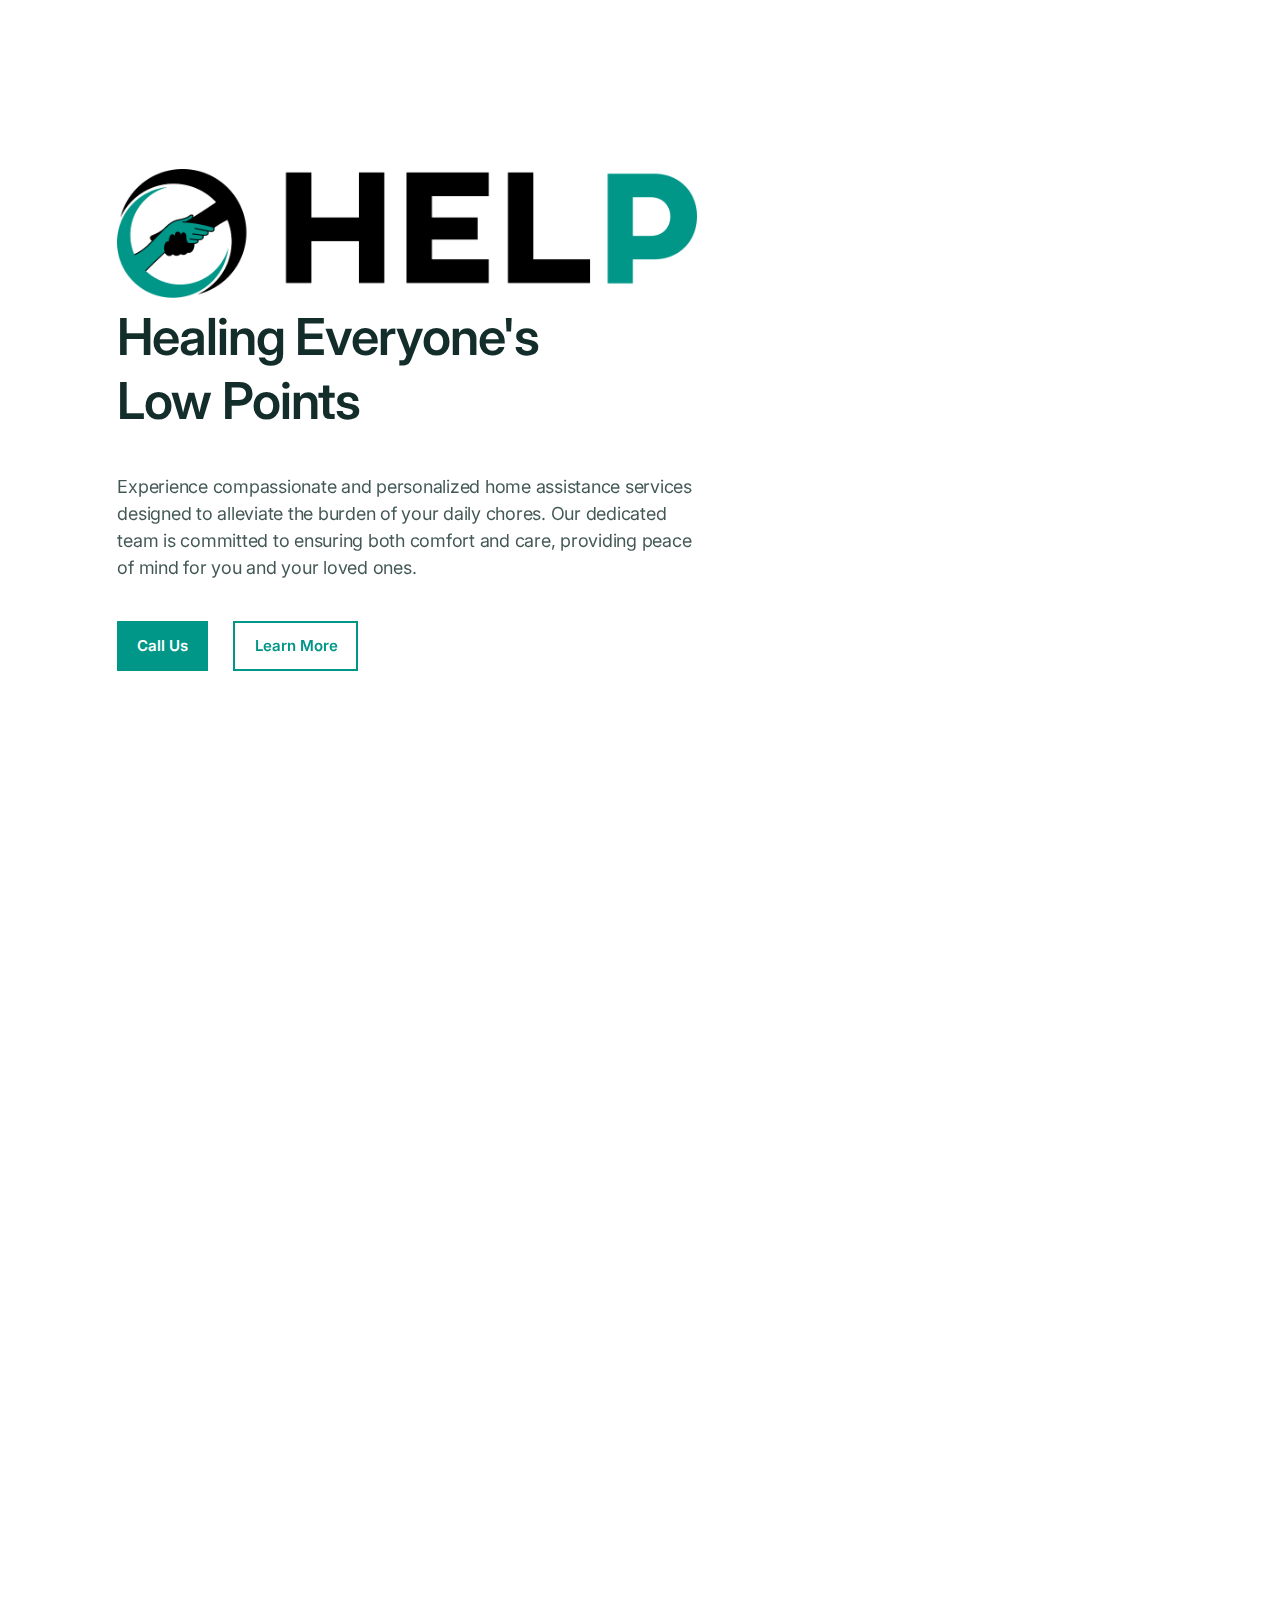
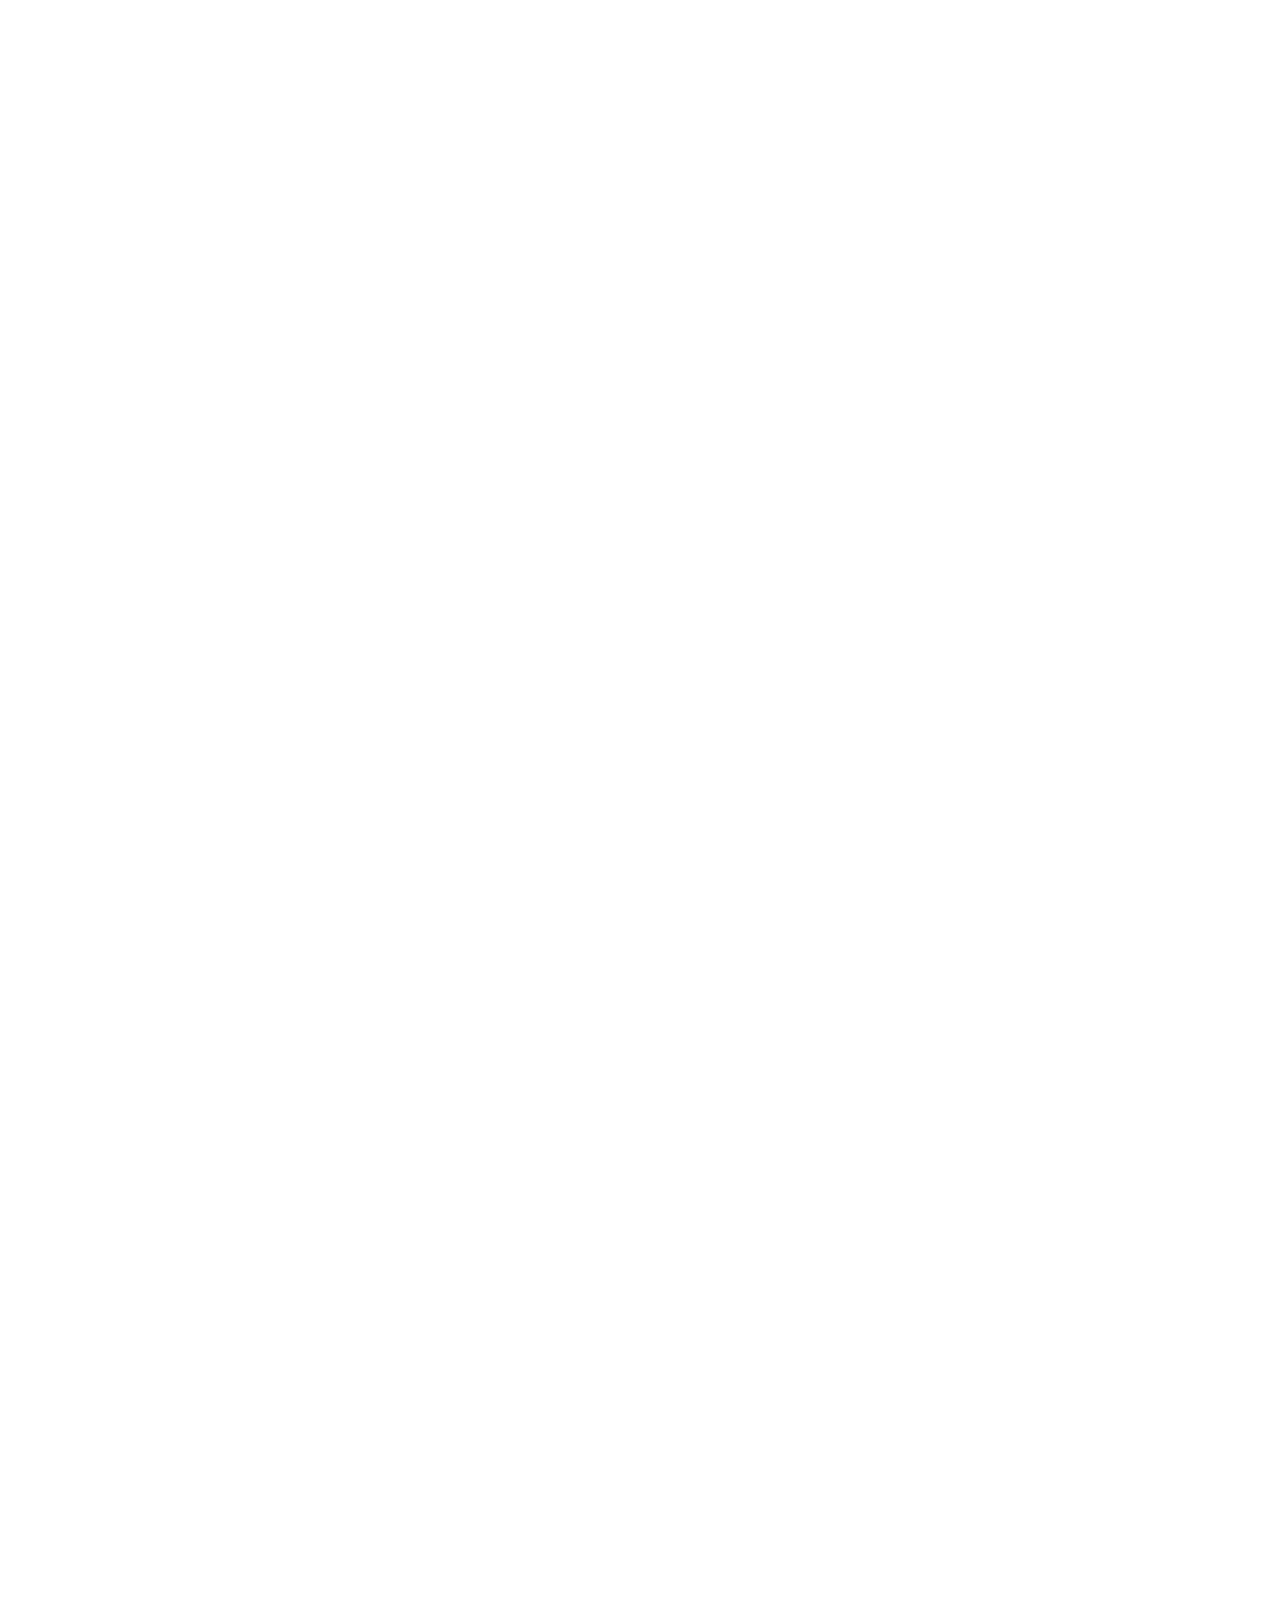
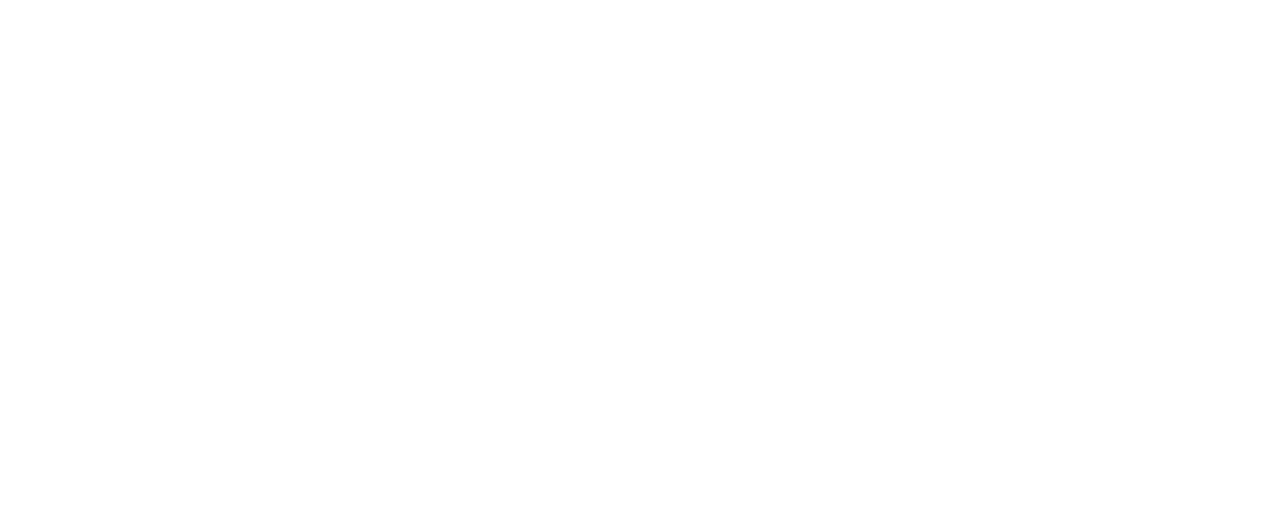
==== commit db591f10: "Update index.html" ====
--- a/index.html
+++ b/index.html
@@ -145,7 +145,6 @@
       </div>  
     </div>
   </div>
-  <div style="background-image: url(&quot;assets/uploads/untitled-design-8.png?p=4RK2x1oF&quot;);" class="background opacity-10 background-position-top-left"></div>
 </section>
 
 
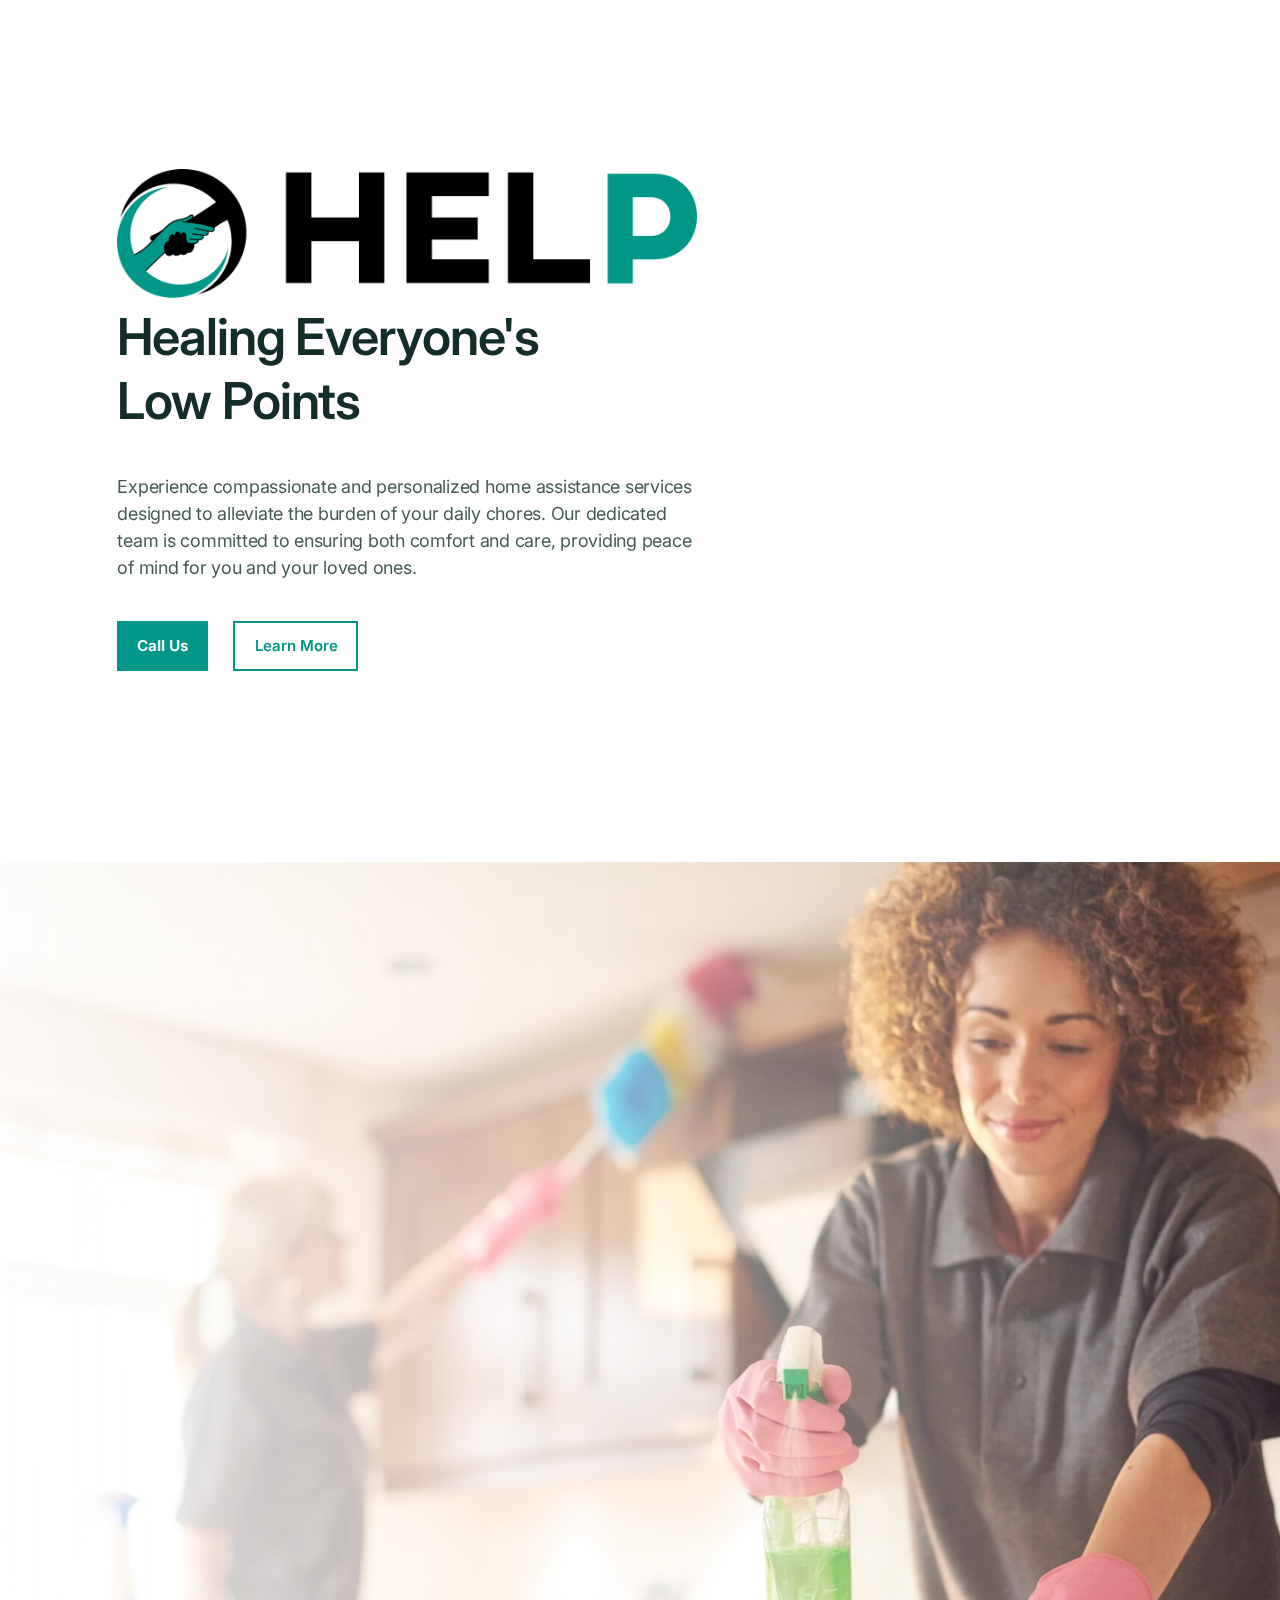
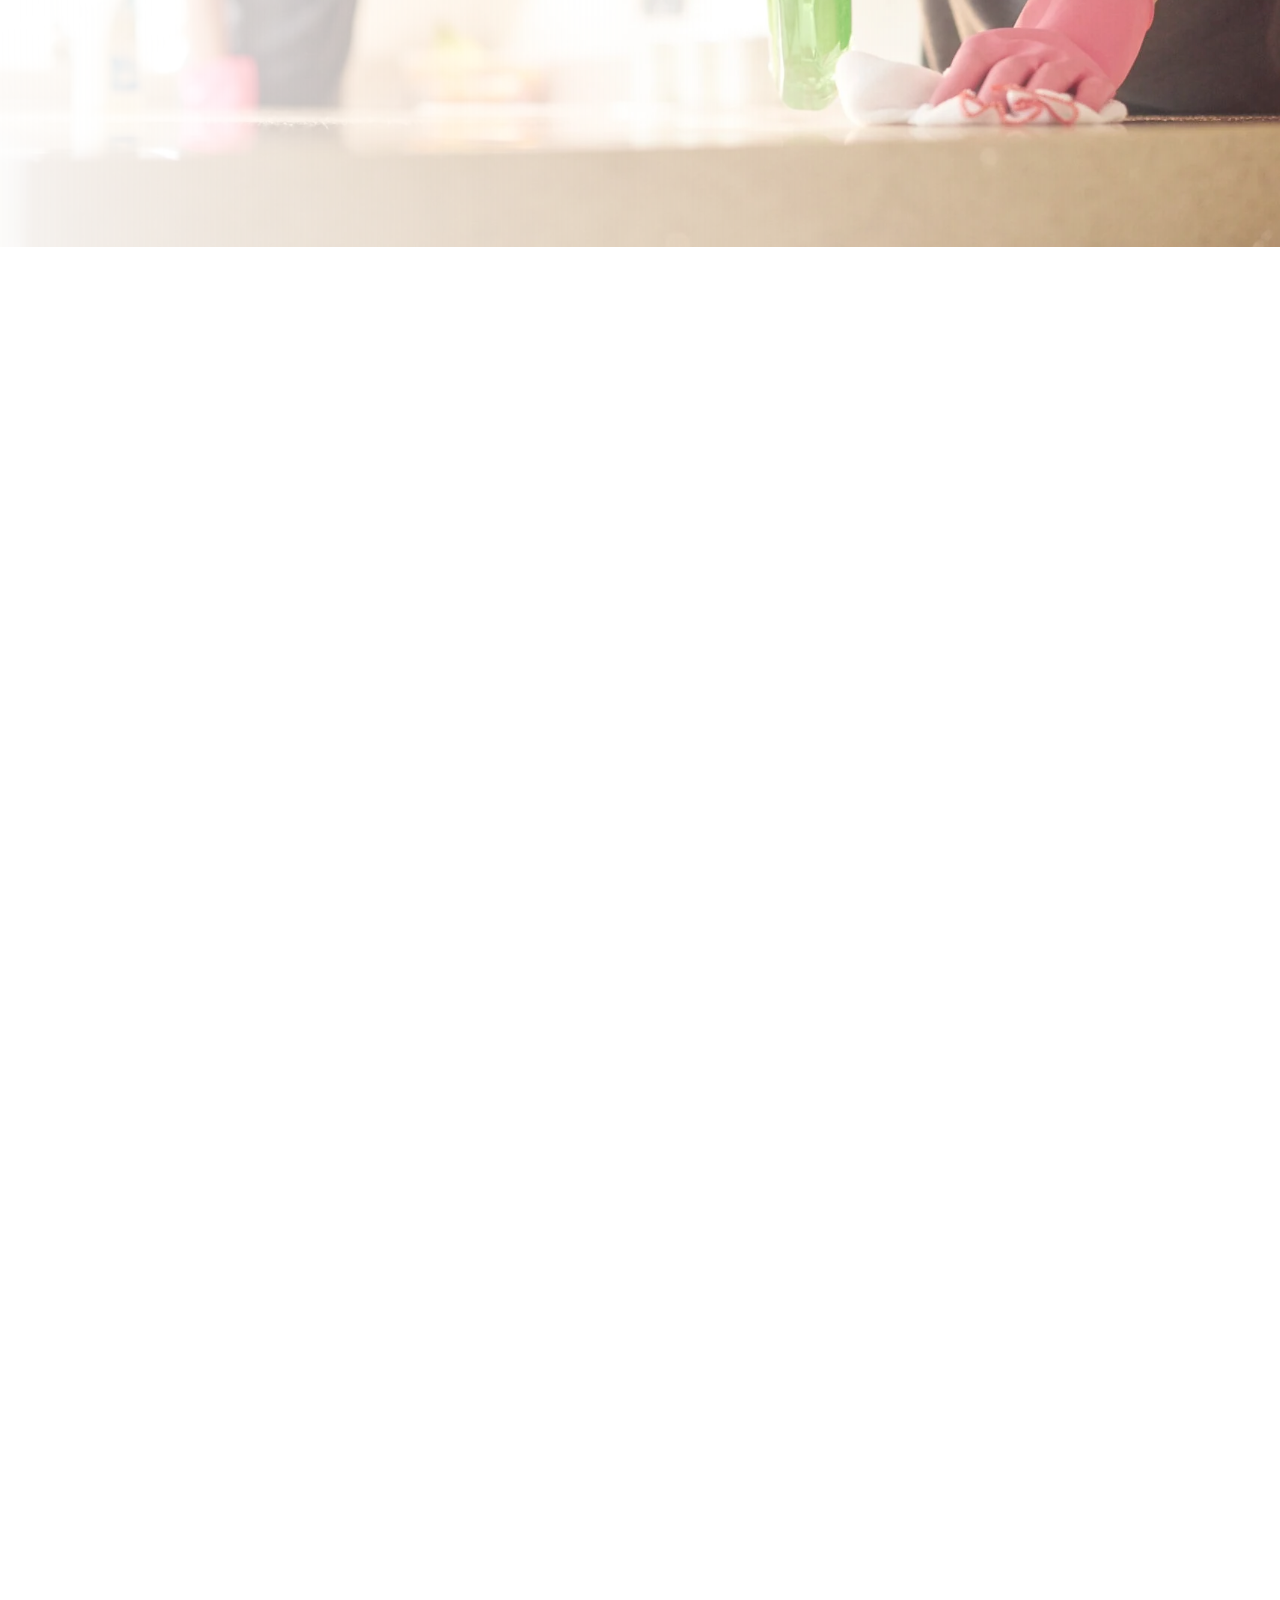
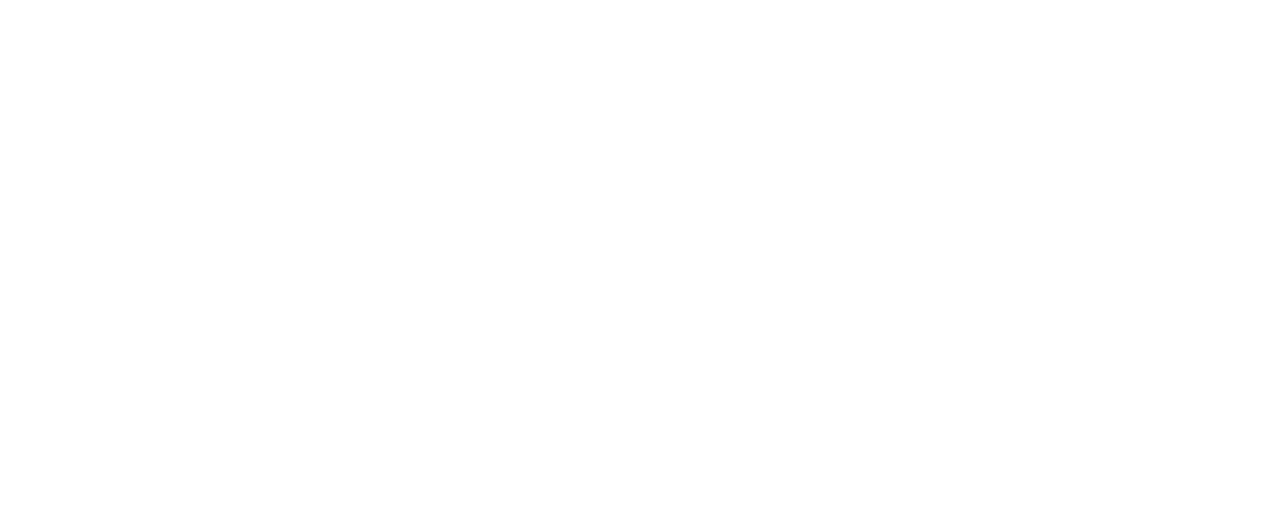
==== commit 8b1be084: "Update index.html" ====
--- a/index.html
+++ b/index.html
@@ -282,6 +282,7 @@
       </div>
     </div>
   </div>
+       <div style="background-image: url(&quot;assets/uploads/untitled-design-8.png?p=4RK2x1oF&quot;);" class="background opacity-10 background-position-top-left"></div>
 </section>
 
 
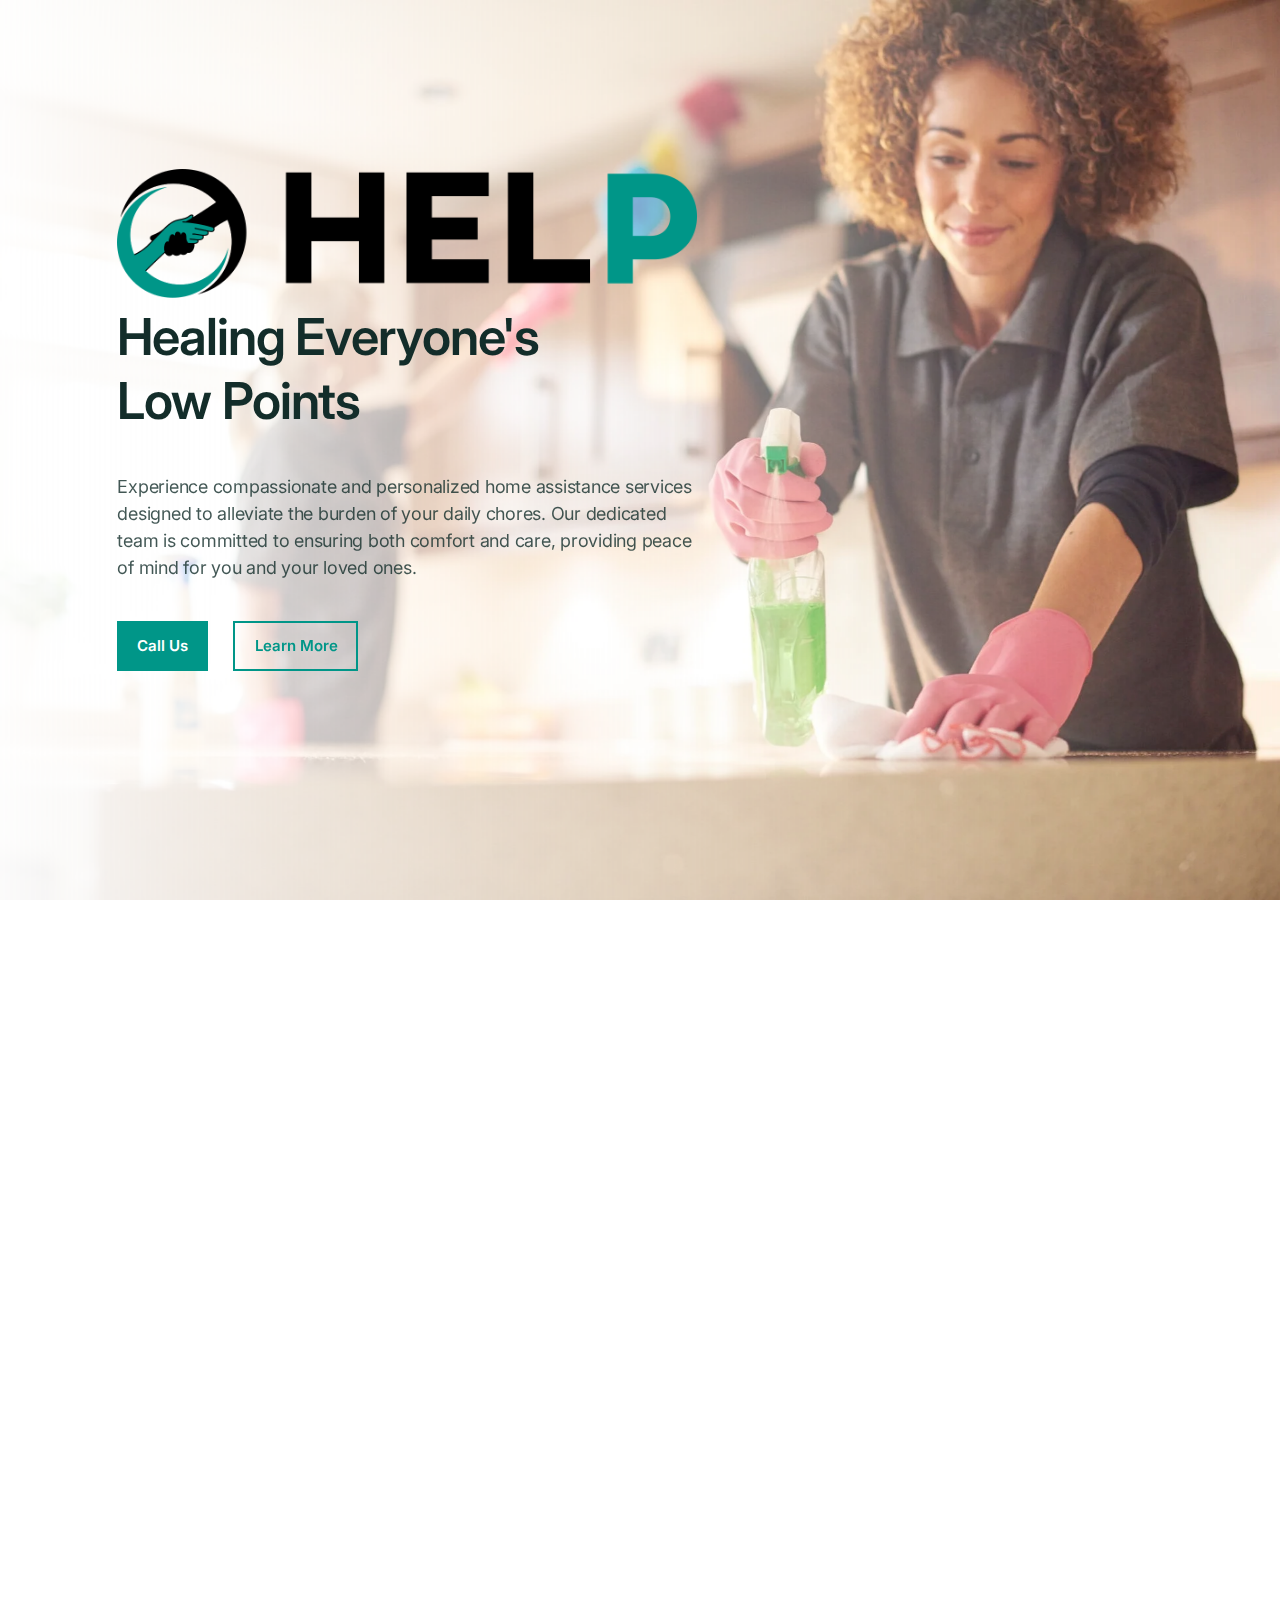
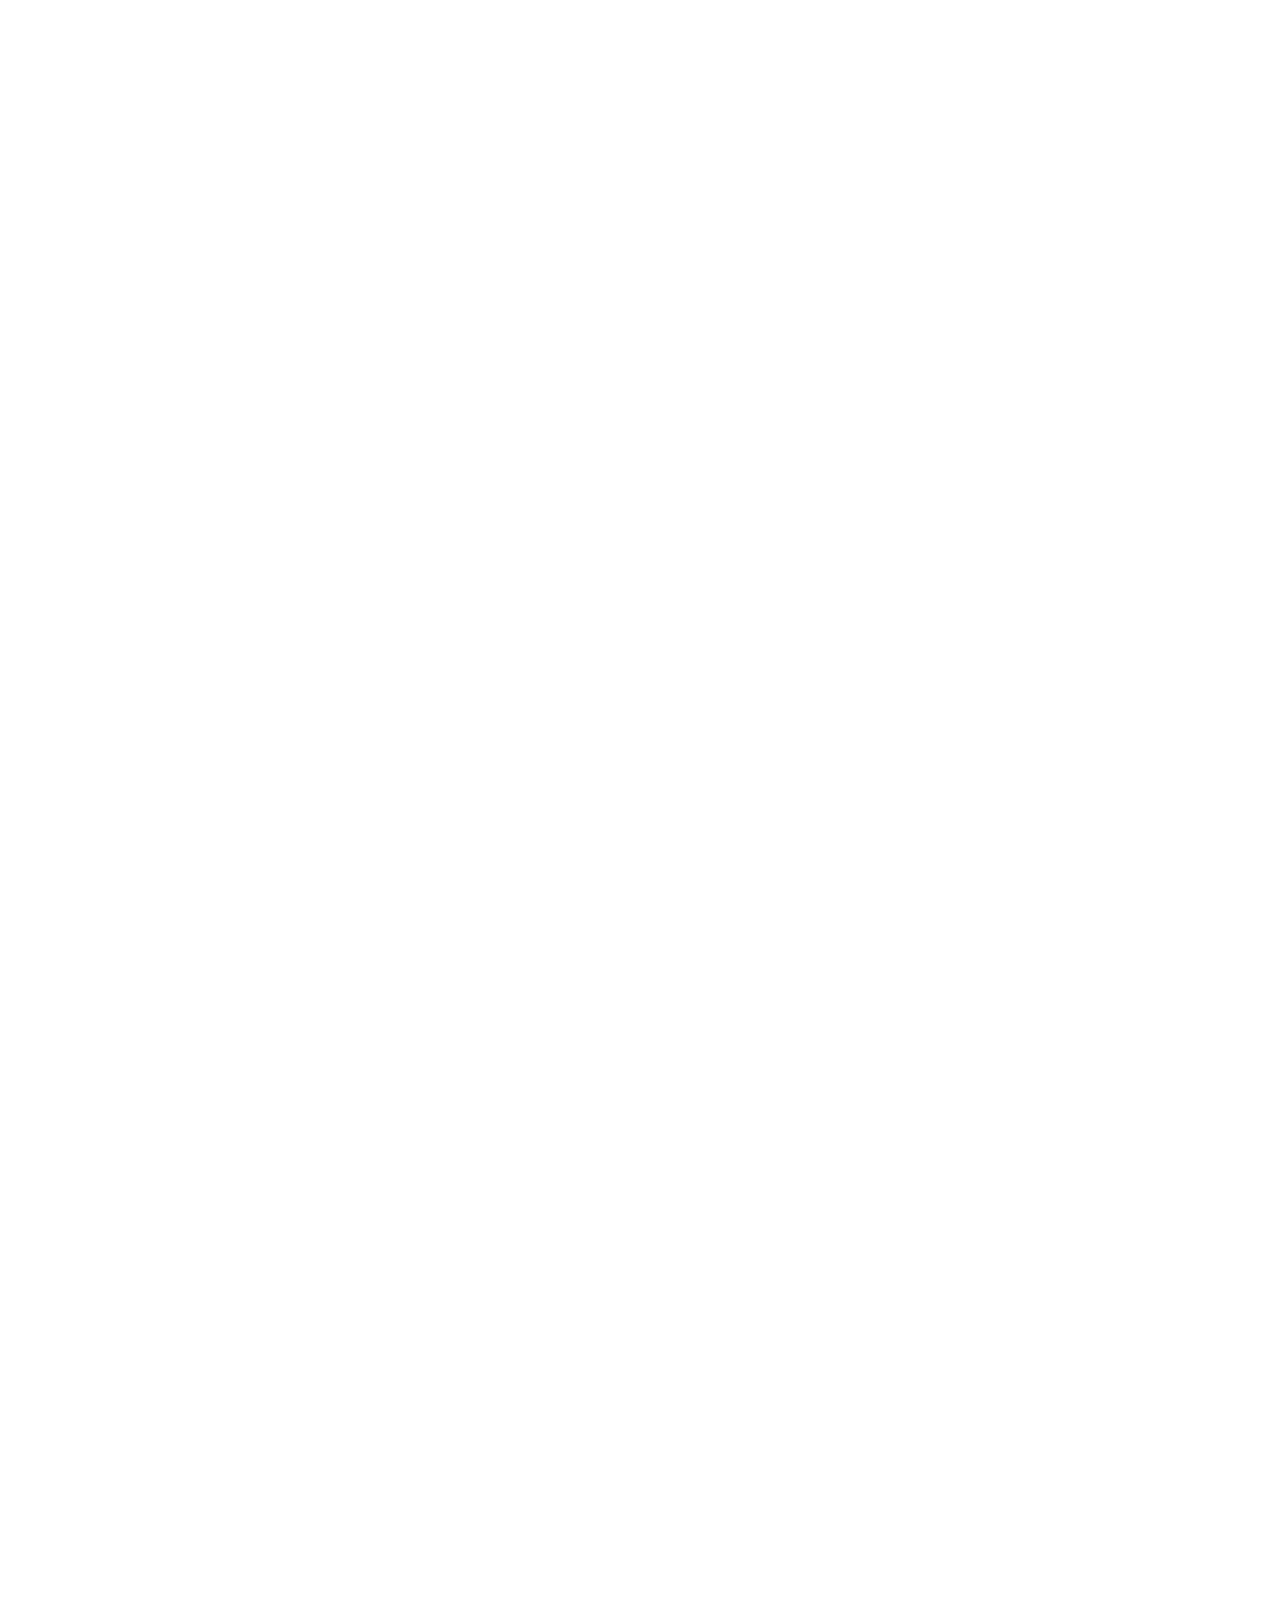
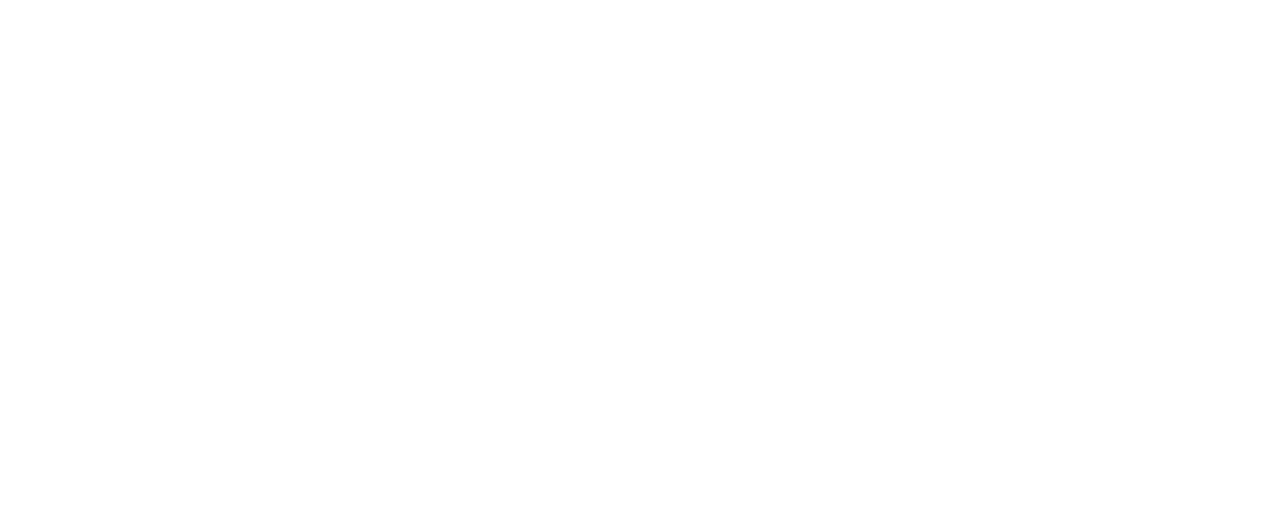
==== commit 2378c5f5: "Add files via upload" ====
--- a/index.html
+++ b/index.html
@@ -145,6 +145,7 @@
       </div>  
     </div>
   </div>
+  <div style="background-image: url(&quot;assets/uploads/untitled-design-8.png?p=4RK2x1oF&quot;);" class="background opacity-10 background-position-top-left"></div>
 </section>
 
 
@@ -282,7 +283,6 @@
       </div>
     </div>
   </div>
-       <div style="background-image: url(&quot;assets/uploads/untitled-design-8.png?p=4RK2x1oF&quot;);" class="background opacity-10 background-position-top-left"></div>
 </section>
 
 
@@ -717,4 +717,4 @@
     <script src="js/swiper.min.js" type="text/javascript"></script>
 <script src="js/custom_YNktxUZX.js?p=4RK2x1oF&rnd=258365" defer></script>    
 </body>
-</html>
+</html>